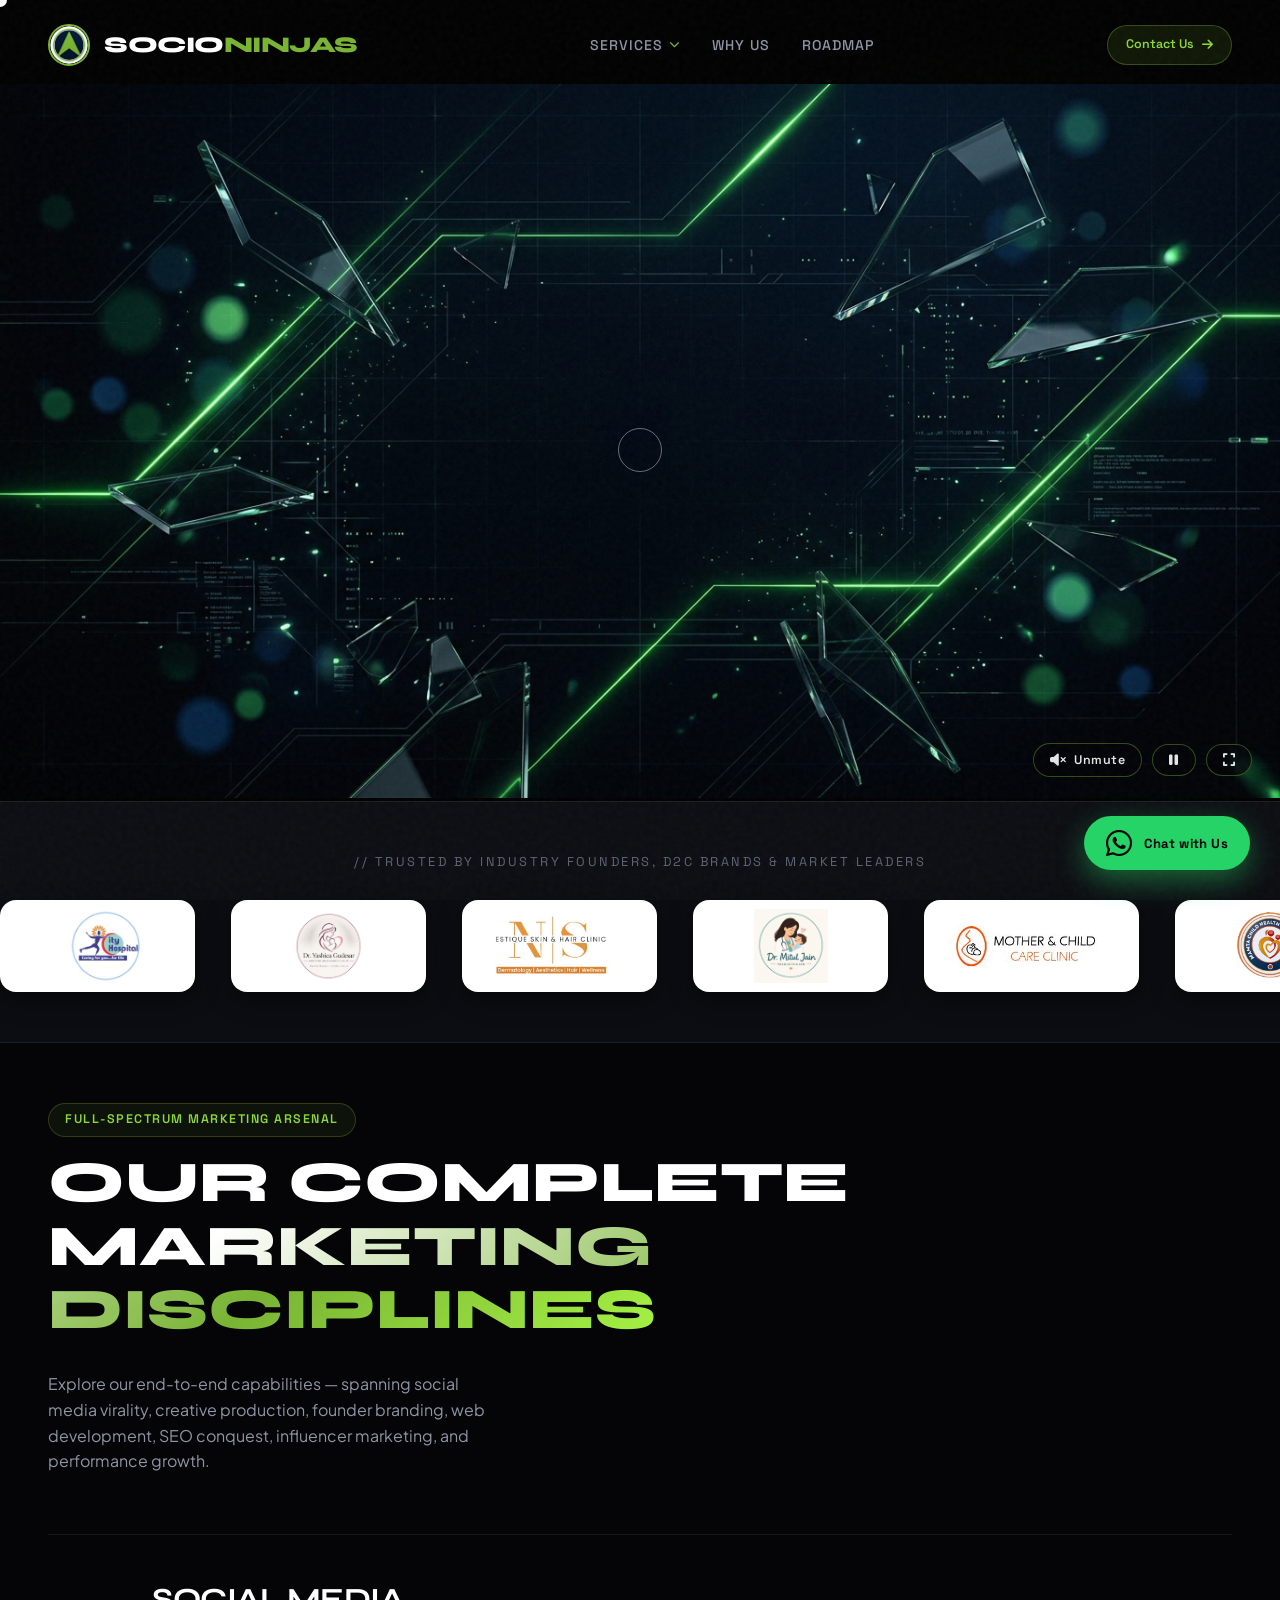
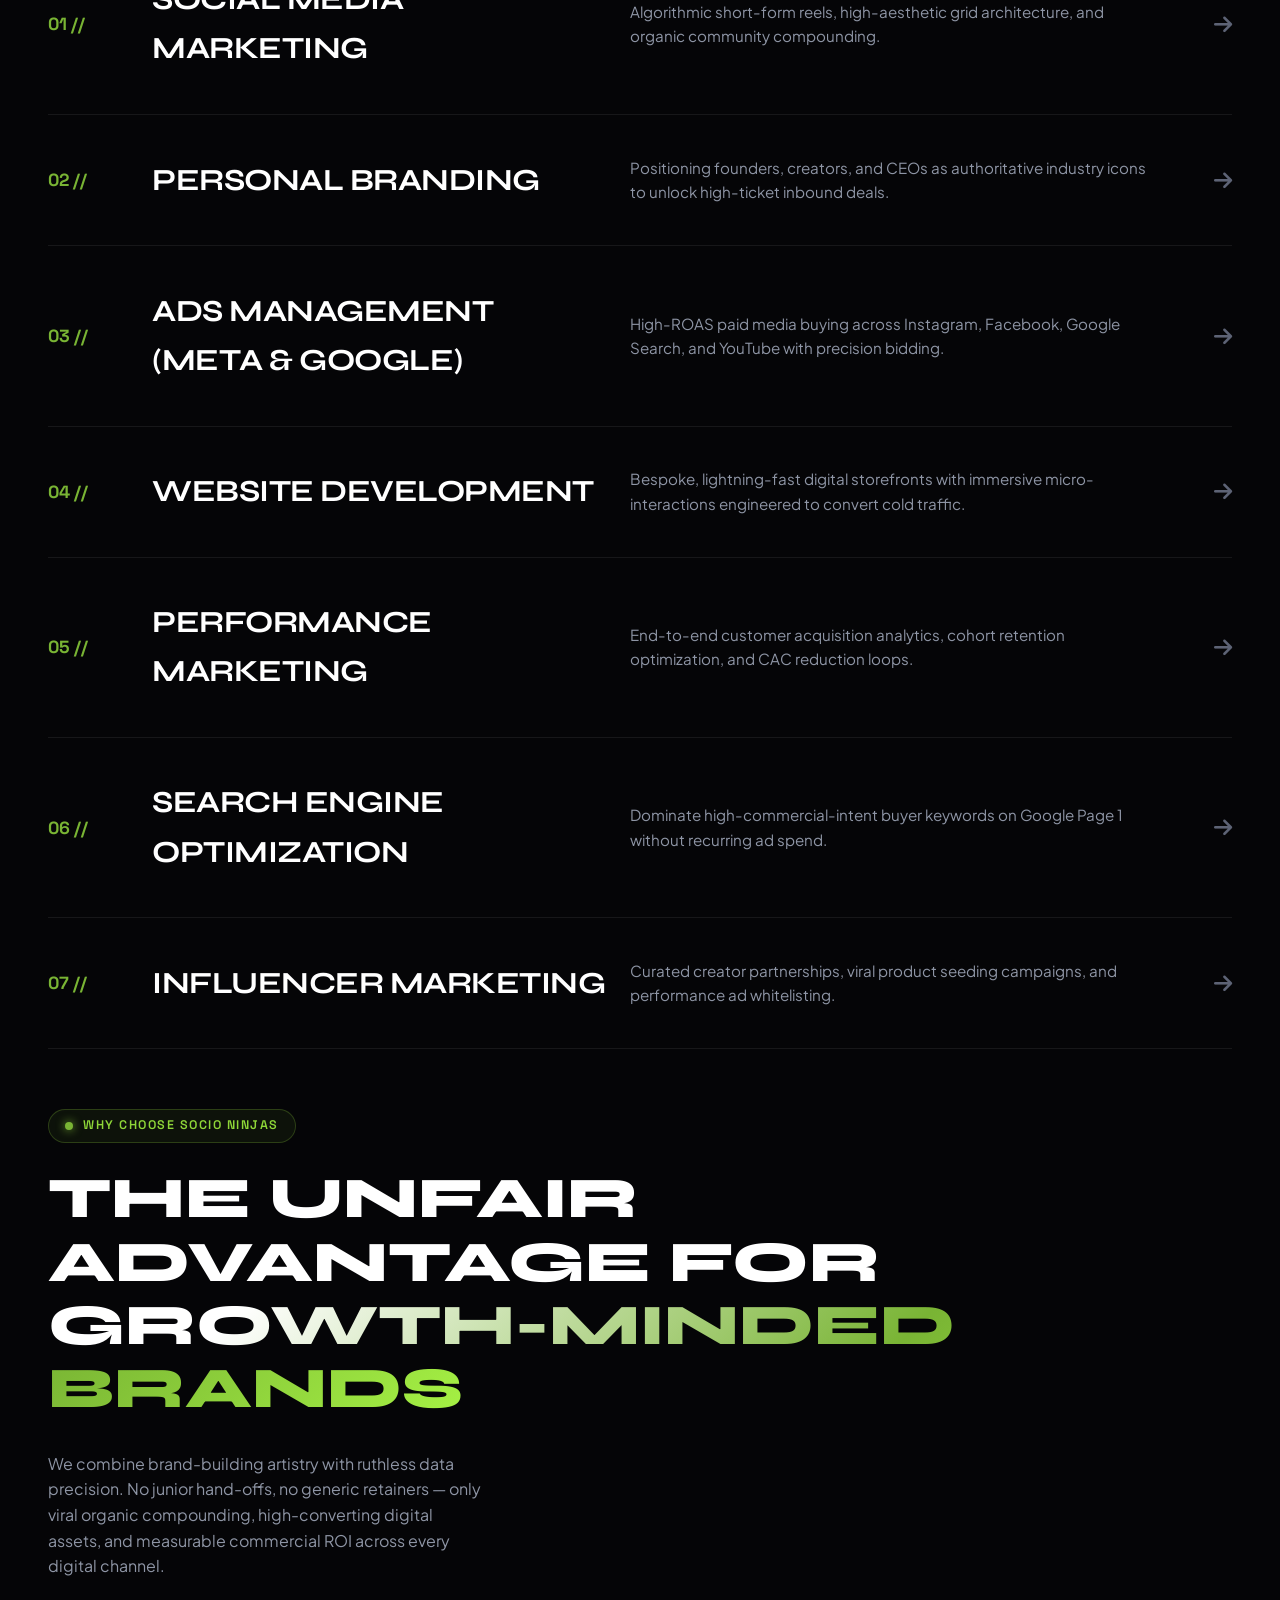
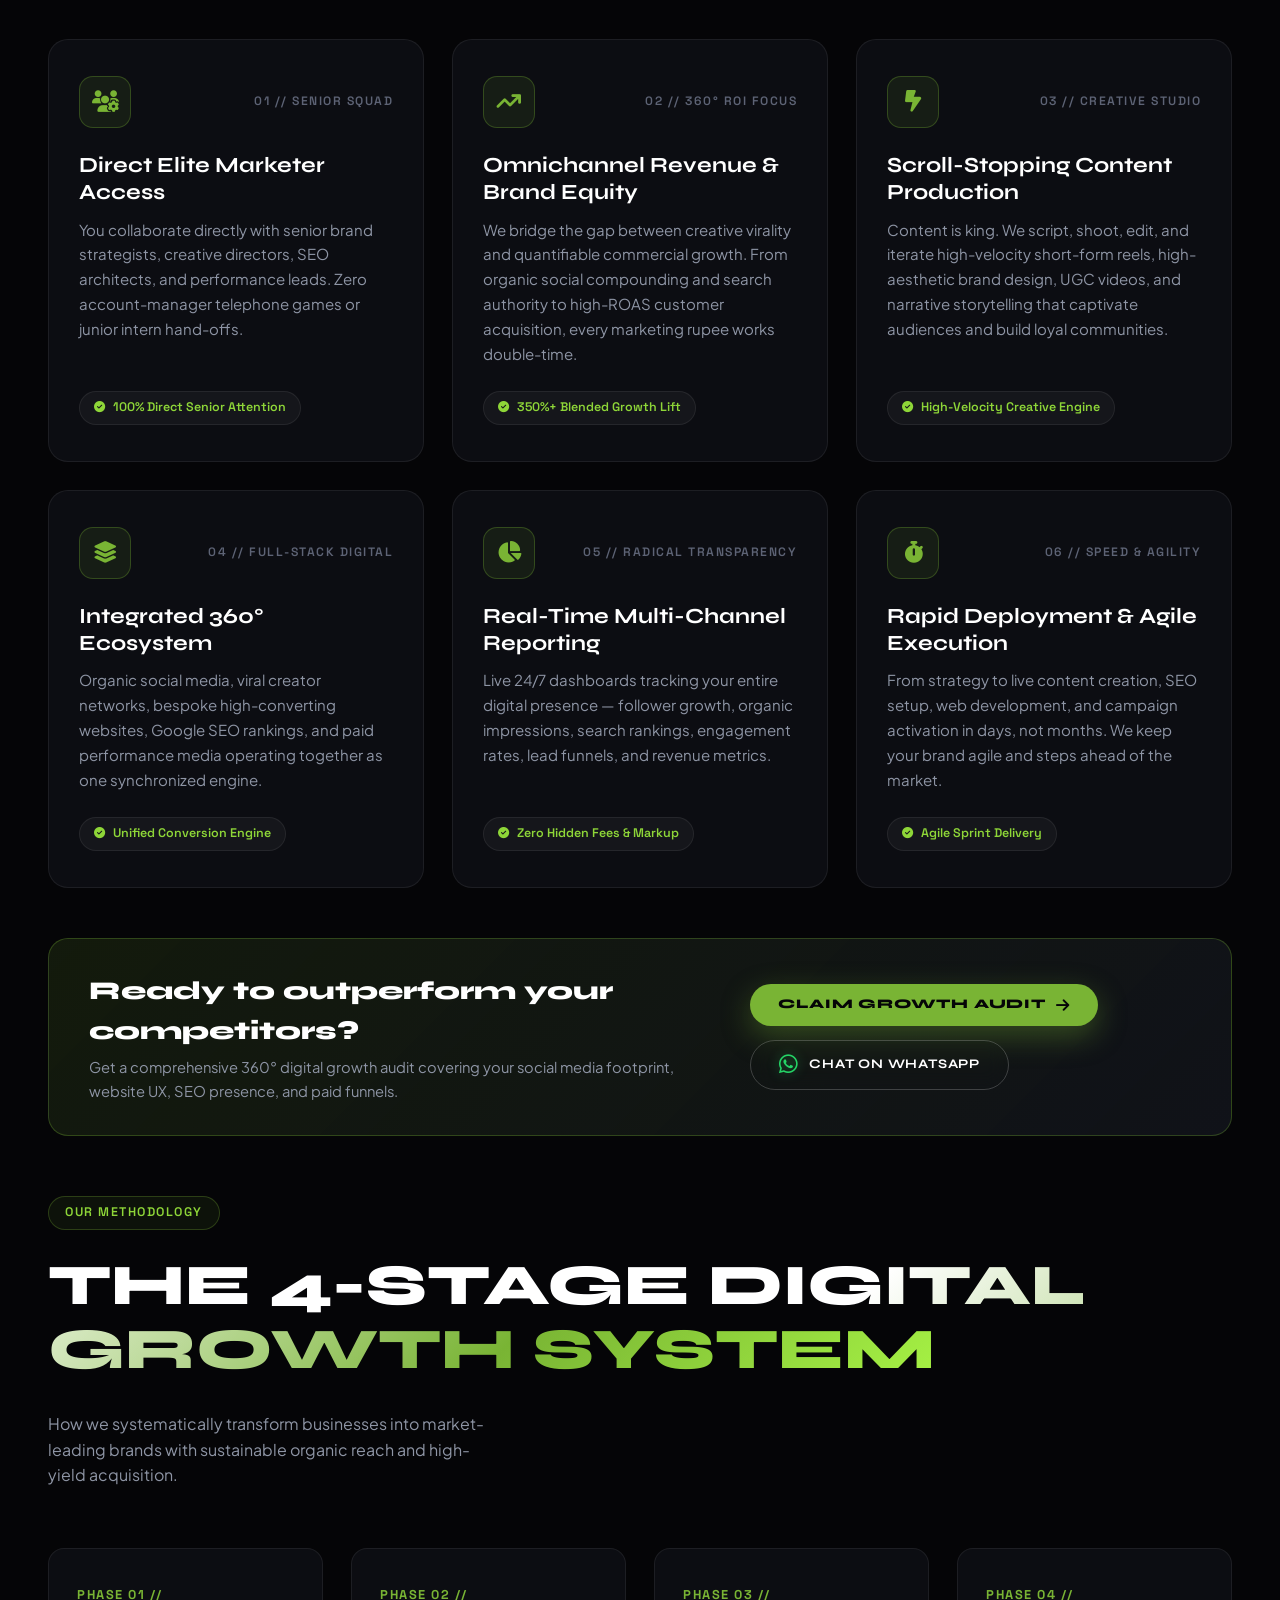
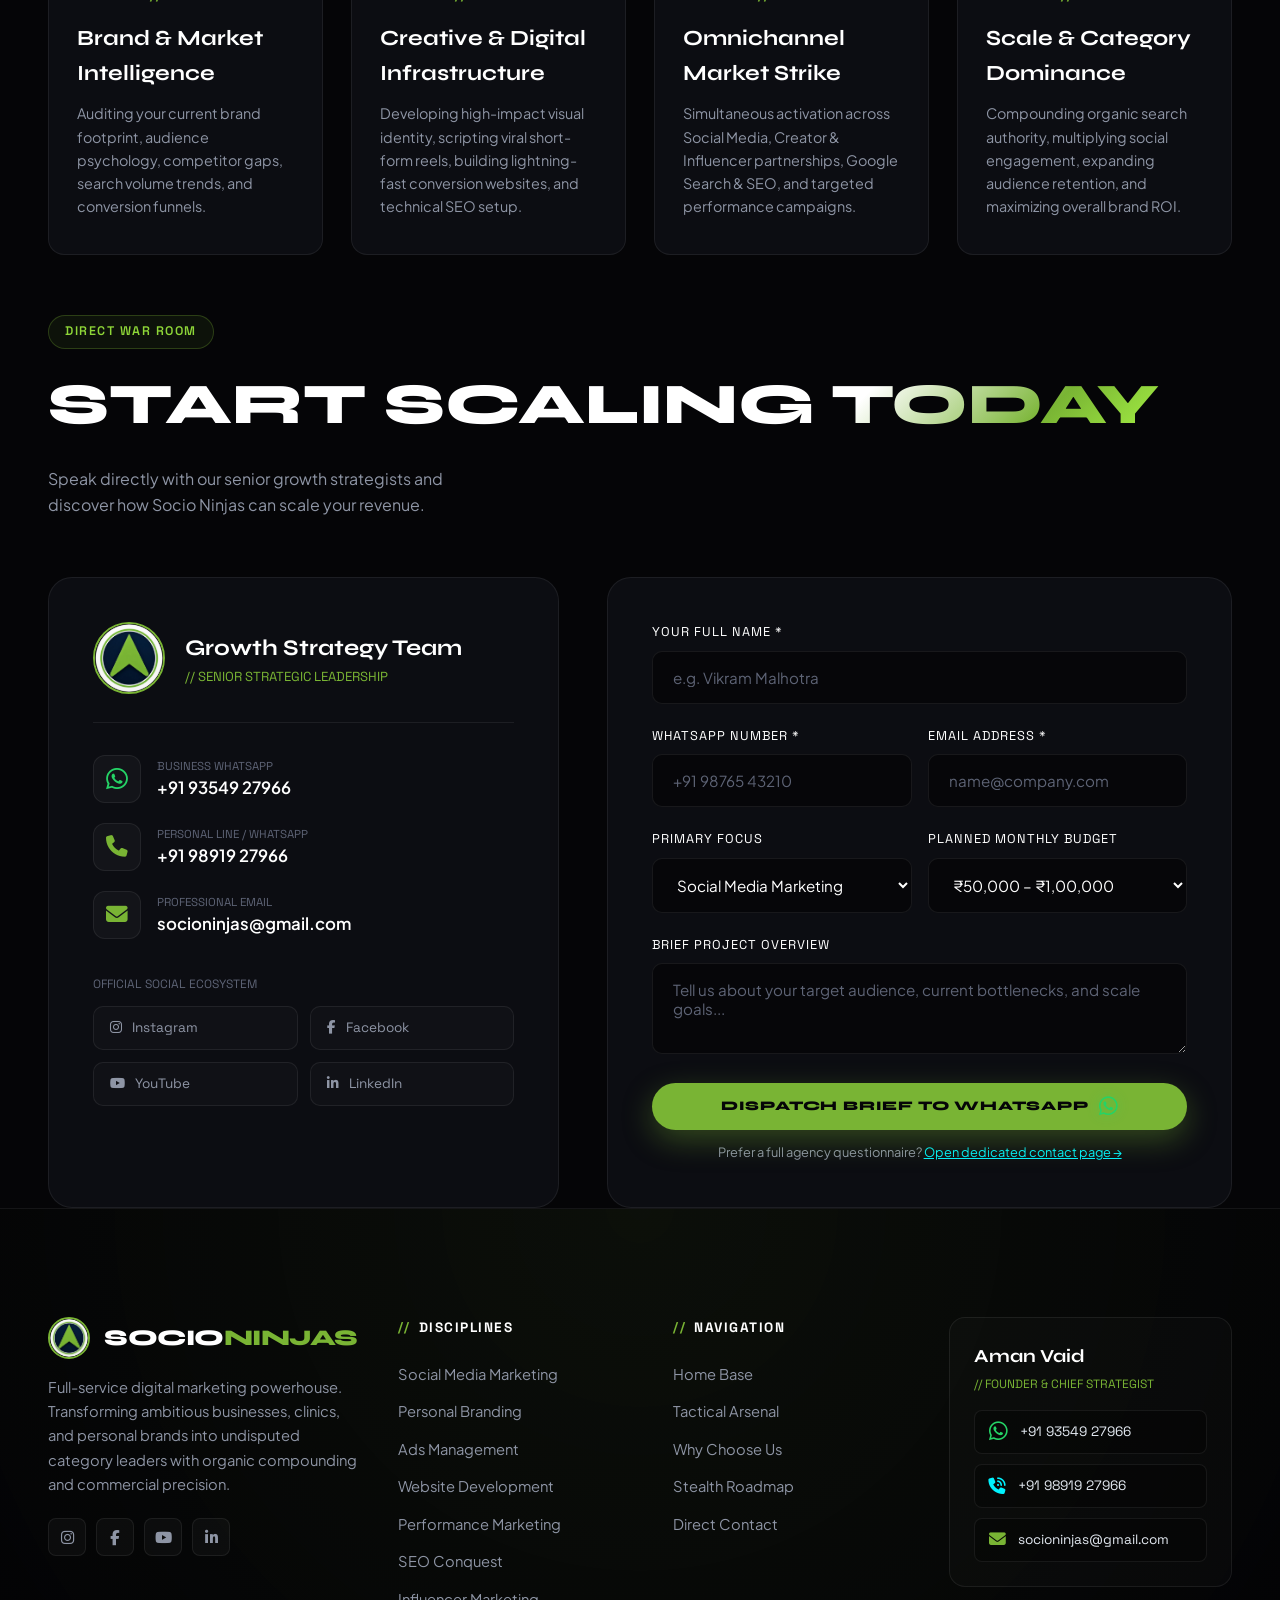
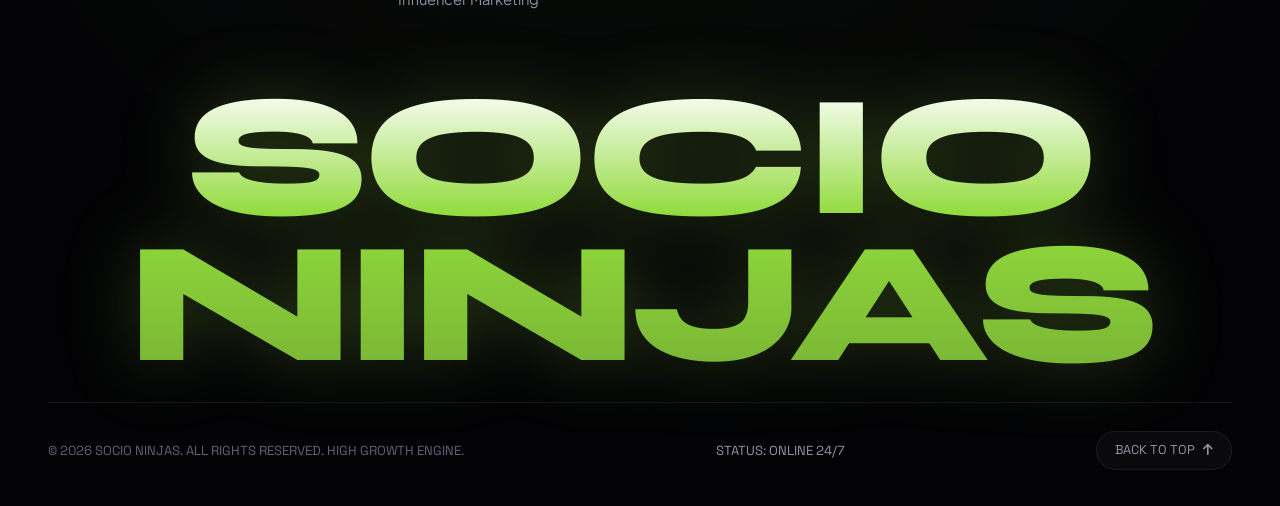
==== index.html @ 7e857481 "ad page" ====
<!DOCTYPE html>
<html lang="en">

<head>
  <meta charset="UTF-8">
  <meta name="viewport" content="width=device-width, initial-scale=1.0">
  <title>SOCIO NINJAS — 360° Digital Marketing &amp; Growth Agency</title>

  <!-- SEO & Brand Metadata -->
  <meta name="description"
    content="Socio Ninjas is an elite 360° digital marketing and growth agency. Specializing in Social Media Marketing, Influencer Campaigns, High-Converting Web Development, SEO Ranking Conquest, Personal Branding, and Meta & Google Ads.">
  <meta name="keywords"
    content="Socio Ninjas, Digital Marketing Agency, Social Media Marketing, Influencer Marketing, Web Development, SEO, Personal Branding, Meta Ads, Google Ads">
  <meta name="author" content="Socio Ninjas">

  <!-- Open Graph -->
  <meta property="og:title" content="SOCIO NINJAS — 360° Digital Marketing &amp; Growth Agency">
  <meta property="og:description"
    content="We scale ambitious brands with viral social media marketing, bespoke web development, SEO ranking conquest, influencer campaigns, and high-ROAS performance systems.">
  <meta property="og:image" content="assets/images/logo.jpeg">
  <meta property="og:type" content="website">

  <!-- Favicon -->
  <link rel="icon" type="image/jpeg" href="assets/images/logo.jpeg">

  <!-- Google Fonts & Font Awesome -->
  <link rel="preconnect" href="https://fonts.googleapis.com">
  <link rel="preconnect" href="https://fonts.gstatic.com" crossorigin>
  <link
    href="https://fonts.googleapis.com/css2?family=Playfair+Display:ital,wght@1,400;1,600&family=Plus+Jakarta+Sans:wght@400;500;600;700;800&family=Space+Grotesk:wght@400;500;600;700&family=Syne:wght@600;700;800;900&display=swap"
    rel="stylesheet">
  <link rel="stylesheet" href="https://cdnjs.cloudflare.com/ajax/libs/font-awesome/6.5.1/css/all.min.css"
    integrity="sha512-DTOQO9RWCH3ppGqcWaEA1BIZOC6xxalwEsw9c2QQeAIftl+Vegovlnee1c9QX4TctnWMn13TZye+giMm8e2LwA=="
    crossorigin="anonymous" referrerpolicy="no-referrer" />

  <!-- Stylesheet -->
  <link rel="stylesheet" href="styles.css">
</head>

<body>

  <!-- Film Grain Overlay -->
  <div class="grain-overlay"></div>

  <!-- Interactive Magnetic Difference Cursor (wsocial.news inspired) -->
  <div class="custom-cursor"></div>
  <div class="cursor-follower-ring"></div>
  <div class="cursor-tag"></div>

  <!-- Navigation Bar -->
  <header class="agency-navbar">
    <div class="container nav-wrapper">
      <a href="#hero" class="brand-identity">
        <img src="assets/images/logo.jpeg" alt="Socio Ninjas Logo">
        <span class="brand-text-logo">SOCIO<span>NINJAS</span></span>
      </a>

      <ul class="nav-links-menu">
        <li class="nav-item has-dropdown">
          <a href="#services" class="nav-link-dropdown-toggle">
            <span>Services</span>
            <i class="fas fa-chevron-down nav-dropdown-arrow"></i>
          </a>
          <div class="nav-dropdown-menu">
            <div class="dropdown-header-tag">// TACTICAL GROWTH DISCIPLINES</div>
            <div class="dropdown-links-grid">
              <a href="ads-management.html" class="dropdown-service-item">
                <div class="dropdown-item-icon"><i class="fas fa-bullseye"></i></div>
                <div class="dropdown-item-info">
                  <span class="dropdown-item-title">Meta &amp; Google Ads</span>
                  <span class="dropdown-item-desc">High-ROAS paid acquisition funnels</span>
                </div>
              </a>
              <a href="social-media-marketing.html" class="dropdown-service-item">
                <div class="dropdown-item-icon"><i class="fas fa-hashtag"></i></div>
                <div class="dropdown-item-info">
                  <span class="dropdown-item-title">Social Media Marketing</span>
                  <span class="dropdown-item-desc">Viral short-form organic architectures</span>
                </div>
              </a>
              <a href="influencer-marketing.html" class="dropdown-service-item">
                <div class="dropdown-item-icon"><i class="fas fa-users-viewfinder"></i></div>
                <div class="dropdown-item-info">
                  <span class="dropdown-item-title">Influencer Marketing</span>
                  <span class="dropdown-item-desc">High-intent creator campaigns</span>
                </div>
              </a>
              <a href="website-development.html" class="dropdown-service-item">
                <div class="dropdown-item-icon"><i class="fas fa-laptop-code"></i></div>
                <div class="dropdown-item-info">
                  <span class="dropdown-item-title">Website Development</span>
                  <span class="dropdown-item-desc">High-converting web architecture</span>
                </div>
              </a>
              <a href="performance-marketing.html" class="dropdown-service-item">
                <div class="dropdown-item-icon"><i class="fas fa-chart-line"></i></div>
                <div class="dropdown-item-info">
                  <span class="dropdown-item-title">Performance Marketing</span>
                  <span class="dropdown-item-desc">CAC reduction &amp; retention loops</span>
                </div>
              </a>
              <a href="personal-branding.html" class="dropdown-service-item">
                <div class="dropdown-item-icon"><i class="fas fa-crown"></i></div>
                <div class="dropdown-item-info">
                  <span class="dropdown-item-title">Personal Branding</span>
                  <span class="dropdown-item-desc">Executive authority &amp; LinkedIn growth</span>
                </div>
              </a>
              <a href="search-engine-optimization.html" class="dropdown-service-item">
                <div class="dropdown-item-icon"><i class="fas fa-magnifying-glass-chart"></i></div>
                <div class="dropdown-item-info">
                  <span class="dropdown-item-title">Search Engine Optimization</span>
                  <span class="dropdown-item-desc">Organic traffic &amp; intent rank conquest</span>
                </div>
              </a>
            </div>
            <div class="dropdown-footer-row">
              <a href="#services" class="dropdown-all-link">
                <span>View Complete Service Matrix (Overview)</span>
                <i class="fas fa-arrow-right"></i>
              </a>
            </div>
          </div>
        </li>
        <li class="nav-item"><a href="#why-us">Why Us</a></li>
        <li class="nav-item"><a href="#methodology">Roadmap</a></li>
      </ul>

      <div style="display: flex; align-items: center; gap: 14px;">
        <a href="contact.html" class="btn-wa-header">
          <span>Contact Us</span>
          <i class="fas fa-arrow-right"></i>
        </a>
        <button class="mobile-menu-toggle" aria-label="Toggle Navigation">
          <i class="fas fa-bars"></i>
        </button>
      </div>
    </div>
  </header>

  <!-- Hero Section: Pure Cinematic Video Presentation -->
  <section class="hero-video-section" id="hero">
    <h1 class="sr-only">SOCIO NINJAS — 360° Digital Marketing &amp; Growth Agency</h1>

    <!-- Ambient Backdrop Brand Glows -->
    <div class="hero-video-glow hero-video-glow-green"></div>
    <div class="hero-video-glow hero-video-glow-cyan"></div>

    <div class="hero-video-container">
      <div class="hero-video-frame">
        <video id="hero-video" class="hero-video-player" autoplay loop muted playsinline poster="assets/images/hero-bg.jpg" preload="auto">
          <source src="assets/video/hero.mp4" type="video/mp4">
          Your browser does not support the video tag.
        </video>

        <!-- Floating Glassmorphic Video Controls -->
        <div class="hero-video-controls">
          <button type="button" id="hero-video-sound" class="hero-ctrl-btn" aria-label="Toggle Sound" title="Toggle Sound">
            <i class="fas fa-volume-mute"></i>
            <span class="ctrl-label">Unmute</span>
          </button>
          <button type="button" id="hero-video-play" class="hero-ctrl-btn" aria-label="Play or Pause" title="Play / Pause">
            <i class="fas fa-pause"></i>
          </button>
          <button type="button" id="hero-video-fullscreen" class="hero-ctrl-btn" aria-label="Fullscreen" title="Fullscreen">
            <i class="fas fa-expand"></i>
          </button>
        </div>
      </div>
    </div>
  </section>

  <!-- Client Logos & Brand Marquee -->
  <section class="client-marquee-container">
    <div class="container">
      <div class="marquee-heading-tag">// TRUSTED BY INDUSTRY FOUNDERS, D2C BRANDS &amp; MARKET LEADERS</div>
    </div>
    <div class="marquee-rail">
      <div class="client-brand-chip"><img src="assets/images/client/WhatsApp Image 2026-10-04 at 2.14.23 PM.jpeg"
          alt="City Hospital Logo"></div>
      <div class="client-brand-chip"><img src="assets/images/client/WhatsApp Image 2026-10-04 at 2.14.24 PM (1).jpeg"
          alt="Dr. Yashica Gudesar Logo"></div>
      <div class="client-brand-chip"><img src="assets/images/client/WhatsApp Image 2026-10-04 at 2.14.24 PM (2).jpeg"
          alt="Estique Skin & Hair Clinic Logo"></div>
      <div class="client-brand-chip"><img src="assets/images/client/WhatsApp Image 2026-10-04 at 2.14.24 PM.jpeg"
          alt="Dr. Mitul Jain Logo"></div>
      <div class="client-brand-chip"><img src="assets/images/client/WhatsApp Image 2026-10-04 at 2.14.25 PM (1).jpeg"
          alt="Mother & Child Care Clinic Logo"></div>
      <div class="client-brand-chip"><img src="assets/images/client/WhatsApp Image 2026-10-04 at 2.14.25 PM.jpeg"
          alt="Mamta Child Health Care Logo"></div>
      <!-- Duplicated for seamless loop -->
      <div class="client-brand-chip"><img src="assets/images/client/WhatsApp Image 2026-10-04 at 2.14.23 PM.jpeg"
          alt="City Hospital Logo"></div>
      <div class="client-brand-chip"><img src="assets/images/client/WhatsApp Image 2026-10-04 at 2.14.24 PM (1).jpeg"
          alt="Dr. Yashica Gudesar Logo"></div>
      <div class="client-brand-chip"><img src="assets/images/client/WhatsApp Image 2026-10-04 at 2.14.24 PM (2).jpeg"
          alt="Estique Skin & Hair Clinic Logo"></div>
      <div class="client-brand-chip"><img src="assets/images/client/WhatsApp Image 2026-10-04 at 2.14.24 PM.jpeg"
          alt="Dr. Mitul Jain Logo"></div>
      <div class="client-brand-chip"><img src="assets/images/client/WhatsApp Image 2026-10-04 at 2.14.25 PM (1).jpeg"
          alt="Mother & Child Care Clinic Logo"></div>
      <div class="client-brand-chip"><img src="assets/images/client/WhatsApp Image 2026-10-04 at 2.14.25 PM.jpeg"
          alt="Mamta Child Health Care Logo"></div>
    </div>
  </section>

  <!-- 7 Core Digital Marketing Services (Interactive Editorial Accordion Rows) -->
  <section class="section-padding services-section" id="services">
    <div class="container">
      <div class="section-head">
        <div>
          <div class="status-pill" style="margin-bottom: 14px;">
            <span>FULL-SPECTRUM MARKETING ARSENAL</span>
          </div>
          <h2 class="section-head-title">OUR COMPLETE <span class="text-gradient-red">MARKETING DISCIPLINES</span></h2>
        </div>
        <p class="section-head-desc">
          Explore our end-to-end capabilities — spanning social media virality, creative production, founder branding, web development, SEO conquest, influencer marketing, and performance growth.
        </p>
      </div>

      <div class="service-rows-container">
        <!-- 01. Social Media Marketing -->
        <div class="service-row-item">
          <div class="service-row-main">
            <span class="service-row-num">01 //</span>
            <h3 class="service-row-name">Social Media Marketing</h3>
            <p class="service-row-summary">
              Algorithmic short-form reels, high-aesthetic grid architecture, and organic community compounding.
            </p>
            <div class="service-row-arrow"><i class="fas fa-arrow-right"></i></div>
          </div>
          <div class="service-drawer-content">
            <div class="service-drawer-grid">
              <div class="drawer-feature-box">
                <h4>Short-Form Video Engine</h4>
                <p>Viral hooks, high-retention editing, and multi-format distribution on Instagram & YouTube Shorts.</p>
              </div>
              <div class="drawer-feature-box">
                <h4>Community Monetization</h4>
                <p>Turning passive viewers into active buyers through interactive stories and direct response funnels.
                </p>
              </div>
              <div class="drawer-feature-box">
                <h4>Expected Benchmark</h4>
                <p>300%+ increase in verified reach and 4x engaged follower growth in 90 days.</p>
              </div>
              <div class="drawer-cta-box" style="display: flex; flex-direction: column; gap: 8px;">
                <a href="social-media-marketing.html" class="btn-magnetic btn-outline-ninja"
                  style="padding: 8px 18px; font-size: 0.75rem; width: 100%; text-align: center; border-color: rgba(0, 242, 254, 0.4); color: var(--c-cyan);">
                  <span>Explore Service Blueprint</span>
                  <i class="fas fa-arrow-right" style="margin-left: 6px;"></i>
                </a>
                <a href="#contact" class="btn-magnetic btn-primary-ninja"
                  style="padding: 8px 18px; font-size: 0.75rem; width: 100%; text-align: center;">
                  <span>Get Strategy Proposal</span>
                </a>
                <a href="https://wa.me/919354927966?text=Hi!%20Let's%20discuss%20Social%20Media%20Marketing%20with%20Socio%20Ninjas."
                  target="_blank" class="btn-magnetic btn-outline-ninja"
                  style="padding: 8px 18px; font-size: 0.75rem; width: 100%; text-align: center;">
                  <i class="fab fa-whatsapp"></i>
                  <span>WhatsApp Us</span>
                </a>
              </div>
            </div>
          </div>
        </div>

        <!-- 02. Personal Branding -->
        <div class="service-row-item">
          <div class="service-row-main">
            <span class="service-row-num">02 //</span>
            <h3 class="service-row-name">Personal Branding</h3>
            <p class="service-row-summary">
              Positioning founders, creators, and CEOs as authoritative industry icons to unlock high-ticket inbound
              deals.
            </p>
            <div class="service-row-arrow"><i class="fas fa-arrow-right"></i></div>
          </div>
          <div class="service-drawer-content">
            <div class="service-drawer-grid">
              <div class="drawer-feature-box">
                <h4>Executive Ghostwriting</h4>
                <p>Data-driven LinkedIn thought leadership, viral Twitter/X breakdowns, and key insights.</p>
              </div>
              <div class="drawer-feature-box">
                <h4>Authority Positioning</h4>
                <p>Podcasts, keynote outreach, and founder storytelling that commands premium pricing.</p>
              </div>
              <div class="drawer-feature-box">
                <h4>Expected Benchmark</h4>
                <p>Establish a high-trust digital moat resulting in continuous inbound client inquiries.</p>
              </div>
              <div class="drawer-cta-box" style="display: flex; flex-direction: column; gap: 8px;">
                <a href="personal-branding.html" class="btn-magnetic btn-outline-ninja"
                  style="padding: 8px 18px; font-size: 0.75rem; width: 100%; text-align: center; border-color: rgba(0, 242, 254, 0.4); color: var(--c-cyan);">
                  <span>Explore Service Blueprint</span>
                  <i class="fas fa-arrow-right" style="margin-left: 6px;"></i>
                </a>
                <a href="#contact" class="btn-magnetic btn-primary-ninja"
                  style="padding: 8px 18px; font-size: 0.75rem; width: 100%; text-align: center;">
                  <span>Get Strategy Proposal</span>
                </a>
                <a href="https://wa.me/919354927966?text=Hi!%20I'd%20like%20to%20scale%20my%20Personal%20Brand%20with%20Socio%20Ninjas."
                  target="_blank" class="btn-magnetic btn-outline-ninja"
                  style="padding: 8px 18px; font-size: 0.75rem; width: 100%; text-align: center;">
                  <i class="fab fa-whatsapp"></i>
                  <span>WhatsApp Us</span>
                </a>
              </div>
            </div>
          </div>
        </div>

        <!-- 03. Ads Management -->
        <div class="service-row-item">
          <div class="service-row-main">
            <span class="service-row-num">03 //</span>
            <h3 class="service-row-name">Ads Management (Meta & Google)</h3>
            <p class="service-row-summary">
              High-ROAS paid media buying across Instagram, Facebook, Google Search, and YouTube with precision bidding.
            </p>
            <div class="service-row-arrow"><i class="fas fa-arrow-right"></i></div>
          </div>
          <div class="service-drawer-content">
            <div class="service-drawer-grid">
              <div class="drawer-feature-box">
                <h4>Full-Funnel Testing</h4>
                <p>Rigorous creative testing matrices, rapid hook iterations, and aggressive scale protocols.</p>
              </div>
              <div class="drawer-feature-box">
                <h4>Server-Side CAPI Tracking</h4>
                <p>Zero data loss with custom pixel architectures and conversion API integrations.</p>
              </div>
              <div class="drawer-feature-box">
                <h4>Expected Benchmark</h4>
                <p>Consistent 4.5x - 7.0x blended ROAS across scaling spend thresholds.</p>
              </div>
              <div class="drawer-cta-box" style="display: flex; flex-direction: column; gap: 8px;">
                <a href="ads-management.html" class="btn-magnetic btn-outline-ninja"
                  style="padding: 8px 18px; font-size: 0.75rem; width: 100%; text-align: center; border-color: rgba(0, 242, 254, 0.4); color: var(--c-cyan);">
                  <span>Explore Service Blueprint</span>
                  <i class="fas fa-arrow-right" style="margin-left: 6px;"></i>
                </a>
                <a href="#contact" class="btn-magnetic btn-primary-ninja"
                  style="padding: 8px 18px; font-size: 0.75rem; width: 100%; text-align: center;">
                  <span>Get Strategy Proposal</span>
                </a>
                <a href="https://wa.me/919354927966?text=Hi!%20I%20need%20high-ROAS%20Ads%20Management%20with%20Socio%20Ninjas."
                  target="_blank" class="btn-magnetic btn-outline-ninja"
                  style="padding: 8px 18px; font-size: 0.75rem; width: 100%; text-align: center;">
                  <i class="fab fa-whatsapp"></i>
                  <span>WhatsApp Us</span>
                </a>
              </div>
            </div>
          </div>
        </div>

        <!-- 04. Website Development -->
        <div class="service-row-item">
          <div class="service-row-main">
            <span class="service-row-num">04 //</span>
            <h3 class="service-row-name">Website Development</h3>
            <p class="service-row-summary">
              Bespoke, lightning-fast digital storefronts with immersive micro-interactions engineered to convert cold
              traffic.
            </p>
            <div class="service-row-arrow"><i class="fas fa-arrow-right"></i></div>
          </div>
          <div class="service-drawer-content">
            <div class="service-drawer-grid">
              <div class="drawer-feature-box">
                <h4>Conversion-First UI/UX</h4>
                <p>Aesthetic layouts with psychology-driven call to action funnels and fluid interactions.</p>
              </div>
              <div class="drawer-feature-box">
                <h4>Speed & Technical SEO</h4>
                <p>Sub-second load speeds, clean semantic code, and Core Web Vitals optimization.</p>
              </div>
              <div class="drawer-feature-box">
                <h4>Expected Benchmark</h4>
                <p>Up to 45% uplift in on-site conversion rates and frictionless WhatsApp lead flows.</p>
              </div>
              <div class="drawer-cta-box" style="display: flex; flex-direction: column; gap: 8px;">
                <a href="website-development.html" class="btn-magnetic btn-outline-ninja"
                  style="padding: 8px 18px; font-size: 0.75rem; width: 100%; text-align: center; border-color: rgba(0, 242, 254, 0.4); color: var(--c-cyan);">
                  <span>Explore Service Blueprint</span>
                  <i class="fas fa-arrow-right" style="margin-left: 6px;"></i>
                </a>
                <a href="#contact" class="btn-magnetic btn-primary-ninja"
                  style="padding: 8px 18px; font-size: 0.75rem; width: 100%; text-align: center;">
                  <span>Get Strategy Proposal</span>
                </a>
                <a href="https://wa.me/919354927966?text=Hi!%20I%20want%20a%20modern%20high-converting%20website%20built%20by%20Socio%20Ninjas."
                  target="_blank" class="btn-magnetic btn-outline-ninja"
                  style="padding: 8px 18px; font-size: 0.75rem; width: 100%; text-align: center;">
                  <i class="fab fa-whatsapp"></i>
                  <span>WhatsApp Us</span>
                </a>
              </div>
            </div>
          </div>
        </div>

        <!-- 05. Performance Marketing -->
        <div class="service-row-item">
          <div class="service-row-main">
            <span class="service-row-num">05 //</span>
            <h3 class="service-row-name">Performance Marketing</h3>
            <p class="service-row-summary">
              End-to-end customer acquisition analytics, cohort retention optimization, and CAC reduction loops.
            </p>
            <div class="service-row-arrow"><i class="fas fa-arrow-right"></i></div>
          </div>
          <div class="service-drawer-content">
            <div class="service-drawer-grid">
              <div class="drawer-feature-box">
                <h4>Multi-Touch Attribution</h4>
                <p>Exact visibility on the highest-yielding channels, customer journeys, and touchpoints.</p>
              </div>
              <div class="drawer-feature-box">
                <h4>Retention & LTV Scale</h4>
                <p>Automated post-purchase flows, email sequences, and customer lifetime value expansion.</p>
              </div>
              <div class="drawer-feature-box">
                <h4>Expected Benchmark</h4>
                <p>30-40% reduction in customer acquisition cost (CAC) while compounding revenue.</p>
              </div>
              <div class="drawer-cta-box" style="display: flex; flex-direction: column; gap: 8px;">
                <a href="performance-marketing.html" class="btn-magnetic btn-outline-ninja"
                  style="padding: 8px 18px; font-size: 0.75rem; width: 100%; text-align: center; border-color: rgba(0, 242, 254, 0.4); color: var(--c-cyan);">
                  <span>Explore Service Blueprint</span>
                  <i class="fas fa-arrow-right" style="margin-left: 6px;"></i>
                </a>
                <a href="#contact" class="btn-magnetic btn-primary-ninja"
                  style="padding: 8px 18px; font-size: 0.75rem; width: 100%; text-align: center;">
                  <span>Get Strategy Proposal</span>
                </a>
                <a href="https://wa.me/919354927966?text=Hi!%20Let's%20build%20a%20Performance%20Marketing%20engine%20with%20Socio%20Ninjas."
                  target="_blank" class="btn-magnetic btn-outline-ninja"
                  style="padding: 8px 18px; font-size: 0.75rem; width: 100%; text-align: center;">
                  <i class="fab fa-whatsapp"></i>
                  <span>WhatsApp Us</span>
                </a>
              </div>
            </div>
          </div>
        </div>

        <!-- 06. Search Engine Optimization (SEO) -->
        <div class="service-row-item">
          <div class="service-row-main">
            <span class="service-row-num">06 //</span>
            <h3 class="service-row-name">Search Engine Optimization</h3>
            <p class="service-row-summary">
              Dominate high-commercial-intent buyer keywords on Google Page 1 without recurring ad spend.
            </p>
            <div class="service-row-arrow"><i class="fas fa-arrow-right"></i></div>
          </div>
          <div class="service-drawer-content">
            <div class="service-drawer-grid">
              <div class="drawer-feature-box">
                <h4>Topical Authority Mapping</h4>
                <p>Dominating high-volume search clusters with comprehensive semantic content silos.</p>
              </div>
              <div class="drawer-feature-box">
                <h4>Editorial Backlink Conquest</h4>
                <p>High-tier domain authority link building and technical core audits.</p>
              </div>
              <div class="drawer-feature-box">
                <h4>Expected Benchmark</h4>
                <p>Compounding organic traffic that consistently converts into inbound warm leads.</p>
              </div>
              <div class="drawer-cta-box" style="display: flex; flex-direction: column; gap: 8px;">
                <a href="search-engine-optimization.html" class="btn-magnetic btn-outline-ninja"
                  style="padding: 8px 18px; font-size: 0.75rem; width: 100%; text-align: center; border-color: rgba(0, 242, 254, 0.4); color: var(--c-cyan);">
                  <span>Explore Service Blueprint</span>
                  <i class="fas fa-arrow-right" style="margin-left: 6px;"></i>
                </a>
                <a href="#contact" class="btn-magnetic btn-primary-ninja"
                  style="padding: 8px 18px; font-size: 0.75rem; width: 100%; text-align: center;">
                  <span>Get Strategy Proposal</span>
                </a>
                <a href="https://wa.me/919354927966?text=Hi!%20I%20want%20to%20rank%20#1%20on%20Google%20with%20Socio%20Ninjas%20SEO."
                  target="_blank" class="btn-magnetic btn-outline-ninja"
                  style="padding: 8px 18px; font-size: 0.75rem; width: 100%; text-align: center;">
                  <i class="fab fa-whatsapp"></i>
                  <span>WhatsApp Us</span>
                </a>
              </div>
            </div>
          </div>
        </div>

        <!-- 07. Influencer Marketing -->
        <div class="service-row-item">
          <div class="service-row-main">
            <span class="service-row-num">07 //</span>
            <h3 class="service-row-name">Influencer Marketing</h3>
            <p class="service-row-summary">
              Curated creator partnerships, viral product seeding campaigns, and performance ad whitelisting.
            </p>
            <div class="service-row-arrow"><i class="fas fa-arrow-right"></i></div>
          </div>
          <div class="service-drawer-content">
            <div class="service-drawer-grid">
              <div class="drawer-feature-box">
                <h4>Vetted Creator Network</h4>
                <p>Zero fake followers. We analyze engagement quality and authentic audience affinity.</p>
              </div>
              <div class="drawer-feature-box">
                <h4>Performance Whitelisting</h4>
                <p>Running dark ads directly from creator handles for maximum trust and lower CPMs.</p>
              </div>
              <div class="drawer-feature-box">
                <h4>Expected Benchmark</h4>
                <p>High-conversion social proof combined with massive viral brand halo effects.</p>
              </div>
              <div class="drawer-cta-box" style="display: flex; flex-direction: column; gap: 8px;">
                <a href="influencer-marketing.html" class="btn-magnetic btn-outline-ninja"
                  style="padding: 8px 18px; font-size: 0.75rem; width: 100%; text-align: center; border-color: rgba(0, 242, 254, 0.4); color: var(--c-cyan);">
                  <span>Explore Service Blueprint</span>
                  <i class="fas fa-arrow-right" style="margin-left: 6px;"></i>
                </a>
                <a href="#contact" class="btn-magnetic btn-primary-ninja"
                  style="padding: 8px 18px; font-size: 0.75rem; width: 100%; text-align: center;">
                  <span>Get Strategy Proposal</span>
                </a>
                <a href="https://wa.me/919354927966?text=Hi!%20Let's%20launch%20an%20Influencer%20Marketing%20campaign%20with%20Socio%20Ninjas."
                  target="_blank" class="btn-magnetic btn-outline-ninja"
                  style="padding: 8px 18px; font-size: 0.75rem; width: 100%; text-align: center;">
                  <i class="fab fa-whatsapp"></i>
                  <span>WhatsApp Us</span>
                </a>
              </div>
            </div>
          </div>
        </div>
      </div>
    </div>
  </section>

  <!-- Why Choose Socio Ninjas (Agency Advantage) -->
  <section class="section-padding why-us-section" id="why-us">
    <div class="container">
      <div class="section-head">
        <div>
          <div class="status-pill">
            <span class="status-dot"></span>
            <span>WHY CHOOSE SOCIO NINJAS</span>
          </div>
          <h2 class="section-head-title">
            THE UNFAIR ADVANTAGE FOR <span class="text-gradient-red">GROWTH-MINDED BRANDS</span>
          </h2>
        </div>
        <p class="section-head-desc">
          We combine brand-building artistry with ruthless data precision. No junior hand-offs, no generic retainers — only viral organic compounding, high-converting digital assets, and measurable commercial ROI across every digital channel.
        </p>
      </div>

      <div class="why-us-grid">
        <!-- Card 1 -->
        <div class="why-us-card">
          <div>
            <div class="why-us-top">
              <div class="why-us-icon-wrap">
                <i class="fas fa-users-gear"></i>
              </div>
              <span class="why-us-tag">01 // SENIOR SQUAD</span>
            </div>
            <h3 class="why-us-title">Direct Elite Marketer Access</h3>
            <p class="why-us-desc">
              You collaborate directly with senior brand strategists, creative directors, SEO architects, and performance leads. Zero account-manager telephone games or junior intern hand-offs.
            </p>
          </div>
          <div class="why-us-badge">
            <i class="fas fa-check-circle"></i>
            <span>100% Direct Senior Attention</span>
          </div>
        </div>

        <!-- Card 2 -->
        <div class="why-us-card">
          <div>
            <div class="why-us-top">
              <div class="why-us-icon-wrap">
                <i class="fas fa-arrow-trend-up"></i>
              </div>
              <span class="why-us-tag">02 // 360° ROI FOCUS</span>
            </div>
            <h3 class="why-us-title">Omnichannel Revenue &amp; Brand Equity</h3>
            <p class="why-us-desc">
              We bridge the gap between creative virality and quantifiable commercial growth. From organic social compounding and search authority to high-ROAS customer acquisition, every marketing rupee works double-time.
            </p>
          </div>
          <div class="why-us-badge">
            <i class="fas fa-check-circle"></i>
            <span>350%+ Blended Growth Lift</span>
          </div>
        </div>

        <!-- Card 3 -->
        <div class="why-us-card">
          <div>
            <div class="why-us-top">
              <div class="why-us-icon-wrap">
                <i class="fas fa-bolt-lightning"></i>
              </div>
              <span class="why-us-tag">03 // CREATIVE STUDIO</span>
            </div>
            <h3 class="why-us-title">Scroll-Stopping Content Production</h3>
            <p class="why-us-desc">
              Content is king. We script, shoot, edit, and iterate high-velocity short-form reels, high-aesthetic brand design, UGC videos, and narrative storytelling that captivate audiences and build loyal communities.
            </p>
          </div>
          <div class="why-us-badge">
            <i class="fas fa-check-circle"></i>
            <span>High-Velocity Creative Engine</span>
          </div>
        </div>

        <!-- Card 4 -->
        <div class="why-us-card">
          <div>
            <div class="why-us-top">
              <div class="why-us-icon-wrap">
                <i class="fas fa-layer-group"></i>
              </div>
              <span class="why-us-tag">04 // FULL-STACK DIGITAL</span>
            </div>
            <h3 class="why-us-title">Integrated 360° Ecosystem</h3>
            <p class="why-us-desc">
              Organic social media, viral creator networks, bespoke high-converting websites, Google SEO rankings, and paid performance media operating together as one synchronized engine.
            </p>
          </div>
          <div class="why-us-badge">
            <i class="fas fa-check-circle"></i>
            <span>Unified Conversion Engine</span>
          </div>
        </div>

        <!-- Card 5 -->
        <div class="why-us-card">
          <div>
            <div class="why-us-top">
              <div class="why-us-icon-wrap">
                <i class="fas fa-chart-pie"></i>
              </div>
              <span class="why-us-tag">05 // RADICAL TRANSPARENCY</span>
            </div>
            <h3 class="why-us-title">Real-Time Multi-Channel Reporting</h3>
            <p class="why-us-desc">
              Live 24/7 dashboards tracking your entire digital presence — follower growth, organic impressions, search rankings, engagement rates, lead funnels, and revenue metrics.
            </p>
          </div>
          <div class="why-us-badge">
            <i class="fas fa-check-circle"></i>
            <span>Zero Hidden Fees &amp; Markup</span>
          </div>
        </div>

        <!-- Card 6 -->
        <div class="why-us-card">
          <div>
            <div class="why-us-top">
              <div class="why-us-icon-wrap">
                <i class="fas fa-stopwatch"></i>
              </div>
              <span class="why-us-tag">06 // SPEED &amp; AGILITY</span>
            </div>
            <h3 class="why-us-title">Rapid Deployment &amp; Agile Execution</h3>
            <p class="why-us-desc">
              From strategy to live content creation, SEO setup, web development, and campaign activation in days, not months. We keep your brand agile and steps ahead of the market.
            </p>
          </div>
          <div class="why-us-badge">
            <i class="fas fa-check-circle"></i>
            <span>Agile Sprint Delivery</span>
          </div>
        </div>
      </div>

      <!-- Quick CTA Bar -->
      <div class="why-us-cta-bar">
        <div>
          <h3>Ready to outperform your competitors?</h3>
          <p>Get a comprehensive 360° digital growth audit covering your social media footprint, website UX, SEO presence, and paid funnels.</p>
        </div>
        <div style="display: flex; gap: 14px; flex-wrap: wrap;">
          <a href="contact.html" class="btn-magnetic btn-primary-ninja">
            <span>Claim Growth Audit</span>
            <i class="fas fa-arrow-right"></i>
          </a>
          <a href="https://wa.me/919354927966?text=Hi!%20I'd%20like%20to%20review%20why%20Socio%20Ninjas%20is%20the%20right%20fit%20for%20my%20brand."
            target="_blank" class="btn-magnetic btn-outline-ninja">
            <i class="fab fa-whatsapp"></i>
            <span>Chat on WhatsApp</span>
          </a>
        </div>
      </div>
    </div>
  </section>

  <!-- 4-Phase Tactical Roadmap -->
  <section class="section-padding" id="methodology">
    <div class="container">
      <div class="section-head">
        <div>
          <div class="status-pill">
            <span>OUR METHODOLOGY</span>
          </div>
          <h2 class="section-head-title">THE 4-STAGE <span class="text-gradient-red">DIGITAL GROWTH SYSTEM</span></h2>
        </div>
        <p class="section-head-desc">
          How we systematically transform businesses into market-leading brands with sustainable organic reach and high-yield acquisition.
        </p>
      </div>

      <div class="roadmap-timeline-grid">
        <div class="roadmap-card">
          <span class="roadmap-phase-tag">PHASE 01 //</span>
          <h3 class="roadmap-title">Brand &amp; Market Intelligence</h3>
          <p style="font-size: 0.9rem; color: var(--c-text-muted);">
            Auditing your current brand footprint, audience psychology, competitor gaps, search volume trends, and conversion funnels.
          </p>
        </div>

        <div class="roadmap-card">
          <span class="roadmap-phase-tag">PHASE 02 //</span>
          <h3 class="roadmap-title">Creative &amp; Digital Infrastructure</h3>
          <p style="font-size: 0.9rem; color: var(--c-text-muted);">
            Developing high-impact visual identity, scripting viral short-form reels, building lightning-fast conversion websites, and technical SEO setup.
          </p>
        </div>

        <div class="roadmap-card">
          <span class="roadmap-phase-tag">PHASE 03 //</span>
          <h3 class="roadmap-title">Omnichannel Market Strike</h3>
          <p style="font-size: 0.9rem; color: var(--c-text-muted);">
            Simultaneous activation across Social Media, Creator &amp; Influencer partnerships, Google Search &amp; SEO, and targeted performance campaigns.
          </p>
        </div>

        <div class="roadmap-card">
          <span class="roadmap-phase-tag">PHASE 04 //</span>
          <h3 class="roadmap-title">Scale &amp; Category Dominance</h3>
          <p style="font-size: 0.9rem; color: var(--c-text-muted);">
            Compounding organic search authority, multiplying social engagement, expanding audience retention, and maximizing overall brand ROI.
          </p>
        </div>
      </div>
    </div>
  </section>


  <!-- War Room Contact & Lead Machine -->
  <section class="section-padding contact-section" id="contact">
    <div class="container">
      <div class="section-head">
        <div>
          <div class="status-pill">
            <span>DIRECT WAR ROOM</span>
          </div>
          <h2 class="section-head-title">START SCALING <span class="text-gradient-red">TODAY</span></h2>
        </div>
        <p class="section-head-desc">
          Speak directly with our senior growth strategists and discover how Socio Ninjas can scale your revenue.
        </p>
      </div>

      <div class="contact-layout-grid">
        <!-- Contact Meta Details -->
        <div class="contact-bio-card">
          <div class="contact-founder-header">
            <img src="assets/images/logo.jpeg" alt="Socio Ninjas Growth Strategy Team" class="founder-img">
            <div class="founder-meta">
              <h3>Growth Strategy Team</h3>
              <p>// SENIOR STRATEGIC LEADERSHIP</p>
            </div>
          </div>

          <ul class="contact-endpoints-list">
            <li class="endpoint-item">
              <div class="endpoint-icon"><i class="fab fa-whatsapp"></i></div>
              <div class="endpoint-meta">
                <div class="label">Business WhatsApp</div>
                <a href="https://wa.me/919354927966" target="_blank" class="value">+91 93549 27966</a>
              </div>
            </li>

            <li class="endpoint-item">
              <div class="endpoint-icon"><i class="fas fa-phone"></i></div>
              <div class="endpoint-meta">
                <div class="label">Personal Line / WhatsApp</div>
                <a href="tel:+919891927966" class="value">+91 98919 27966</a>
              </div>
            </li>

            <li class="endpoint-item">
              <div class="endpoint-icon"><i class="fas fa-envelope"></i></div>
              <div class="endpoint-meta">
                <div class="label">Professional Email</div>
                <a href="mailto:socioninjas@gmail.com" class="value">socioninjas@gmail.com</a>
              </div>
            </li>
          </ul>

          <div
            style="font-family: var(--font-mono); font-size: 0.75rem; text-transform: uppercase; color: var(--c-text-sub); margin-bottom: 12px;">
            OFFICIAL SOCIAL ECOSYSTEM
          </div>
          <div class="socials-matrix">
            <a href="https://www.instagram.com/socio_ninjas/" target="_blank" class="social-link-btn">
              <i class="fab fa-instagram"></i>
              <span>Instagram</span>
            </a>
            <a href="https://www.facebook.com/profile.php?id=61591031723256" target="_blank" class="social-link-btn">
              <i class="fab fa-facebook-f"></i>
              <span>Facebook</span>
            </a>
            <a href="https://www.youtube.com/@SocioNinjas" target="_blank" class="social-link-btn">
              <i class="fab fa-youtube"></i>
              <span>YouTube</span>
            </a>
            <a href="https://www.linkedin.com/company/socio-ninjas/?viewAsMember=true" target="_blank"
              class="social-link-btn">
              <i class="fab fa-linkedin-in"></i>
              <span>LinkedIn</span>
            </a>
          </div>
        </div>

        <!-- Direct Inquiry Form -->
        <div class="contact-form-panel">
          <form id="agency-contact-form">
            <div class="form-group-item">
              <label class="form-input-label" for="client-name">Your Full Name *</label>
              <input type="text" id="client-name" class="agency-input" placeholder="e.g. Vikram Malhotra" required>
            </div>

            <div style="display: grid; grid-template-columns: 1fr 1fr; gap: 16px;">
              <div class="form-group-item">
                <label class="form-input-label" for="client-phone">WhatsApp Number *</label>
                <input type="tel" id="client-phone" class="agency-input" placeholder="+91 98765 43210" required>
              </div>
              <div class="form-group-item">
                <label class="form-input-label" for="client-email">Email Address *</label>
                <input type="email" id="client-email" class="agency-input" placeholder="name@company.com" required>
              </div>
            </div>

            <div style="display: grid; grid-template-columns: 1fr 1fr; gap: 16px;">
              <div class="form-group-item">
                <label class="form-input-label" for="client-service">Primary Focus</label>
                <select id="client-service" class="agency-input" required>
                  <option value="Social Media Marketing">Social Media Marketing</option>
                  <option value="Personal Branding">Personal Branding</option>
                  <option value="Ads Management (Meta & Google)">Ads Management (Meta & Google)</option>
                  <option value="Website Development">Website Development</option>
                  <option value="Performance Marketing">Performance Marketing</option>
                  <option value="Search Engine Optimization">Search Engine Optimization (SEO)</option>
                  <option value="Influencer Marketing">Influencer Marketing</option>
                  <option value="Full Scale Omnichannel Package">Full Scale Omnichannel Package</option>
                </select>
              </div>
              <div class="form-group-item">
                <label class="form-input-label" for="client-budget">Planned Monthly Budget</label>
                <select id="client-budget" class="agency-input">
                  <option value="₹25,000 – ₹50,000">₹25,000 – ₹50,000</option>
                  <option value="₹50,000 – ₹1,00,000" selected>₹50,000 – ₹1,00,000</option>
                  <option value="₹1,00,000 – ₹2,50,000">₹1,00,000 – ₹2,50,000</option>
                  <option value="₹2,50,000+">₹2,50,000+ (High Velocity)</option>
                </select>
              </div>
            </div>

            <div class="form-group-item">
              <label class="form-input-label" for="client-notes">Brief Project Overview</label>
              <textarea id="client-notes" class="agency-input" rows="3"
                placeholder="Tell us about your target audience, current bottlenecks, and scale goals..."></textarea>
            </div>

            <button type="submit" class="btn-magnetic btn-primary-ninja" style="width: 100%;">
              <span>Dispatch Brief to WhatsApp</span>
              <i class="fab fa-whatsapp"></i>
            </button>
            <p style="font-size: 0.8rem; color: var(--c-text-muted); margin-top: 12px; text-align: center;">
              Prefer a full agency questionnaire? <a href="contact.html" style="color: var(--c-cyan); text-decoration: underline;">Open dedicated contact page &rarr;</a>
            </p>
          </form>
        </div>
      </div>
    </div>
  </section>

  <!-- Editorial Watermark Footer -->
  <footer class="agency-footer">
    <div class="container">
      <!-- Main Columns Grid -->
      <div class="footer-main-grid">
        <!-- Brand Info -->
        <div class="footer-brand-col">
          <a href="#hero" class="brand-identity" style="margin-bottom: 16px;">
            <img src="assets/images/logo.jpeg" alt="Socio Ninjas">
            <span class="brand-text-logo">SOCIO<span>NINJAS</span></span>
          </a>
          <p>
            Full-service digital marketing powerhouse. Transforming ambitious businesses, clinics, and personal brands into undisputed category leaders with organic compounding and commercial precision.
          </p>



          <div class="footer-social-strip">
            <a href="https://www.instagram.com/socio_ninjas/" target="_blank" class="footer-social-icon"
              aria-label="Instagram">
              <i class="fab fa-instagram"></i>
            </a>
            <a href="https://www.facebook.com/profile.php?id=61591031723256" target="_blank" class="footer-social-icon"
              aria-label="Facebook">
              <i class="fab fa-facebook-f"></i>
            </a>
            <a href="https://www.youtube.com/@SocioNinjas" target="_blank" class="footer-social-icon"
              aria-label="YouTube">
              <i class="fab fa-youtube"></i>
            </a>
            <a href="https://www.linkedin.com/company/socio-ninjas/?viewAsMember=true" target="_blank"
              class="footer-social-icon" aria-label="LinkedIn">
              <i class="fab fa-linkedin-in"></i>
            </a>
          </div>
        </div>

        <!-- Tactical Disciplines -->
        <div class="footer-nav-col">
          <h4>Disciplines</h4>
          <ul>
            <li><a href="social-media-marketing.html">Social Media Marketing</a></li>
            <li><a href="personal-branding.html">Personal Branding</a></li>
            <li><a href="ads-management.html">Ads Management</a></li>
            <li><a href="website-development.html">Website Development</a></li>
            <li><a href="performance-marketing.html">Performance Marketing</a></li>
            <li><a href="search-engine-optimization.html">SEO Conquest</a></li>
            <li><a href="influencer-marketing.html">Influencer Marketing</a></li>
          </ul>
        </div>

        <!-- Navigation Matrix -->
        <div class="footer-nav-col">
          <h4>Navigation</h4>
          <ul>
            <li><a href="#hero">Home Base</a></li>
            <li><a href="#services">Tactical Arsenal</a></li>
            <li><a href="#why-us">Why Choose Us</a></li>
            <li><a href="#methodology">Stealth Roadmap</a></li>
            <li><a href="contact.html">Direct Contact</a></li>
          </ul>
        </div>

        <!-- Founder Direct Card -->
        <div>
          <div class="footer-contact-card">
            <h5>Aman Vaid</h5>
            <span class="founder-tag">// FOUNDER & CHIEF STRATEGIST</span>

            <div class="footer-contact-links">
              <a href="https://wa.me/919354927966" target="_blank" class="footer-contact-link-item">
                <i class="fab fa-whatsapp" style="color: #25d366;"></i>
                <span>+91 93549 27966</span>
              </a>
              <a href="tel:+919891927966" class="footer-contact-link-item">
                <i class="fas fa-phone-volume" style="color: var(--c-cyan);"></i>
                <span>+91 98919 27966</span>
              </a>
              <a href="mailto:socioninjas@gmail.com" class="footer-contact-link-item">
                <i class="fas fa-envelope" style="color: var(--c-brand);"></i>
                <span>socioninjas@gmail.com</span>
              </a>
            </div>
          </div>
        </div>
      </div>

      <!-- Outlined Giant Brand Watermark -->
      <div class="footer-giant-watermark">
        SOCIO NINJAS
      </div>

      <!-- Bottom Colophon -->
      <div class="footer-bottom-bar">
        <div>© 2026 SOCIO NINJAS. ALL RIGHTS RESERVED. HIGH GROWTH ENGINE.</div>
        <div style="font-family: var(--font-mono); color: var(--c-text-muted);">
          STATUS: ONLINE 24/7
        </div>
        <div>
          <a href="#hero" class="back-to-top-btn">
            <span>BACK TO TOP</span>
            <i class="fas fa-arrow-up"></i>
          </a>
        </div>
      </div>
    </div>
  </footer>

  <!-- Floating WhatsApp Pill Button -->
  <a href="https://wa.me/919354927966?text=Hi!%20I%20want%20to%20scale%20my%20business%20with%20Socio%20Ninjas."
    target="_blank" class="floating-wa-pill" id="floating-wa">
    <i class="fab fa-whatsapp"></i>
    <span>Chat with Us</span>
  </a>

  <!-- Script Engine -->
  <script src="script.js"></script>
</body>

</html>
---- styles.css ----
/* ==========================================================================
   SOCIO NINJAS — AWARD-WINNING DIGITAL AGENCY DESIGN SYSTEM
   Inspired by Red Dash Media, SocialEyes & wsocial.news
   ========================================================================== */

@import url('https://fonts.googleapis.com/css2?family=Plus+Jakarta+Sans:ital,wght@0,300;0,400;0,500;0,600;0,700;0,800;1,300;1,700&family=Syne:wght@500;700;800;900&family=Space+Grotesk:wght@400;500;600;700&display=swap');

:root {
  /* Color Architecture — Socio Ninjas Brand Green (#79B434) */
  --c-bg: #050507;
  --c-surface: #0c0d12;
  --c-surface-card: #11131a;
  --c-surface-card-hover: #161922;

  --c-brand: #79B434;
  --c-brand-glow: rgba(121, 180, 52, 0.4);
  --c-brand-dim: rgba(121, 180, 52, 0.08);
  --c-brand-bright: #91db3c;
  --c-brand-hover: #6ea72d;

  --c-red: #79B434;
  /* Brand green theme */
  --c-red-glow: rgba(121, 180, 52, 0.4);
  --c-red-dim: rgba(121, 180, 52, 0.08);

  --c-orange: #91db3c;
  --c-cyan: #00f2fe;
  --c-cyan-dim: rgba(0, 242, 254, 0.08);
  --c-green: #79B434;
  --c-purple: #8a2be2;

  --c-text-main: #f3f4f6;
  --c-text-muted: #8e95a5;
  --c-text-sub: #5d6375;
  --c-border: rgba(255, 255, 255, 0.07);
  --c-border-hover: rgba(121, 180, 52, 0.4);

  /* Typography */
  --font-display: 'Syne', sans-serif;
  --font-heading: 'Plus Jakarta Sans', sans-serif;
  --font-mono: 'Space Grotesk', monospace;

  /* Transitions */
  --e-ease: cubic-bezier(0.16, 1, 0.3, 1);
  --e-bounce: cubic-bezier(0.34, 1.56, 0.64, 1);
}

/* ==========================================================================
   RESET & FOUNDATIONS
   ========================================================================== */
*,
*::before,
*::after {
  box-sizing: border-box;
  margin: 0;
  padding: 0;
}

html {
  scroll-behavior: smooth;
  background-color: var(--c-bg);
  color: var(--c-text-main);
  font-family: var(--font-heading);
  overflow-x: hidden;
  font-size: 16px;
}

body {
  background-color: var(--c-bg);
  color: var(--c-text-muted);
  line-height: 1.6;
  overflow-x: hidden;
  position: relative;
  -webkit-font-smoothing: antialiased;
}

/* Grain Overlay for Editorial Feel */
.grain-overlay {
  position: fixed;
  top: 0;
  left: 0;
  width: 100vw;
  height: 100vh;
  background-image: url("data:image/svg+xml,%3Csvg viewBox='0 0 200 200' xmlns='http://www.w3.org/2000/svg'%3E%3Cfilter id='noiseFilter'%3E%3CfeTurbulence type='fractalNoise' baseFrequency='0.8' numOctaves='3' stitchTiles='stitch'/%3E%3C/filter%3E%3Crect width='100%25' height='100%25' filter='url(%23noiseFilter)' opacity='0.035'/%3E%3C/svg%3E");
  pointer-events: none;
  z-index: 999;
}

::selection {
  background: var(--c-brand);
  color: #050507;
}

/* ==========================================================================
   INTERACTIVE CURSOR (wsocial.news Difference Blending & Morphing)
   ========================================================================== */
.custom-cursor {
  position: fixed;
  top: 0;
  left: 0;
  width: 14px;
  height: 14px;
  background: #ffffff;
  border-radius: 50%;
  pointer-events: none;
  z-index: 99999;
  transform: translate(-50%, -50%);
  mix-blend-mode: difference;
  transition: transform 0.12s ease-out, width 0.3s var(--e-ease), height 0.3s var(--e-ease), background 0.3s ease;
}

.cursor-follower-ring {
  position: fixed;
  top: 0;
  left: 0;
  width: 44px;
  height: 44px;
  border: 1px solid rgba(255, 255, 255, 0.4);
  border-radius: 50%;
  pointer-events: none;
  z-index: 99998;
  transform: translate(-50%, -50%);
  transition: transform 0.22s ease-out, width 0.35s var(--e-ease), height 0.35s var(--e-ease), border-color 0.3s ease, background 0.3s ease;
}

.cursor-tag {
  position: fixed;
  top: 0;
  left: 0;
  transform: translate(-50%, -50%);
  font-family: var(--font-mono);
  font-size: 10px;
  font-weight: 700;
  letter-spacing: 1.5px;
  text-transform: uppercase;
  color: #000;
  pointer-events: none;
  z-index: 100000;
  opacity: 0;
  transition: opacity 0.2s var(--e-ease);
}

/* Hover States */
body.is-hovering .custom-cursor {
  width: 32px;
  height: 32px;
  background: var(--c-brand);
  mix-blend-mode: normal;
}

body.is-hovering .cursor-follower-ring {
  width: 64px;
  height: 64px;
  border-color: rgba(121, 180, 52, 0.6);
}

body.is-viewing .custom-cursor {
  width: 76px;
  height: 76px;
  background: #ffffff;
  mix-blend-mode: normal;
}

body.is-viewing .cursor-tag {
  opacity: 1;
}

body.is-viewing .cursor-follower-ring {
  opacity: 0;
}

@media (max-width: 991px) {

  .custom-cursor,
  .cursor-follower-ring,
  .cursor-tag {
    display: none !important;
  }
}

/* ==========================================================================
   LAYOUT & CONTAINERS
   ========================================================================== */
.container {
  width: 100%;
  max-width: 1360px;
  margin: 0 auto;
  padding: 0 clamp(20px, 4vw, 48px);
}

.section-padding {
  padding: 60px 0 0px;
}

/* Editorial Typography */
.font-display {
  font-family: var(--font-display);
}

.font-mono {
  font-family: var(--font-mono);
}

.italic-serif {
  font-family: 'Playfair Display', Georgia, serif;
  font-style: italic;
  font-weight: 400;
  color: #ffffff;
}

.text-gradient-red,
.text-gradient-brand {
  background: linear-gradient(135deg, #ffffff 15%, #79B434 65%, #a6f244 100%);
  -webkit-background-clip: text;
  -webkit-text-fill-color: transparent;
}

.text-gradient-cyan {
  background: linear-gradient(135deg, #ffffff 20%, #00f2fe 100%);
  -webkit-background-clip: text;
  -webkit-text-fill-color: transparent;
}

.status-pill {
  display: inline-flex;
  align-items: center;
  align-self: flex-start;
  width: fit-content;
  max-width: max-content;
  gap: 10px;
  padding: 6px 16px;
  background: rgba(121, 180, 52, 0.08);
  border: 1px solid rgba(121, 180, 52, 0.28);
  border-radius: 99px;
  font-family: var(--font-mono);
  font-size: 0.78rem;
  font-weight: 600;
  text-transform: uppercase;
  letter-spacing: 1.5px;
  color: #8ed638;
  margin-bottom: 24px;
}

.status-pill[style*="margin: 0 auto"],
.status-pill[style*="margin:0 auto"] {
  align-self: center;
}

.hero-stage .status-pill {
  align-self: flex-start;
  width: fit-content;
  max-width: max-content;
}

.status-dot {
  width: 8px;
  height: 8px;
  border-radius: 50%;
  background-color: var(--c-brand);
  box-shadow: 0 0 10px var(--c-brand);
  animation: pulse-ring 1.8s infinite cubic-bezier(0.215, 0.61, 0.355, 1);
}

@keyframes pulse-ring {
  0% {
    transform: scale(0.9);
    box-shadow: 0 0 0 0 rgba(121, 180, 52, 0.7);
  }

  70% {
    transform: scale(1.1);
    box-shadow: 0 0 0 8px rgba(121, 180, 52, 0);
  }

  100% {
    transform: scale(0.9);
    box-shadow: 0 0 0 0 rgba(121, 180, 52, 0);
  }
}

/* ==========================================================================
   BUTTONS (Modern Magnetic Hover & Editorial Feel)
   ========================================================================== */
.btn-magnetic {
  display: inline-flex;
  align-items: center;
  justify-content: center;
  gap: 10px;
  padding: 13px 28px;
  font-family: var(--font-display);
  font-size: 0.82rem;
  font-weight: 700;
  text-transform: uppercase;
  letter-spacing: 0.8px;
  line-height: 1.2;
  text-decoration: none;
  border-radius: 99px;
  cursor: pointer;
  position: relative;
  overflow: hidden;
  transition: all 0.35s var(--e-ease);
  border: none;
}

.btn-magnetic i {
  font-size: 0.95rem;
  transition: transform 0.25s ease;
}

.btn-magnetic i.fa-whatsapp,
.btn-magnetic .fab.fa-whatsapp,
.btn-outline-ninja i.fa-whatsapp,
.btn-outline-ninja .fab.fa-whatsapp {
  font-size: 1.35rem;
  color: #25d366;
  filter: drop-shadow(0 0 6px rgba(37, 211, 102, 0.45));
  flex-shrink: 0;
}

.btn-primary-ninja {
  background: var(--c-brand);
  color: #050507;
  font-weight: 800;
  box-shadow: 0 10px 30px rgba(121, 180, 52, 0.35);
}

.btn-primary-ninja:hover {
  background: #8ce034;
  transform: translateY(-3px) scale(1.02);
  box-shadow: 0 18px 40px rgba(121, 180, 52, 0.55);
}

.btn-outline-ninja {
  background: transparent;
  color: #ffffff;
  border: 1px solid rgba(255, 255, 255, 0.2);
  backdrop-filter: blur(10px);
}

.btn-outline-ninja:hover {
  background: rgba(255, 255, 255, 0.08);
  border-color: #ffffff;
  transform: translateY(-3px);
}

.btn-outline-ninja:hover i.fa-whatsapp {
  transform: scale(1.15);
}

.btn-wa-header {
  display: inline-flex;
  align-items: center;
  gap: 8px;
  padding: 9px 18px;
  border-radius: 99px;
  background: rgba(121, 180, 52, 0.12);
  border: 1px solid rgba(121, 180, 52, 0.35);
  color: #8ed638;
  font-family: var(--font-mono);
  font-size: 0.78rem;
  font-weight: 600;
  text-decoration: none;
  transition: all 0.3s var(--e-ease);
}

.btn-wa-header i.fa-whatsapp,
.btn-wa-header .fab.fa-whatsapp {
  font-size: 1.25rem;
  color: #25d366;
}

.btn-wa-header:hover {
  background: var(--c-brand);
  color: #050507;
  box-shadow: 0 8px 24px rgba(121, 180, 52, 0.4);
}

/* ==========================================================================
   NAVIGATION
   ========================================================================== */
.agency-navbar {
  position: fixed;
  top: 0;
  left: 0;
  width: 100%;
  z-index: 1000;
  padding: 24px 0;
  transition: all 0.4s var(--e-ease);
}

.agency-navbar.scrolled {
  padding: 14px 0;
  background: rgba(5, 5, 7, 0.85);
  backdrop-filter: blur(20px);
  -webkit-backdrop-filter: blur(20px);
  border-bottom: 1px solid var(--c-border);
}

.nav-wrapper {
  display: flex;
  align-items: center;
  justify-content: space-between;
}

.brand-identity {
  display: flex;
  align-items: center;
  gap: 14px;
  text-decoration: none;
  color: #ffffff;
}

.brand-identity img {
  width: 42px;
  height: 42px;
  border-radius: 50%;
  object-fit: cover;
  border: 2px solid var(--c-brand);
}

.brand-text-logo {
  font-family: var(--font-display);
  font-size: 1.4rem;
  font-weight: 900;
  letter-spacing: -0.5px;
  line-height: 1;
}

.brand-text-logo span {
  color: var(--c-brand);
}

.nav-links-menu {
  display: flex;
  align-items: center;
  gap: 32px;
  list-style: none;
}

.nav-item {
  position: relative;
}

.nav-item>a {
  font-family: var(--font-mono);
  font-size: 0.88rem;
  font-weight: 500;
  text-transform: uppercase;
  letter-spacing: 1px;
  color: var(--c-text-muted);
  text-decoration: none;
  transition: color 0.25s ease;
  position: relative;
  display: inline-flex;
  align-items: center;
  gap: 6px;
  padding: 8px 0;
}

.nav-item>a:hover,
.nav-item.active-nav>a {
  color: #ffffff;
}

.nav-item>a::after {
  content: '';
  position: absolute;
  bottom: 0px;
  left: 0;
  width: 0;
  height: 2px;
  background: var(--c-brand);
  transition: width 0.3s var(--e-ease);
}

.nav-item>a:hover::after,
.nav-item.active-nav>a::after {
  width: 100%;
}

.nav-dropdown-arrow {
  font-size: 0.65rem;
  transition: transform 0.3s ease;
  color: var(--c-brand);
}

@media (min-width: 769px) {
  .nav-item.has-dropdown:hover .nav-dropdown-arrow {
    transform: rotate(180deg);
  }

  /* Multi-Page Services Dropdown Menu Desktop */
  .nav-dropdown-menu {
    position: absolute;
    top: calc(100% + 12px);
    left: 50%;
    transform: translateX(-50%) translateY(12px);
    width: 620px;
    background: rgba(11, 13, 19, 0.96);
    backdrop-filter: blur(28px);
    -webkit-backdrop-filter: blur(28px);
    border: 1px solid rgba(121, 180, 52, 0.35);
    border-radius: 18px;
    padding: 24px;
    opacity: 0;
    visibility: hidden;
    pointer-events: none;
    box-shadow: 0 25px 60px rgba(0, 0, 0, 0.8), 0 0 35px rgba(121, 180, 52, 0.12);
    transition: all 0.3s var(--e-ease);
    z-index: 1001;
  }

  .nav-dropdown-menu::before {
    content: '';
    position: absolute;
    top: -16px;
    left: 0;
    width: 100%;
    height: 16px;
  }

  .nav-item.has-dropdown:hover .nav-dropdown-menu {
    opacity: 1;
    visibility: visible;
    pointer-events: auto;
    transform: translateX(-50%) translateY(0);
  }
}

.dropdown-header-tag {
  font-family: var(--font-mono);
  font-size: 0.72rem;
  font-weight: 700;
  letter-spacing: 1.5px;
  color: var(--c-brand);
  margin-bottom: 14px;
  padding-bottom: 8px;
  border-bottom: 1px solid var(--c-border);
}

.dropdown-links-grid {
  display: grid;
  grid-template-columns: 1fr 1fr;
  gap: 10px;
}

.dropdown-service-item {
  display: flex;
  align-items: center;
  gap: 12px;
  padding: 10px 12px;
  border-radius: 10px;
  text-decoration: none;
  background: transparent;
  border: 1px solid transparent;
  transition: all 0.25s ease;
}

.dropdown-service-item:hover,
.dropdown-service-item.active-page {
  background: rgba(121, 180, 52, 0.1);
  border-color: rgba(121, 180, 52, 0.35);
  transform: translateX(4px);
}

.dropdown-item-icon {
  width: 36px;
  height: 36px;
  border-radius: 8px;
  background: rgba(255, 255, 255, 0.04);
  border: 1px solid var(--c-border);
  display: flex;
  align-items: center;
  justify-content: center;
  color: var(--c-brand);
  font-size: 0.95rem;
  flex-shrink: 0;
  transition: all 0.25s ease;
}

.dropdown-service-item:hover .dropdown-item-icon,
.dropdown-service-item.active-page .dropdown-item-icon {
  background: var(--c-brand);
  color: #050507;
  box-shadow: 0 0 15px rgba(121, 180, 52, 0.4);
}

.dropdown-item-info {
  display: flex;
  flex-direction: column;
}

.dropdown-item-title {
  font-family: var(--font-heading);
  font-size: 0.88rem;
  font-weight: 700;
  color: #ffffff;
  line-height: 1.2;
}

.dropdown-item-desc {
  font-family: var(--font-heading);
  font-size: 0.72rem;
  color: var(--c-text-sub);
  line-height: 1.3;
  margin-top: 2px;
}

.dropdown-footer-row {
  margin-top: 14px;
  padding-top: 12px;
  border-top: 1px solid var(--c-border);
}

.dropdown-all-link {
  display: flex;
  align-items: center;
  justify-content: space-between;
  font-family: var(--font-mono);
  font-size: 0.78rem;
  color: var(--c-text-muted);
  text-decoration: none;
  padding: 6px 8px;
  border-radius: 6px;
  transition: all 0.25s ease;
}

.dropdown-all-link:hover {
  color: var(--c-brand);
  background: rgba(255, 255, 255, 0.03);
}

.mobile-menu-toggle {
  display: none;
  background: transparent;
  border: 1px solid var(--c-border);
  color: #ffffff;
  font-size: 1.2rem;
  padding: 8px 12px;
  border-radius: 8px;
  cursor: pointer;
}

.sr-only {
  position: absolute;
  width: 1px;
  height: 1px;
  padding: 0;
  margin: -1px;
  overflow: hidden;
  clip: rect(0, 0, 0, 0);
  white-space: nowrap;
  border-width: 0;
}

/* ==========================================================================
   HERO VIDEO SECTION — FULL WIDTH BRAND VIDEO PRESENTATION (UNCROPPED)
   ========================================================================== */
.hero-video-section {
  position: relative;
  width: 100%;
  display: flex;
  flex-direction: column;
  align-items: center;
  justify-content: center;
  padding: clamp(75px, 9vh, 85px) 0 0 0;
  background-color: #000000;
  overflow: hidden;
}

.hero-video-container {
  width: 100%;
  max-width: 100%;
  margin: 0;
  padding: 0;
  display: block;
  position: relative;
  z-index: 2;
}

.hero-video-frame {
  position: relative;
  width: 100%;
  max-width: 100%;
  aspect-ratio: 16 / 9;
  border-radius: 0;
  border: none;
  box-shadow: none;
  overflow: hidden;
  background: #000000;
  margin: 0;
}

.hero-video-frame:hover {
  border-color: transparent;
  box-shadow: none;
}

.hero-video-player {
  width: 100%;
  height: 100%;
  aspect-ratio: 16 / 9;
  object-fit: contain;
  display: block;
  background: #000000;
  cursor: pointer;
}

/* Ambient Backdrop Glows */
.hero-video-glow {
  position: absolute;
  pointer-events: none;
  filter: blur(120px);
  z-index: 1;
  border-radius: 50%;
}

.hero-video-glow-green {
  top: 15%;
  right: 5%;
  width: clamp(280px, 35vw, 600px);
  height: clamp(280px, 35vw, 600px);
  background: radial-gradient(circle, rgba(121, 180, 52, 0.18) 0%, rgba(5, 5, 7, 0) 70%);
}

.hero-video-glow-cyan {
  bottom: 10%;
  left: 5%;
  width: clamp(240px, 30vw, 500px);
  height: clamp(240px, 30vw, 500px);
  background: radial-gradient(circle, rgba(0, 242, 254, 0.1) 0%, rgba(5, 5, 7, 0) 70%);
}

/* Floating Glassmorphic Video Controls */
.hero-video-controls {
  position: absolute;
  bottom: 24px;
  right: 28px;
  display: flex;
  align-items: center;
  gap: 10px;
  z-index: 10;
  opacity: 0.9;
  transition: opacity 0.3s ease;
}

.hero-video-frame:hover .hero-video-controls {
  opacity: 1;
}

.hero-ctrl-btn {
  display: inline-flex;
  align-items: center;
  justify-content: center;
  gap: 8px;
  padding: 8px 16px;
  background: rgba(5, 5, 7, 0.78);
  border: 1px solid rgba(121, 180, 52, 0.45);
  backdrop-filter: blur(14px);
  -webkit-backdrop-filter: blur(14px);
  color: #ffffff;
  border-radius: 99px;
  font-family: var(--font-mono);
  font-size: 0.78rem;
  font-weight: 600;
  letter-spacing: 0.5px;
  cursor: pointer;
  transition: all 0.25s var(--e-ease);
}

.hero-ctrl-btn:hover {
  background: var(--c-brand);
  color: #050507;
  border-color: var(--c-brand);
  box-shadow: 0 0 20px rgba(121, 180, 52, 0.5);
  transform: translateY(-2px);
}

.hero-ctrl-btn i {
  font-size: 0.88rem;
}

@media (max-width: 768px) {
  .hero-video-section {
    padding-top: 75px;
    padding-bottom: 0;
  }

  .hero-video-controls {
    bottom: 12px;
    right: 12px;
    gap: 6px;
  }

  .hero-ctrl-btn {
    padding: 6px 12px;
    font-size: 0.72rem;
  }

  .hero-ctrl-btn .ctrl-label {
    display: none;
  }
}

/* ==========================================================================
   HERO SECTION — EDITORIAL & HIGH ENERGY (Socio Ninjas Brand Style)
   ========================================================================== */
.hero-stage {
  min-height: 100vh;
  height: 100vh;
  height: 100dvh;
  position: relative;
  display: flex;
  flex-direction: column;
  justify-content: space-between;
  padding-top: clamp(80px, 11vh, 105px);
  padding-bottom: clamp(18px, 3vh, 32px);
  background-color: var(--c-bg);
  background-image:
    radial-gradient(ellipse at 80% 25%, rgba(121, 180, 52, 0.2) 0%, transparent 55%),
    radial-gradient(ellipse at 15% 80%, rgba(0, 242, 254, 0.08) 0%, transparent 45%),
    linear-gradient(180deg, rgba(5, 5, 7, 0.72) 0%, rgba(5, 5, 7, 0.8) 50%, rgba(5, 5, 7, 0.94) 100%),
    url('assets/images/hero-bg.jpg');
  background-size: cover;
  background-position: center center;
  background-repeat: no-repeat;
  overflow: hidden;
}

.hero-stage.hero-ads {
  height: auto;
  min-height: 100vh;
  padding-bottom: clamp(40px, 6vh, 70px);
  background-image:
    radial-gradient(ellipse at 80% 25%, rgba(255, 70, 70, 0.18) 0%, transparent 55%),
    radial-gradient(ellipse at 15% 80%, rgba(121, 180, 52, 0.12) 0%, transparent 45%),
    linear-gradient(180deg, rgba(5, 5, 7, 0.72) 0%, rgba(5, 5, 7, 0.82) 50%, rgba(5, 5, 7, 0.95) 100%),
    url('assets/images/hero-ads.jpg');
}

.hero-stage.hero-smm {
  background-image:
    radial-gradient(ellipse at 80% 25%, rgba(121, 180, 52, 0.2) 0%, transparent 55%),
    radial-gradient(ellipse at 15% 80%, rgba(254, 44, 85, 0.16) 0%, transparent 45%),
    linear-gradient(180deg, rgba(5, 5, 7, 0.72) 0%, rgba(5, 5, 7, 0.82) 50%, rgba(5, 5, 7, 0.95) 100%),
    url('assets/images/hero-smm.jpg');
}

.hero-stage.hero-influencer {
  background-image:
    radial-gradient(ellipse at 80% 25%, rgba(193, 53, 132, 0.18) 0%, transparent 55%),
    radial-gradient(ellipse at 15% 80%, rgba(0, 242, 254, 0.14) 0%, transparent 45%),
    linear-gradient(180deg, rgba(5, 5, 7, 0.72) 0%, rgba(5, 5, 7, 0.82) 50%, rgba(5, 5, 7, 0.95) 100%),
    url('assets/images/hero-influencer.jpg');
}

.hero-stage.hero-webdev {
  background-image:
    radial-gradient(ellipse at 80% 25%, rgba(0, 242, 254, 0.18) 0%, transparent 55%),
    radial-gradient(ellipse at 15% 80%, rgba(121, 180, 52, 0.14) 0%, transparent 45%),
    linear-gradient(180deg, rgba(5, 5, 7, 0.72) 0%, rgba(5, 5, 7, 0.82) 50%, rgba(5, 5, 7, 0.95) 100%),
    url('assets/images/hero-webdev.jpg');
}

.hero-stage.hero-performance {
  background-image:
    radial-gradient(ellipse at 80% 25%, rgba(121, 180, 52, 0.22) 0%, transparent 55%),
    radial-gradient(ellipse at 15% 80%, rgba(255, 170, 0, 0.15) 0%, transparent 45%),
    linear-gradient(180deg, rgba(5, 5, 7, 0.72) 0%, rgba(5, 5, 7, 0.82) 50%, rgba(5, 5, 7, 0.95) 100%),
    url('assets/images/hero-performance.jpg');
}

.hero-stage.hero-branding {
  background-image:
    radial-gradient(ellipse at 80% 25%, rgba(255, 215, 0, 0.16) 0%, transparent 55%),
    radial-gradient(ellipse at 15% 80%, rgba(121, 180, 52, 0.14) 0%, transparent 45%),
    linear-gradient(180deg, rgba(5, 5, 7, 0.72) 0%, rgba(5, 5, 7, 0.82) 50%, rgba(5, 5, 7, 0.95) 100%),
    url('assets/images/hero-branding.jpg');
}

.hero-stage.hero-seo {
  background-image:
    radial-gradient(ellipse at 80% 25%, rgba(0, 242, 254, 0.18) 0%, transparent 55%),
    radial-gradient(ellipse at 15% 80%, rgba(121, 180, 52, 0.16) 0%, transparent 45%),
    linear-gradient(180deg, rgba(5, 5, 7, 0.72) 0%, rgba(5, 5, 7, 0.82) 50%, rgba(5, 5, 7, 0.95) 100%),
    url('assets/images/hero-seo.jpg');
}

.hero-stage .container {
  height: 100%;
  display: flex;
  flex-direction: column;
  justify-content: space-between;
  position: relative;
  z-index: 2;
}

.hero-backdrop-glow {
  position: absolute;
  top: 5%;
  right: -5%;
  width: 500px;
  height: 500px;
  background: radial-gradient(circle, rgba(121, 180, 52, 0.22) 0%, rgba(5, 5, 7, 0) 70%);
  filter: blur(80px);
  pointer-events: none;
  z-index: 1;
}

.hero-backdrop-glow-cyan {
  position: absolute;
  bottom: 0%;
  left: -5%;
  width: 450px;
  height: 450px;
  background: radial-gradient(circle, rgba(0, 242, 254, 0.1) 0%, rgba(5, 5, 7, 0) 70%);
  filter: blur(80px);
  pointer-events: none;
  z-index: 1;
}

.hero-headline {
  font-family: var(--font-display);
  font-size: clamp(2.3rem, 4.3vw, 4.3rem);
  font-weight: 900;
  line-height: 1.04;
  letter-spacing: -0.035em;
  color: #ffffff;
  text-transform: uppercase;
  max-width: 17ch;
  margin-bottom: clamp(10px, 1.8vh, 20px);
}

.hero-subtext-grid {
  display: grid;
  grid-template-columns: 1.25fr 0.75fr;
  gap: clamp(16px, 2.5vw, 36px);
  align-items: center;
  margin-top: clamp(6px, 1.2vh, 16px);
  padding-bottom: clamp(12px, 2vh, 22px);
  border-bottom: 1px solid var(--c-border);
}

.hero-lead-para {
  font-size: clamp(0.92rem, 1.1vw, 1.12rem);
  color: var(--c-text-muted);
  line-height: 1.55;
  max-width: 560px;
}

.hero-lead-para strong {
  color: #ffffff;
}

.hero-actions-row {
  display: flex;
  flex-wrap: wrap;
  gap: 14px;
  align-items: center;
}

.hero-actions-row .btn-magnetic {
  padding: clamp(11px, 1.4vh, 15px) clamp(22px, 2vw, 32px);
  font-size: clamp(0.82rem, 0.95vw, 0.92rem);
}

.hero-ticker-metrics {
  display: grid;
  grid-template-columns: repeat(4, 1fr);
  gap: clamp(14px, 2vw, 28px);
  padding-top: clamp(12px, 2vh, 22px);
}

.metric-node {
  border-left: 2px solid var(--c-border);
  padding-left: clamp(12px, 1.5vw, 18px);
  transition: border-color 0.3s ease;
}

.metric-node:hover {
  border-color: var(--c-brand);
}

.metric-node-val {
  font-family: var(--font-display);
  font-size: clamp(1.8rem, 2.8vw, 2.8rem);
  font-weight: 800;
  color: #ffffff;
  line-height: 1;
}

.metric-node-label {
  font-family: var(--font-mono);
  font-size: clamp(0.72rem, 0.82vw, 0.8rem);
  text-transform: uppercase;
  color: var(--c-text-sub);
  letter-spacing: 1px;
  margin-top: 4px;
}

/* ==========================================================================
   CLIENT SHOWCASE MARQUEE (Mono Logo Ticker)
   ========================================================================== */
.client-marquee-container {
  padding: 50px 0;
  background: var(--c-surface);
  border-top: 1px solid var(--c-border);
  border-bottom: 1px solid var(--c-border);
  overflow: hidden;
  position: relative;
}

.marquee-heading-tag {
  font-family: var(--font-mono);
  font-size: 0.8rem;
  letter-spacing: 2.5px;
  text-transform: uppercase;
  color: var(--c-text-sub);
  text-align: center;
  margin-bottom: 28px;
}

.marquee-rail {
  display: flex;
  gap: 36px;
  width: max-content;
  animation: scrollRail 35s linear infinite;
  align-items: center;
}

.marquee-rail:hover {
  animation-play-state: paused;
}

@keyframes scrollRail {
  0% {
    transform: translateX(0);
  }

  100% {
    transform: translateX(-50%);
  }
}

.client-brand-chip {
  height: 92px;
  padding: 10px 24px;
  background: #ffffff;
  border: 1px solid rgba(255, 255, 255, 0.4);
  border-radius: 16px;
  display: flex;
  align-items: center;
  justify-content: center;
  min-width: 195px;
  box-shadow: 0 8px 25px rgba(0, 0, 0, 0.45);
  transition: all 0.35s var(--e-ease);
}

.client-brand-chip img {
  max-height: 74px;
  max-width: 165px;
  width: auto;
  height: auto;
  object-fit: contain;
  filter: none !important;
  opacity: 1 !important;
  image-rendering: -webkit-optimize-contrast;
  transition: transform 0.3s ease;
}

.client-brand-chip:hover {
  background: #ffffff;
  border-color: var(--c-brand);
  transform: translateY(-5px) scale(1.04);
  box-shadow: 0 12px 35px rgba(121, 180, 52, 0.45);
}

.client-brand-chip:hover img {
  transform: scale(1.06);
}

/* ==========================================================================
   SERVICES ARSENAL (Interactive Editorial Rows)
   ========================================================================== */
.services-section {
  position: relative;
}

.section-head {
  display: flex;
  justify-content: space-between;
  align-items: flex-end;
  margin-bottom: 60px;
  gap: 30px;
  flex-wrap: wrap;
}

.section-head-title {
  font-family: var(--font-display);
  font-size: clamp(2.2rem, 4.5vw, 4rem);
  font-weight: 800;
  color: #ffffff;
  line-height: 1.1;
  text-transform: uppercase;
}

.section-head-desc {
  max-width: 440px;
  font-size: 1rem;
  color: var(--c-text-muted);
}

/* Editorial Service Rows */
.service-rows-container {
  display: flex;
  flex-direction: column;
}

.service-row-item {
  border-top: 1px solid var(--c-border);
  padding: clamp(28px, 4.5vh, 48px) 0;
  transition: background 0.35s var(--e-ease), padding-left 0.35s var(--e-ease);
  position: relative;
  cursor: pointer;
}

.service-row-item:last-child {
  border-bottom: 1px solid var(--c-border);
}

.service-row-item:hover {
  background: rgba(255, 255, 255, 0.015);
  padding-left: 20px;
}

.service-row-main {
  display: grid;
  grid-template-columns: 80px 1.4fr 1.6fr 60px;
  align-items: center;
  gap: 24px;
}

.service-row-num {
  font-family: var(--font-mono);
  font-size: 1.1rem;
  color: var(--c-brand);
  font-weight: 700;
}

.service-row-name {
  font-family: var(--font-display);
  font-size: clamp(1.4rem, 2.4vw, 2.2rem);
  font-weight: 700;
  color: #ffffff;
  text-transform: uppercase;
  letter-spacing: -0.5px;
  transition: color 0.3s ease;
}

.service-row-item:hover .service-row-name {
  color: var(--c-brand);
}

.service-row-summary {
  font-size: 0.95rem;
  color: var(--c-text-muted);
  line-height: 1.6;
}

.service-row-arrow {
  font-size: 1.3rem;
  color: var(--c-text-sub);
  transition: transform 0.35s var(--e-bounce), color 0.3s ease;
  display: flex;
  justify-content: flex-end;
}

.service-row-item:hover .service-row-arrow {
  color: #ffffff;
  transform: translateX(8px) rotate(-45deg);
}

/* Service Detail Drawer (Accordion) */
.service-drawer-content {
  max-height: 0;
  overflow: hidden;
  transition: max-height 0.5s var(--e-ease), opacity 0.35s ease;
  opacity: 0;
}

.service-row-item.is-active .service-drawer-content {
  max-height: 1200px;
  opacity: 1;
  padding-top: 24px;
}

.service-drawer-grid {
  display: grid;
  grid-template-columns: repeat(3, 1fr) 1.2fr;
  gap: 20px;
  background: var(--c-surface-card);
  border: 1px solid var(--c-border);
  border-radius: 14px;
  padding: 24px;
  margin-top: 10px;
}

.drawer-feature-box h4 {
  font-family: var(--font-mono);
  font-size: 0.8rem;
  text-transform: uppercase;
  color: var(--c-brand);
  letter-spacing: 1px;
  margin-bottom: 8px;
}

.drawer-feature-box p {
  font-size: 0.88rem;
  color: var(--c-text-main);
  line-height: 1.5;
}

.drawer-cta-box {
  display: flex;
  flex-direction: column;
  justify-content: center;
  align-items: stretch;
  gap: 10px;
  border-left: 1px solid var(--c-border);
  padding-left: 20px;
}

/* ==========================================================================
   WHY CHOOSE SOCIO NINJAS (Tactical Differentiators Grid)
   ========================================================================== */
.why-us-section {
  position: relative;
  background-color: var(--c-bg);
}

.why-us-grid {
  display: grid;
  grid-template-columns: repeat(3, 1fr);
  gap: 28px;
  margin-top: 48px;
}

.why-us-card {
  background: var(--c-surface);
  border: 1px solid var(--c-border);
  border-radius: 20px;
  padding: 36px 30px;
  position: relative;
  overflow: hidden;
  display: flex;
  flex-direction: column;
  justify-content: space-between;
  transition: all 0.4s var(--e-ease);
}

.why-us-card::before {
  content: '';
  position: absolute;
  top: 0;
  left: 0;
  right: 0;
  height: 2px;
  background: linear-gradient(90deg, transparent, rgba(121, 180, 52, 0.4), transparent);
  opacity: 0;
  transition: opacity 0.4s ease;
}

.why-us-card:hover {
  background: var(--c-surface-card-hover);
  border-color: rgba(121, 180, 52, 0.45);
  transform: translateY(-6px);
  box-shadow: 0 20px 45px rgba(0, 0, 0, 0.4), 0 0 30px rgba(121, 180, 52, 0.12);
}

.why-us-card:hover::before {
  opacity: 1;
}

.why-us-top {
  display: flex;
  align-items: center;
  justify-content: space-between;
  margin-bottom: 24px;
}

.why-us-icon-wrap {
  width: 52px;
  height: 52px;
  border-radius: 14px;
  background: rgba(121, 180, 52, 0.1);
  border: 1px solid rgba(121, 180, 52, 0.3);
  display: flex;
  align-items: center;
  justify-content: center;
  color: var(--c-brand);
  font-size: 1.35rem;
  transition: all 0.35s var(--e-ease);
}

.why-us-card:hover .why-us-icon-wrap {
  background: var(--c-brand);
  color: #050507;
  transform: scale(1.08) rotate(3deg);
  box-shadow: 0 0 20px rgba(121, 180, 52, 0.5);
}

.why-us-tag {
  font-family: var(--font-mono);
  font-size: 0.76rem;
  letter-spacing: 1.5px;
  text-transform: uppercase;
  color: var(--c-text-sub);
  font-weight: 600;
}

.why-us-title {
  font-family: var(--font-display);
  font-size: 1.35rem;
  font-weight: 700;
  color: #ffffff;
  line-height: 1.25;
  margin-bottom: 12px;
  transition: color 0.3s ease;
}

.why-us-card:hover .why-us-title {
  color: #ffffff;
}

.why-us-desc {
  font-size: 0.94rem;
  color: var(--c-text-muted);
  line-height: 1.65;
  margin-bottom: 24px;
}

.why-us-badge {
  display: inline-flex;
  align-items: center;
  gap: 8px;
  padding: 6px 14px;
  border-radius: 99px;
  background: rgba(255, 255, 255, 0.04);
  border: 1px solid var(--c-border);
  font-family: var(--font-mono);
  font-size: 0.78rem;
  font-weight: 600;
  color: #8ed638;
  width: fit-content;
}

.why-us-badge i {
  font-size: 0.7rem;
}

.why-us-cta-bar {
  margin-top: 50px;
  background: linear-gradient(135deg, rgba(121, 180, 52, 0.12) 0%, rgba(17, 19, 26, 0.95) 100%);
  border: 1px solid rgba(121, 180, 52, 0.3);
  border-radius: 20px;
  padding: 32px 40px;
  display: flex;
  align-items: center;
  justify-content: space-between;
  gap: 24px;
  position: relative;
  overflow: hidden;
}

.why-us-cta-bar h3 {
  font-family: var(--font-display);
  font-size: clamp(1.3rem, 2vw, 1.8rem);
  font-weight: 800;
  color: #ffffff;
}

.why-us-cta-bar p {
  color: var(--c-text-muted);
  font-size: 0.92rem;
  margin-top: 4px;
}

@media (max-width: 1024px) {
  .why-us-grid {
    grid-template-columns: repeat(2, 1fr);
  }

  .why-us-cta-bar {
    flex-direction: column;
    text-align: center;
  }
}

@media (max-width: 680px) {
  .why-us-grid {
    grid-template-columns: 1fr;
  }

  .why-us-cta-bar {
    padding: 24px 20px;
  }
}

/* ==========================================================================
   THE 4-STEP NINJA ROADMAP (Modern Timeline)
   ========================================================================== */
.roadmap-timeline-grid {
  display: grid;
  grid-template-columns: repeat(4, 1fr);
  gap: 28px;
  position: relative;
  margin-top: 50px;
}

.roadmap-card {
  background: var(--c-surface);
  border: 1px solid var(--c-border);
  border-radius: 16px;
  padding: 36px 28px;
  position: relative;
  transition: all 0.35s var(--e-ease);
}

.roadmap-card:hover {
  background: var(--c-surface-card-hover);
  border-color: rgba(121, 180, 52, 0.4);
  transform: translateY(-6px);
}

.roadmap-phase-tag {
  font-family: var(--font-mono);
  font-size: 0.8rem;
  color: var(--c-brand);
  font-weight: 700;
  letter-spacing: 1.5px;
  margin-bottom: 16px;
  display: block;
}

.roadmap-title {
  font-family: var(--font-display);
  font-size: 1.35rem;
  font-weight: 700;
  color: #ffffff;
  margin-bottom: 12px;
}

/* ==========================================================================
   PROVEN CASE STUDIES & WORK SHOWCASE
   ========================================================================== */
.work-grid {
  display: grid;
  grid-template-columns: repeat(3, 1fr);
  gap: 32px;
}

.work-card {
  background: var(--c-surface);
  border: 1px solid var(--c-border);
  border-radius: 18px;
  overflow: hidden;
  transition: all 0.4s var(--e-ease);
  position: relative;
}

.work-card:hover {
  border-color: rgba(121, 180, 52, 0.4);
  transform: translateY(-6px);
  box-shadow: 0 25px 50px rgba(0, 0, 0, 0.7);
}

.work-media-wrap {
  width: 100%;
  aspect-ratio: 16/10;
  position: relative;
  overflow: hidden;
}

.work-media-wrap img {
  width: 100%;
  height: 100%;
  object-fit: cover;
  transition: transform 0.6s var(--e-ease);
}

.work-card:hover .work-media-wrap img {
  transform: scale(1.06);
}

.work-tag-badge {
  position: absolute;
  top: 14px;
  left: 14px;
  background: rgba(5, 5, 7, 0.85);
  backdrop-filter: blur(10px);
  border: 1px solid var(--c-border);
  padding: 4px 12px;
  border-radius: 99px;
  font-family: var(--font-mono);
  font-size: 0.75rem;
  color: #ffffff;
}

.work-body {
  padding: 28px;
}

.work-title {
  font-family: var(--font-display);
  font-size: 1.3rem;
  font-weight: 700;
  color: #ffffff;
  margin-bottom: 10px;
}

.work-metrics-strip {
  display: flex;
  justify-content: space-between;
  align-items: center;
  background: rgba(255, 255, 255, 0.02);
  border: 1px solid var(--c-border);
  border-radius: 10px;
  padding: 12px 18px;
  margin-top: 20px;
}

.work-metrics-strip span {
  font-family: var(--font-mono);
  font-size: 0.75rem;
  color: var(--c-text-sub);
}

.work-metrics-strip strong {
  font-family: var(--font-display);
  font-size: 1.15rem;
  color: var(--c-brand);
}

/* ==========================================================================
   WAR ROOM CONTACT & LEAD CAPTURE
   ========================================================================== */
.contact-section {
  position: relative;
}

.contact-layout-grid {
  display: grid;
  grid-template-columns: 0.9fr 1.1fr;
  gap: 48px;
}

.contact-bio-card {
  background: var(--c-surface);
  border: 1px solid var(--c-border);
  border-radius: 24px;
  padding: 44px;
}

.contact-founder-header {
  display: flex;
  align-items: center;
  gap: 20px;
  margin-bottom: 32px;
  padding-bottom: 28px;
  border-bottom: 1px solid var(--c-border);
}

.founder-img {
  width: 72px;
  height: 72px;
  border-radius: 50%;
  object-fit: cover;
  border: 2px solid var(--c-brand);
}

.founder-meta h3 {
  font-family: var(--font-display);
  font-size: 1.4rem;
  color: #ffffff;
}

.founder-meta p {
  font-family: var(--font-mono);
  font-size: 0.82rem;
  color: var(--c-brand);
}

.contact-endpoints-list {
  list-style: none;
  margin-bottom: 36px;
}

.endpoint-item {
  display: flex;
  align-items: center;
  gap: 16px;
  margin-bottom: 20px;
}

.endpoint-icon {
  width: 48px;
  height: 48px;
  border-radius: 12px;
  background: rgba(255, 255, 255, 0.03);
  border: 1px solid var(--c-border);
  display: flex;
  align-items: center;
  justify-content: center;
  color: var(--c-brand);
  font-size: 1.35rem;
}

.endpoint-icon i.fa-whatsapp,
.endpoint-icon .fab.fa-whatsapp {
  font-size: 1.55rem;
  color: #25d366;
}

.endpoint-meta .label {
  font-family: var(--font-mono);
  font-size: 0.72rem;
  text-transform: uppercase;
  color: var(--c-text-sub);
}

.endpoint-meta .value {
  font-family: var(--font-heading);
  font-size: 1.05rem;
  font-weight: 600;
  color: #ffffff;
  text-decoration: none;
  transition: color 0.2s ease;
}

.endpoint-meta .value:hover {
  color: var(--c-brand);
}

/* Social Grid Matrix */
.socials-matrix {
  display: grid;
  grid-template-columns: repeat(2, 1fr);
  gap: 12px;
}

.social-link-btn {
  display: flex;
  align-items: center;
  gap: 10px;
  padding: 10px 16px;
  background: rgba(255, 255, 255, 0.02);
  border: 1px solid var(--c-border);
  border-radius: 10px;
  color: var(--c-text-muted);
  text-decoration: none;
  font-family: var(--font-mono);
  font-size: 0.85rem;
  transition: all 0.3s ease;
}

.social-link-btn:hover {
  background: var(--c-brand);
  color: #050507;
  border-color: var(--c-brand);
}

/* Contact Form */
.contact-form-panel {
  background: var(--c-surface);
  border: 1px solid var(--c-border);
  border-radius: 24px;
  padding: 44px;
}

.form-group-item {
  margin-bottom: 22px;
}

.form-input-label {
  display: block;
  font-family: var(--font-mono);
  font-size: 0.8rem;
  text-transform: uppercase;
  letter-spacing: 1px;
  color: #ffffff;
  margin-bottom: 8px;
}

.agency-input {
  width: 100%;
  padding: 16px 20px;
  background: rgba(5, 5, 7, 0.7);
  border: 1px solid var(--c-border);
  border-radius: 10px;
  color: #ffffff;
  font-family: var(--font-heading);
  font-size: 0.95rem;
  transition: all 0.25s ease;
}

.agency-input:focus {
  outline: none;
  border-color: var(--c-brand);
  box-shadow: 0 0 20px rgba(121, 180, 52, 0.25);
}

.agency-input::placeholder {
  color: var(--c-text-sub);
}

/* ==========================================================================
   FOOTER
   ========================================================================== */
.agency-footer {
  background: radial-gradient(circle at 50% 0%, rgba(121, 180, 52, 0.06) 0%, #030305 70%);
  border-top: 1px solid var(--c-border);
  padding: clamp(80px, 12vh, 120px) 0 36px;
  position: relative;
  overflow: hidden;
}

/* Grand Footer Top CTA Banner */
.footer-cta-banner {
  background: linear-gradient(135deg, rgba(22, 25, 36, 0.8) 0%, rgba(12, 13, 18, 0.95) 100%);
  border: 1px solid rgba(121, 180, 52, 0.25);
  border-radius: 24px;
  padding: clamp(40px, 6vw, 64px);
  margin-bottom: 70px;
  display: grid;
  grid-template-columns: 1.2fr 0.8fr;
  gap: 40px;
  align-items: center;
  position: relative;
  overflow: hidden;
  box-shadow: 0 25px 60px rgba(0, 0, 0, 0.6), 0 0 40px rgba(121, 180, 52, 0.12);
}

.footer-cta-banner::before {
  content: '';
  position: absolute;
  top: 0;
  left: 0;
  width: 100%;
  height: 2px;
  background: linear-gradient(90deg, transparent, var(--c-brand), var(--c-cyan), transparent);
}

.footer-cta-title {
  font-family: var(--font-display);
  font-size: clamp(2rem, 3.8vw, 3.4rem);
  font-weight: 900;
  color: #ffffff;
  line-height: 1.08;
  text-transform: uppercase;
  margin-bottom: 12px;
}

.footer-cta-desc {
  font-size: 1.05rem;
  color: var(--c-text-muted);
  line-height: 1.6;
}

.footer-cta-actions {
  display: flex;
  flex-direction: column;
  gap: 14px;
  align-items: flex-end;
}

/* Footer Main Grid */
.footer-main-grid {
  display: grid;
  grid-template-columns: 1.3fr 1fr 1fr 1.2fr;
  gap: 40px;
  margin-bottom: 60px;
}

.footer-brand-col p {
  font-size: 0.92rem;
  color: var(--c-text-muted);
  line-height: 1.65;
  margin: 16px 0 22px;
  max-width: 320px;
}

/* Live Status Badge in Footer */
.footer-live-status {
  display: inline-flex;
  align-items: center;
  gap: 10px;
  padding: 8px 16px;
  background: rgba(255, 255, 255, 0.03);
  border: 1px solid var(--c-border);
  border-radius: 99px;
  font-family: var(--font-mono);
  font-size: 0.78rem;
  color: #cbd5e1;
  margin-bottom: 24px;
}

.footer-live-dot {
  width: 8px;
  height: 8px;
  border-radius: 50%;
  background-color: var(--c-brand);
  box-shadow: 0 0 10px var(--c-brand);
  animation: pulse-ring 2s infinite;
}

/* Footer Nav Columns */
.footer-nav-col h4 {
  font-family: var(--font-mono);
  font-size: 0.85rem;
  text-transform: uppercase;
  color: #ffffff;
  letter-spacing: 1.5px;
  margin-bottom: 22px;
  position: relative;
  display: flex;
  align-items: center;
  gap: 8px;
}

.footer-nav-col h4::before {
  content: '//';
  color: var(--c-brand);
  font-size: 0.8rem;
}

.footer-nav-col ul {
  list-style: none;
}

.footer-nav-col ul li {
  margin-bottom: 12px;
}

.footer-nav-col ul li a {
  color: var(--c-text-muted);
  text-decoration: none;
  font-size: 0.92rem;
  transition: all 0.25s var(--e-ease);
  display: inline-flex;
  align-items: center;
  gap: 6px;
}

.footer-nav-col ul li a:hover {
  color: #ffffff;
  transform: translateX(4px);
}

.footer-nav-col ul li a:hover::before {
  content: '→';
  color: var(--c-brand);
}

/* Founder Direct Connect Card in Footer */
.footer-contact-card {
  background: rgba(255, 255, 255, 0.02);
  border: 1px solid var(--c-border);
  border-radius: 16px;
  padding: 24px;
}

.footer-contact-card h5 {
  font-family: var(--font-display);
  font-size: 1.15rem;
  color: #ffffff;
  margin-bottom: 4px;
}

.footer-contact-card span.founder-tag {
  font-family: var(--font-mono);
  font-size: 0.75rem;
  color: var(--c-brand);
  display: block;
  margin-bottom: 16px;
}

.footer-contact-links {
  display: flex;
  flex-direction: column;
  gap: 10px;
}

.footer-contact-link-item {
  display: flex;
  align-items: center;
  gap: 12px;
  padding: 10px 14px;
  background: rgba(0, 0, 0, 0.3);
  border: 1px solid var(--c-border);
  border-radius: 8px;
  color: #e2e8f0;
  text-decoration: none;
  font-family: var(--font-mono);
  font-size: 0.85rem;
  transition: all 0.25s ease;
}

.footer-contact-link-item:hover {
  background: rgba(121, 180, 52, 0.12);
  border-color: rgba(121, 180, 52, 0.4);
  color: #ffffff;
  transform: translateY(-2px);
}

.footer-contact-link-item i {
  font-size: 1.05rem;
  flex-shrink: 0;
}

.footer-contact-link-item i.fa-whatsapp,
.footer-contact-link-item .fab.fa-whatsapp {
  font-size: 1.35rem;
}

/* Footer Social Icon Bar */
.footer-social-strip {
  display: flex;
  gap: 10px;
  margin-top: 18px;
}

.footer-social-icon {
  width: 38px;
  height: 38px;
  border-radius: 8px;
  background: rgba(255, 255, 255, 0.03);
  border: 1px solid var(--c-border);
  display: flex;
  align-items: center;
  justify-content: center;
  color: var(--c-text-muted);
  text-decoration: none;
  font-size: 0.95rem;
  transition: all 0.25s ease;
}

.footer-social-icon:hover {
  background: var(--c-brand);
  color: #050507;
  border-color: var(--c-brand);
  transform: translateY(-3px);
  box-shadow: 0 6px 15px rgba(121, 180, 52, 0.4);
}

/* High-Impact Solid / Gradient Giant Brand Title */
.footer-giant-watermark {
  font-family: var(--font-display);
  font-size: clamp(3.5rem, 13.5vw, 12.5rem);
  font-weight: 900;
  text-transform: uppercase;
  text-align: center;
  line-height: 0.85;
  user-select: none;
  pointer-events: none;
  margin: 45px 0 25px;
  letter-spacing: -0.04em;
  background: linear-gradient(180deg, #ffffff 0%, #91db3c 45%, #79B434 100%);
  -webkit-background-clip: text;
  -webkit-text-fill-color: transparent;
  color: var(--c-brand);
  -webkit-text-stroke: 0;
  filter: drop-shadow(0 0 35px rgba(121, 180, 52, 0.3));
  transition: all 0.4s var(--e-ease);
}

.agency-footer:hover .footer-giant-watermark {
  background: linear-gradient(180deg, #ffffff 15%, #a6f244 55%, #79B434 100%);
  -webkit-background-clip: text;
  -webkit-text-fill-color: transparent;
  filter: drop-shadow(0 0 50px rgba(121, 180, 52, 0.5));
}

/* Colophon Bottom Bar */
.footer-bottom-bar {
  display: flex;
  justify-content: space-between;
  align-items: center;
  padding-top: 28px;
  border-top: 1px solid var(--c-border);
  font-family: var(--font-mono);
  font-size: 0.82rem;
  color: var(--c-text-sub);
  flex-wrap: wrap;
  gap: 16px;
}

.back-to-top-btn {
  display: inline-flex;
  align-items: center;
  gap: 8px;
  padding: 8px 18px;
  background: rgba(255, 255, 255, 0.03);
  border: 1px solid var(--c-border);
  border-radius: 99px;
  color: var(--c-text-muted);
  text-decoration: none;
  font-family: var(--font-mono);
  font-size: 0.8rem;
  transition: all 0.3s var(--e-ease);
}

.back-to-top-btn:hover {
  background: var(--c-brand);
  color: #050507;
  border-color: var(--c-brand);
  transform: translateY(-3px);
}

/* ==========================================================================
   FLOATING WHATSAPP PILL
   ========================================================================== */
.floating-wa-pill {
  position: fixed;
  bottom: 30px;
  right: 30px;
  z-index: 9999;
  display: flex;
  align-items: center;
  gap: 12px;
  background: #25d366;
  color: #050507;
  padding: 12px 22px;
  border-radius: 99px;
  text-decoration: none;
  font-family: var(--font-mono);
  font-weight: 700;
  font-size: 0.82rem;
  letter-spacing: 0.4px;
  box-shadow: 0 10px 30px rgba(37, 211, 102, 0.45);
  transition: transform 0.3s var(--e-bounce), box-shadow 0.3s ease;
}

.floating-wa-pill:hover {
  transform: translateY(-4px) scale(1.05);
  box-shadow: 0 16px 40px rgba(37, 211, 102, 0.65);
}

.floating-wa-pill i {
  font-size: 1.85rem;
  color: #050507;
  display: flex;
  align-items: center;
  justify-content: center;
}

/* ==========================================================================
   RICH SERVICE PAGE COMPONENTS & ARCHITECTURE
   ========================================================================== */

/* 1. Comparison Matrix (Broken Way vs. Ninja Engine) */
.comparison-grid {
  display: grid;
  grid-template-columns: 1fr 1fr;
  gap: 32px;
  margin-top: 40px;
}

.comparison-card {
  border-radius: 16px;
  padding: 36px;
  position: relative;
  transition: all 0.35s var(--e-ease);
}

.comparison-card.card-negative {
  background: rgba(255, 255, 255, 0.02);
  border: 1px solid rgba(255, 255, 255, 0.1);
}

.comparison-card.card-positive {
  background: rgba(121, 180, 52, 0.04);
  border: 1px solid rgba(121, 180, 52, 0.35);
  box-shadow: 0 10px 40px rgba(121, 180, 52, 0.08);
}

.comparison-card:hover {
  transform: translateY(-4px);
}

.comparison-header {
  display: flex;
  align-items: center;
  gap: 14px;
  margin-bottom: 24px;
  padding-bottom: 18px;
  border-bottom: 1px solid var(--c-border);
}

.comparison-icon {
  width: 44px;
  height: 44px;
  border-radius: 10px;
  display: flex;
  align-items: center;
  justify-content: center;
  font-size: 1.2rem;
}

.card-negative .comparison-icon {
  background: rgba(255, 255, 255, 0.05);
  color: var(--c-text-sub);
}

.card-positive .comparison-icon {
  background: rgba(121, 180, 52, 0.15);
  color: var(--c-brand);
}

.comparison-title {
  font-family: var(--font-display);
  font-size: 1.35rem;
  font-weight: 700;
  color: #ffffff;
}

.comparison-list {
  list-style: none;
  display: flex;
  flex-direction: column;
  gap: 16px;
}

.comparison-item {
  display: flex;
  align-items: flex-start;
  gap: 14px;
  font-size: 0.95rem;
  line-height: 1.55;
  color: var(--c-text-main);
}

.comparison-item i {
  margin-top: 4px;
  font-size: 0.9rem;
  flex-shrink: 0;
}

.card-negative .comparison-item i {
  color: #94a3b8;
}

.card-positive .comparison-item i {
  color: var(--c-brand);
}

/* 2. Deep Tactical Deliverables (3-Col Grid) */
.deep-deliverables-grid {
  display: grid;
  grid-template-columns: repeat(3, 1fr);
  gap: 28px;
  margin-top: 40px;
}

.deliverable-deep-card {
  background: var(--c-surface);
  border: 1px solid var(--c-border);
  border-radius: 16px;
  padding: 34px 28px;
  display: flex;
  flex-direction: column;
  justify-content: space-between;
  position: relative;
  transition: all 0.35s var(--e-ease);
}

.deliverable-deep-card:hover {
  background: var(--c-surface-card-hover);
  border-color: rgba(121, 180, 52, 0.4);
  transform: translateY(-6px);
  box-shadow: 0 20px 40px rgba(0, 0, 0, 0.6);
}

.deliverable-top-meta {
  display: flex;
  justify-content: space-between;
  align-items: center;
  margin-bottom: 18px;
}

.deliverable-module-tag {
  font-family: var(--font-mono);
  font-size: 0.75rem;
  color: var(--c-brand);
  font-weight: 700;
  letter-spacing: 1.5px;
}

.deliverable-card-icon {
  width: 40px;
  height: 40px;
  border-radius: 8px;
  background: rgba(255, 255, 255, 0.04);
  border: 1px solid var(--c-border);
  display: flex;
  align-items: center;
  justify-content: center;
  color: var(--c-brand);
  font-size: 1.1rem;
  transition: all 0.3s ease;
}

.deliverable-deep-card:hover .deliverable-card-icon {
  background: var(--c-brand);
  color: #050507;
  border-color: var(--c-brand);
  transform: rotate(-6deg) scale(1.08);
}

.deliverable-card-title {
  font-family: var(--font-display);
  font-size: 1.25rem;
  font-weight: 700;
  color: #ffffff;
  margin-bottom: 12px;
  line-height: 1.3;
}

.deliverable-card-desc {
  font-size: 0.9rem;
  color: var(--c-text-muted);
  line-height: 1.6;
  margin-bottom: 20px;
}

.deliverable-points-list {
  list-style: none;
  display: flex;
  flex-direction: column;
  gap: 10px;
  padding-top: 16px;
  border-top: 1px solid var(--c-border);
}

.deliverable-points-list li {
  font-size: 0.84rem;
  color: #e2e8f0;
  display: flex;
  align-items: center;
  gap: 10px;
}

.deliverable-points-list li i {
  color: var(--c-brand);
  font-size: 0.75rem;
}

/* 3. Tech Stack & Platform Weapons Grid */
.tech-stack-grid {
  display: grid;
  grid-template-columns: repeat(4, 1fr);
  gap: 20px;
  margin-top: 36px;
}

.tech-tool-card {
  background: var(--c-surface);
  border: 1px solid var(--c-border);
  border-radius: 12px;
  padding: 20px;
  display: flex;
  align-items: center;
  gap: 16px;
  transition: all 0.3s ease;
}

.tech-tool-card:hover {
  background: rgba(121, 180, 52, 0.08);
  border-color: rgba(121, 180, 52, 0.4);
  transform: translateY(-3px);
}

.tech-tool-icon {
  width: 44px;
  height: 44px;
  border-radius: 10px;
  background: rgba(255, 255, 255, 0.03);
  border: 1px solid var(--c-border);
  display: flex;
  align-items: center;
  justify-content: center;
  font-size: 1.3rem;
  color: var(--c-brand);
  flex-shrink: 0;
}

.tech-tool-name {
  font-family: var(--font-display);
  font-size: 1rem;
  font-weight: 700;
  color: #ffffff;
  margin-bottom: 2px;
}

.tech-tool-role {
  font-family: var(--font-mono);
  font-size: 0.75rem;
  color: var(--c-text-sub);
  letter-spacing: 0.5px;
}

/* 4. Operational Guarantees & Deliverables SLA */
.operational-grid {
  display: grid;
  grid-template-columns: repeat(4, 1fr);
  gap: 24px;
  margin-top: 36px;
}

.operational-card {
  background: var(--c-surface);
  border: 1px solid var(--c-border);
  border-radius: 14px;
  padding: 28px 22px;
  position: relative;
  transition: all 0.3s ease;
}

.operational-card:hover {
  border-color: rgba(121, 180, 52, 0.4);
  transform: translateY(-4px);
}

.operational-icon-wrap {
  width: 42px;
  height: 42px;
  border-radius: 8px;
  background: rgba(121, 180, 52, 0.1);
  color: var(--c-brand);
  display: flex;
  align-items: center;
  justify-content: center;
  font-size: 1.1rem;
  margin-bottom: 16px;
}

.operational-title {
  font-family: var(--font-display);
  font-size: 1.1rem;
  font-weight: 700;
  color: #ffffff;
  margin-bottom: 10px;
}

.operational-desc {
  font-size: 0.86rem;
  color: var(--c-text-muted);
  line-height: 1.5;
}

/* 5. Service FAQ Accordion */
.service-faq-container {
  display: flex;
  flex-direction: column;
  gap: 16px;
  max-width: 960px;
  margin: 40px auto 0;
}

.service-faq-item {
  background: var(--c-surface);
  border: 1px solid var(--c-border);
  border-radius: 14px;
  overflow: hidden;
  transition: all 0.3s ease;
}

.service-faq-item.is-open {
  border-color: rgba(121, 180, 52, 0.4);
  background: var(--c-surface-card);
}

.faq-header-btn {
  width: 100%;
  padding: 22px 28px;
  background: transparent;
  border: none;
  display: flex;
  justify-content: space-between;
  align-items: center;
  text-align: left;
  cursor: pointer;
  color: #ffffff;
  font-family: var(--font-display);
  font-size: 1.15rem;
  font-weight: 700;
  gap: 20px;
}

.faq-toggle-icon {
  width: 32px;
  height: 32px;
  border-radius: 50%;
  background: rgba(255, 255, 255, 0.04);
  border: 1px solid var(--c-border);
  display: flex;
  align-items: center;
  justify-content: center;
  font-size: 0.85rem;
  color: var(--c-text-sub);
  transition: all 0.3s ease;
  flex-shrink: 0;
}

.service-faq-item.is-open .faq-toggle-icon {
  background: var(--c-brand);
  color: #050507;
  transform: rotate(180deg);
}

.faq-content-body {
  max-height: 0;
  overflow: hidden;
  transition: max-height 0.4s var(--e-ease), padding 0.3s ease;
  padding: 0 28px;
  color: var(--c-text-muted);
  font-size: 0.95rem;
  line-height: 1.7;
}

.service-faq-item.is-open .faq-content-body {
  max-height: 800px;
  padding: 0 28px 24px;
}

/* ==========================================================================
   RESPONSIVE BREAKPOINTS (Mobile, Tablet & Desktop Ergonomics)
   ========================================================================== */

/* Tablets & Small Laptops (<= 1024px) */
@media (max-width: 1024px) {
  .hero-subtext-grid {
    grid-template-columns: 1fr;
    gap: 20px;
  }

  .service-row-main {
    grid-template-columns: 50px 1.4fr 1fr 30px;
  }

  .roadmap-timeline-grid {
    grid-template-columns: repeat(2, 1fr);
  }

  .work-grid {
    grid-template-columns: repeat(2, 1fr);
  }

  .contact-layout-grid {
    grid-template-columns: 1fr;
  }

  .footer-main-grid {
    grid-template-columns: 1fr 1fr;
    gap: 36px;
  }

  .comparison-grid {
    grid-template-columns: 1fr;
  }

  .deep-deliverables-grid {
    grid-template-columns: repeat(2, 1fr);
  }

  .tech-stack-grid {
    grid-template-columns: repeat(2, 1fr);
  }

  .operational-grid {
    grid-template-columns: repeat(2, 1fr);
  }
}

/* Medium Tablets & Short Viewports (<= 991px or height <= 680px) */
@media (max-width: 991px),
(max-height: 680px) {
  .hero-stage {
    min-height: 100vh;
    height: auto;
    padding-top: 110px;
    padding-bottom: 50px;
  }

  .hero-stage .container {
    height: auto;
  }
}

/* Mobile Devices & Small Tablets (<= 768px) */
@media (max-width: 768px) {
  .agency-navbar {
    padding: 16px 0;
  }

  .agency-navbar.scrolled {
    padding: 12px 0;
  }

  .brand-identity img {
    width: 36px;
    height: 36px;
  }

  .brand-text-logo {
    font-size: 1.2rem;
  }

  .btn-wa-header {
    display: none !important;
  }

  .mobile-menu-toggle {
    display: flex;
    align-items: center;
    justify-content: center;
    width: 42px;
    height: 42px;
    background: rgba(255, 255, 255, 0.04);
    border: 1px solid var(--c-border);
    color: #ffffff;
    font-size: 1.25rem;
    border-radius: 10px;
    cursor: pointer;
    transition: all 0.25s ease;
  }

  .mobile-menu-toggle:hover {
    background: rgba(121, 180, 52, 0.15);
    border-color: var(--c-brand);
    color: var(--c-brand);
  }

  body.mobile-nav-open {
    overflow: hidden;
  }

  .nav-links-menu {
    position: fixed;
    top: 0;
    right: -100%;
    width: 85%;
    max-width: 320px;
    height: 100vh;
    height: 100dvh;
    max-height: 100dvh;
    background: #090a0f;
    border-left: 1px solid var(--c-border);
    flex-direction: column;
    align-items: flex-start;
    padding: 85px 24px 120px;
    gap: 20px;
    transition: right 0.35s var(--e-ease);
    z-index: 999;
    box-shadow: -10px 0 40px rgba(0, 0, 0, 0.8);
    overflow-y: auto;
    overflow-x: hidden;
    -webkit-overflow-scrolling: touch;
    overscroll-behavior: contain;
    overscroll-behavior-y: contain;
  }

  .nav-links-menu::-webkit-scrollbar {
    width: 4px;
  }

  .nav-links-menu::-webkit-scrollbar-thumb {
    background: rgba(121, 180, 52, 0.4);
    border-radius: 4px;
  }

  .nav-links-menu.active {
    right: 0;
  }

  .nav-item {
    width: 100%;
  }

  .nav-item>a {
    font-size: 1.05rem;
    width: 100%;
    justify-content: space-between;
    padding: 10px 0;
  }

  .nav-item>a::after {
    display: none !important;
  }

  .nav-dropdown-menu {
    position: static;
    left: auto;
    top: auto;
    transform: none;
    width: 100%;
    max-width: 100%;
    box-sizing: border-box;
    opacity: 1;
    visibility: visible;
    pointer-events: auto;
    background: rgba(255, 255, 255, 0.03);
    border: 1px solid rgba(121, 180, 52, 0.25);
    border-radius: 12px;
    padding: 14px 12px;
    box-shadow: none;
    margin-top: 8px;
    display: none;
  }

  .nav-item.has-dropdown.mobile-open .nav-dropdown-menu {
    display: block;
    animation: fadeInDrawer 0.25s ease forwards;
  }

  @keyframes fadeInDrawer {
    from { opacity: 0; transform: translateY(-4px); }
    to { opacity: 1; transform: translateY(0); }
  }

  .nav-item.has-dropdown.mobile-open .nav-dropdown-arrow {
    transform: rotate(180deg);
  }

  .dropdown-header-tag {
    font-size: 0.68rem;
    margin-bottom: 10px;
    padding-bottom: 6px;
  }

  .dropdown-links-grid {
    display: flex;
    flex-direction: column;
    gap: 6px;
    width: 100%;
  }

  .dropdown-service-item {
    display: flex;
    align-items: center;
    gap: 12px;
    padding: 10px 12px;
    width: 100%;
    box-sizing: border-box;
    border-radius: 8px;
    background: rgba(255, 255, 255, 0.02);
    border: 1px solid rgba(255, 255, 255, 0.04);
  }

  .dropdown-service-item:hover,
  .dropdown-service-item.active-page {
    background: rgba(121, 180, 52, 0.12);
    border-color: rgba(121, 180, 52, 0.4);
  }

  .dropdown-item-icon {
    width: 32px;
    height: 32px;
    font-size: 0.85rem;
    flex-shrink: 0;
  }

  .dropdown-item-info {
    display: flex;
    flex-direction: column;
  }

  .dropdown-item-title {
    font-size: 0.88rem;
    font-weight: 600;
    color: #ffffff;
    line-height: 1.3;
  }

  .dropdown-item-desc {
    display: none;
  }

  .dropdown-footer-row {
    margin-top: 10px;
    padding-top: 10px;
  }

  .dropdown-all-link {
    font-size: 0.78rem;
    justify-content: center;
  }

  /* Hero Section */
  .hero-headline {
    font-size: clamp(2rem, 7.5vw, 2.9rem);
    line-height: 1.1;
    letter-spacing: -0.02em;
    margin-bottom: 16px;
  }

  .status-pill {
    font-size: 0.7rem;
    padding: 5px 12px;
    letter-spacing: 1px;
    margin-bottom: 14px;
    line-height: 1.4;
    width: fit-content;
    max-width: 100%;
    align-self: flex-start;
  }

  .hero-subtext-grid {
    grid-template-columns: 1fr;
    gap: 20px;
    margin-top: 14px;
    padding-bottom: 24px;
  }

  .hero-lead-para {
    font-size: 0.95rem;
    line-height: 1.6;
  }

  .hero-actions-row {
    flex-direction: column;
    width: 100%;
    gap: 12px;
  }

  .hero-actions-row .btn-magnetic {
    width: 100%;
    justify-content: center;
    padding: 14px 24px;
    font-size: 0.88rem;
  }

  .hero-ticker-metrics {
    grid-template-columns: repeat(2, 1fr);
    gap: 16px;
    padding-top: 24px;
  }

  .metric-node {
    padding-left: 14px;
  }

  .metric-node-val {
    font-size: 1.8rem;
  }

  .metric-node-label {
    font-size: 0.72rem;
  }

  /* Section Headings */
  .section-head {
    flex-direction: column;
    align-items: flex-start;
    margin-bottom: 36px;
    gap: 12px;
  }

  .section-head-title {
    font-size: clamp(1.8rem, 6.5vw, 2.4rem);
  }

  .section-head-desc {
    font-size: 0.94rem;
  }

  /* Services Rows */
  .service-row-item {
    padding: 22px 0;
  }

  .service-row-main {
    grid-template-columns: 1fr;
    gap: 10px;
  }

  .service-row-arrow {
    display: none;
  }

  .service-row-num {
    font-size: 0.92rem;
  }

  .service-row-name {
    font-size: 1.35rem;
  }

  .service-row-item.is-active .service-drawer-content {
    max-height: 2000px;
    padding-top: 18px;
  }

  .service-drawer-grid {
    grid-template-columns: 1fr;
    gap: 16px;
    padding: 20px 16px;
  }

  .drawer-cta-box {
    border-left: none;
    border-top: 1px solid var(--c-border);
    padding-left: 0;
    padding-top: 16px;
    width: 100%;
    align-items: stretch;
  }

  .drawer-cta-box .btn-magnetic {
    width: 100%;
    justify-content: center;
  }

  /* Why Choose Us Grid */
  .why-us-grid {
    grid-template-columns: 1fr;
    gap: 18px;
    margin-top: 32px;
  }

  .why-us-card {
    padding: 26px 20px;
    border-radius: 16px;
  }

  .why-us-cta-bar {
    flex-direction: column;
    text-align: center;
    padding: 28px 20px;
    gap: 20px;
    margin-top: 36px;
  }

  .why-us-cta-bar div:last-child {
    width: 100%;
    flex-direction: column;
  }

  .why-us-cta-bar .btn-magnetic {
    width: 100%;
    justify-content: center;
  }

  /* Roadmap */
  .roadmap-timeline-grid {
    grid-template-columns: 1fr;
    gap: 18px;
    margin-top: 32px;
  }

  .roadmap-card {
    padding: 26px 20px;
    border-radius: 16px;
  }

  /* Work / Case Studies */
  .work-grid {
    grid-template-columns: 1fr;
    gap: 24px;
  }

  .work-card-media {
    height: 220px;
  }

  .work-card-content {
    padding: 24px 20px;
  }

  /* Contact & Form */
  .contact-layout-grid {
    grid-template-columns: 1fr;
    gap: 28px;
  }

  .contact-bio-card,
  .contact-form-panel {
    padding: 26px 20px;
    border-radius: 18px;
  }

  .agency-input,
  select.agency-input,
  textarea.agency-input {
    font-size: 16px !important;
    /* Prevents iOS auto-zoom on input */
    padding: 14px 16px;
  }

  .form-btn-row .btn-magnetic {
    width: 100%;
    justify-content: center;
  }

  /* Footer */
  .footer-main-grid {
    grid-template-columns: 1fr;
    gap: 32px;
    margin-bottom: 36px;
  }

  .footer-giant-watermark {
    font-size: clamp(2.6rem, 12vw, 5.5rem);
    margin: 30px 0 20px;
    line-height: 0.95;
    word-break: break-word;
  }

  .footer-bottom-bar {
    flex-direction: column;
    gap: 14px;
    text-align: center;
    padding-top: 20px;
  }

  /* Floating WhatsApp Button */
  .floating-wa-pill span {
    display: none;
  }

  .floating-wa-pill {
    width: 56px;
    height: 56px;
    padding: 0;
    display: flex;
    align-items: center;
    justify-content: center;
    border-radius: 50%;
    bottom: 20px;
    right: 20px;
  }

  .floating-wa-pill i {
    font-size: 2rem;
  }

  /* Subpage elements */
  .deep-deliverables-grid {
    grid-template-columns: 1fr;
  }

  .tech-stack-grid {
    grid-template-columns: 1fr;
  }

  .operational-grid {
    grid-template-columns: 1fr;
  }

  .comparison-card {
    padding: 22px 18px;
  }
}

/* Extra Small Phones (<= 480px) */
@media (max-width: 480px) {
  .container {
    padding: 0 16px;
  }

  .hero-headline {
    font-size: clamp(1.85rem, 8.5vw, 2.4rem);
  }

  .hero-ticker-metrics {
    grid-template-columns: 1fr 1fr;
    gap: 12px;
  }

  .metric-node-val {
    font-size: 1.55rem;
  }

  .socials-matrix {
    grid-template-columns: 1fr;
  }

  .faq-header-btn {
    padding: 18px 20px;
    font-size: 1.02rem;
  }

  .faq-content-body {
    padding: 0 20px 20px;
  }
}

/* ==========================================================================
   SERVICE PAGE VISUAL SHOWCASE & MEDIA COMPONENTS
   ========================================================================== */
.service-hero-visual-card {
  margin: 32px 0 24px;
  background: rgba(12, 13, 18, 0.85);
  border: 1px solid rgba(121, 180, 52, 0.35);
  border-radius: 16px;
  overflow: hidden;
  box-shadow: 0 25px 60px rgba(0, 0, 0, 0.8), 0 0 40px rgba(121, 180, 52, 0.15);
  backdrop-filter: blur(16px);
  -webkit-backdrop-filter: blur(16px);
  transition: all 0.4s var(--e-ease);
}

.service-hero-visual-card:hover {
  border-color: rgba(121, 180, 52, 0.6);
  box-shadow: 0 30px 80px rgba(0, 0, 0, 0.9), 0 0 60px rgba(121, 180, 52, 0.25);
  transform: translateY(-4px);
}

.service-visual-header {
  display: flex;
  align-items: center;
  justify-content: space-between;
  padding: 12px 20px;
  background: rgba(5, 5, 7, 0.9);
  border-bottom: 1px solid var(--c-border);
}

.service-visual-dots {
  display: flex;
  gap: 8px;
}

.service-visual-dots .dot {
  width: 10px;
  height: 10px;
  border-radius: 50%;
}

.service-visual-dots .dot-red { background: #ff5f56; }
.service-visual-dots .dot-yellow { background: #ffbd2e; }
.service-visual-dots .dot-green { background: #27c93f; }

.service-visual-title-tag {
  font-family: var(--font-mono);
  font-size: 0.74rem;
  letter-spacing: 1px;
  color: var(--c-text-muted);
  font-weight: 600;
}

.service-visual-status {
  display: flex;
  align-items: center;
  gap: 8px;
  font-family: var(--font-mono);
  font-size: 0.72rem;
  color: var(--c-brand);
  font-weight: 700;
  letter-spacing: 1px;
}

.service-visual-media {
  position: relative;
  width: 100%;
  aspect-ratio: 16 / 9;
  max-height: 480px;
  background: #000;
  overflow: hidden;
}

.service-showcase-img {
  width: 100%;
  height: 100%;
  object-fit: cover;
  display: block;
  transition: transform 0.6s var(--e-ease);
}

.service-hero-visual-card:hover .service-showcase-img {
  transform: scale(1.02);
}

.service-media-overlay-badge {
  position: absolute;
  bottom: 16px;
  right: 18px;
  display: inline-flex;
  align-items: center;
  gap: 8px;
  padding: 8px 16px;
  background: rgba(5, 5, 7, 0.85);
  border: 1px solid rgba(121, 180, 52, 0.5);
  backdrop-filter: blur(12px);
  -webkit-backdrop-filter: blur(12px);
  border-radius: 99px;
  font-family: var(--font-mono);
  font-size: 0.78rem;
  font-weight: 700;
  color: #a6f244;
  box-shadow: 0 10px 25px rgba(0, 0, 0, 0.5);
}

/* Feature Media Split Banner */
.media-banner-card {
  display: grid;
  grid-template-columns: 1fr 1.15fr;
  gap: 36px;
  align-items: center;
  background: linear-gradient(135deg, rgba(12, 13, 18, 0.95) 0%, rgba(17, 19, 26, 0.9) 100%);
  border: 1px solid rgba(121, 180, 52, 0.3);
  border-radius: 20px;
  padding: 36px;
  position: relative;
  overflow: hidden;
  box-shadow: 0 20px 50px rgba(0, 0, 0, 0.6);
}

.media-banner-card::before {
  content: '';
  position: absolute;
  top: -50px;
  right: -50px;
  width: 250px;
  height: 250px;
  background: radial-gradient(circle, rgba(121, 180, 52, 0.15) 0%, transparent 70%);
  filter: blur(40px);
  pointer-events: none;
}

.media-banner-title {
  font-family: var(--font-display);
  font-size: clamp(1.4rem, 2.2vw, 1.9rem);
  font-weight: 800;
  color: #ffffff;
  line-height: 1.25;
  margin-bottom: 14px;
}

.media-banner-desc {
  font-size: 0.95rem;
  color: var(--c-text-muted);
  line-height: 1.65;
  margin-bottom: 24px;
}

.media-banner-metrics-mini {
  display: flex;
  gap: 24px;
  padding-top: 20px;
  border-top: 1px solid var(--c-border);
}

.mini-stat {
  display: flex;
  flex-direction: column;
}

.mini-stat .stat-number {
  font-family: var(--font-display);
  font-size: 1.5rem;
  font-weight: 800;
  color: var(--c-brand);
  line-height: 1;
}

.mini-stat .stat-lbl {
  font-family: var(--font-mono);
  font-size: 0.72rem;
  color: var(--c-text-sub);
  letter-spacing: 0.8px;
  text-transform: uppercase;
  margin-top: 4px;
}

.media-banner-image-wrap {
  position: relative;
  border-radius: 14px;
  overflow: hidden;
  border: 1px solid rgba(121, 180, 52, 0.35);
  box-shadow: 0 15px 40px rgba(0, 0, 0, 0.7);
  aspect-ratio: 16 / 9;
  background: #000;
}

.media-banner-img {
  width: 100%;
  height: 100%;
  object-fit: cover;
  display: block;
  transition: transform 0.5s ease;
}

.media-banner-card:hover .media-banner-img {
  transform: scale(1.03);
}

.image-corner-tag {
  position: absolute;
  top: 12px;
  right: 12px;
  background: rgba(5, 5, 7, 0.85);
  border: 1px solid rgba(121, 180, 52, 0.4);
  backdrop-filter: blur(8px);
  padding: 4px 10px;
  border-radius: 6px;
  font-family: var(--font-mono);
  font-size: 0.7rem;
  color: #8ed638;
  font-weight: 700;
  letter-spacing: 1px;
}

/* Card Embedded Previews */
.deliverable-card-media-preview {
  margin: 16px 0 20px;
  border-radius: 10px;
  overflow: hidden;
  position: relative;
  aspect-ratio: 16 / 9;
  border: 1px solid rgba(121, 180, 52, 0.25);
  background: #000;
}

.card-embedded-img {
  width: 100%;
  height: 100%;
  object-fit: cover;
  display: block;
  transition: transform 0.4s ease;
}

.deliverable-deep-card:hover .card-embedded-img {
  transform: scale(1.05);
}

.media-thumb-tag {
  position: absolute;
  bottom: 8px;
  left: 8px;
  background: rgba(5, 5, 7, 0.85);
  border: 1px solid rgba(121, 180, 52, 0.45);
  padding: 3px 8px;
  border-radius: 4px;
  font-family: var(--font-mono);
  font-size: 0.68rem;
  font-weight: 700;
  color: #a6f244;
  letter-spacing: 0.5px;
}

/* Visual War Room Gallery */
.visual-war-room-grid {
  display: grid;
  grid-template-columns: repeat(2, 1fr);
  gap: 28px;
  margin-top: 40px;
}

.war-room-media-card {
  background: var(--c-surface);
  border: 1px solid var(--c-border);
  border-radius: 16px;
  overflow: hidden;
  transition: all 0.35s var(--e-ease);
  display: flex;
  flex-direction: column;
}

.war-room-media-card:hover {
  background: var(--c-surface-card);
  border-color: rgba(121, 180, 52, 0.45);
  transform: translateY(-5px);
  box-shadow: 0 20px 45px rgba(0, 0, 0, 0.7), 0 0 35px rgba(121, 180, 52, 0.15);
}

.war-room-thumb {
  position: relative;
  aspect-ratio: 16 / 9;
  overflow: hidden;
  background: #000;
  border-bottom: 1px solid var(--c-border);
}

.war-room-thumb img {
  width: 100%;
  height: 100%;
  object-fit: cover;
  display: block;
  transition: transform 0.5s ease;
}

.war-room-media-card:hover .war-room-thumb img {
  transform: scale(1.04);
}

.war-room-card-body {
  padding: 24px;
  display: flex;
  flex-direction: column;
  justify-content: space-between;
  flex: 1;
}

.war-room-category {
  font-family: var(--font-mono);
  font-size: 0.74rem;
  color: var(--c-brand);
  letter-spacing: 1.5px;
  text-transform: uppercase;
  font-weight: 700;
  margin-bottom: 8px;
}

.war-room-title {
  font-family: var(--font-display);
  font-size: 1.2rem;
  font-weight: 700;
  color: #ffffff;
  margin-bottom: 10px;
  line-height: 1.3;
}

.war-room-desc {
  font-size: 0.88rem;
  color: var(--c-text-muted);
  line-height: 1.6;
}

@media (max-width: 900px) {
  .media-banner-card {
    grid-template-columns: 1fr;
    padding: 24px;
    gap: 24px;
  }

  .visual-war-room-grid {
    grid-template-columns: 1fr;
  }
}
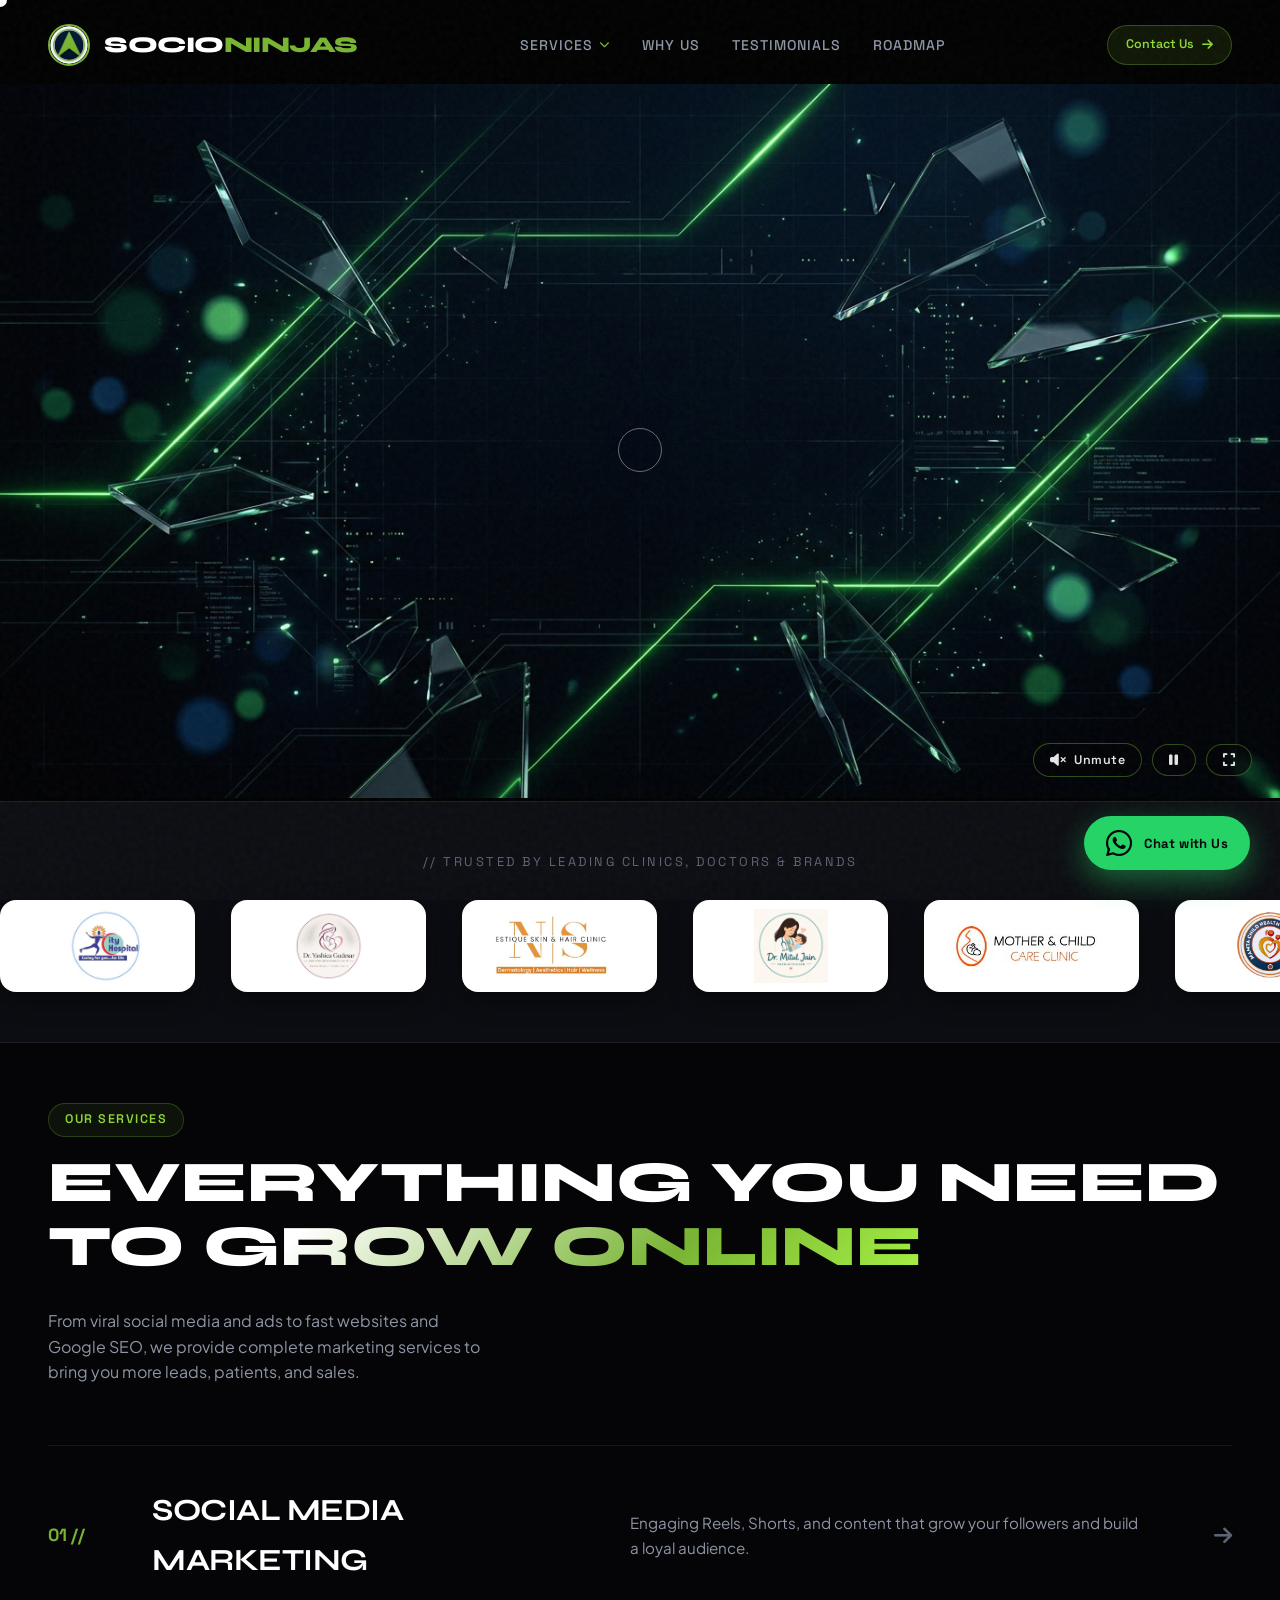
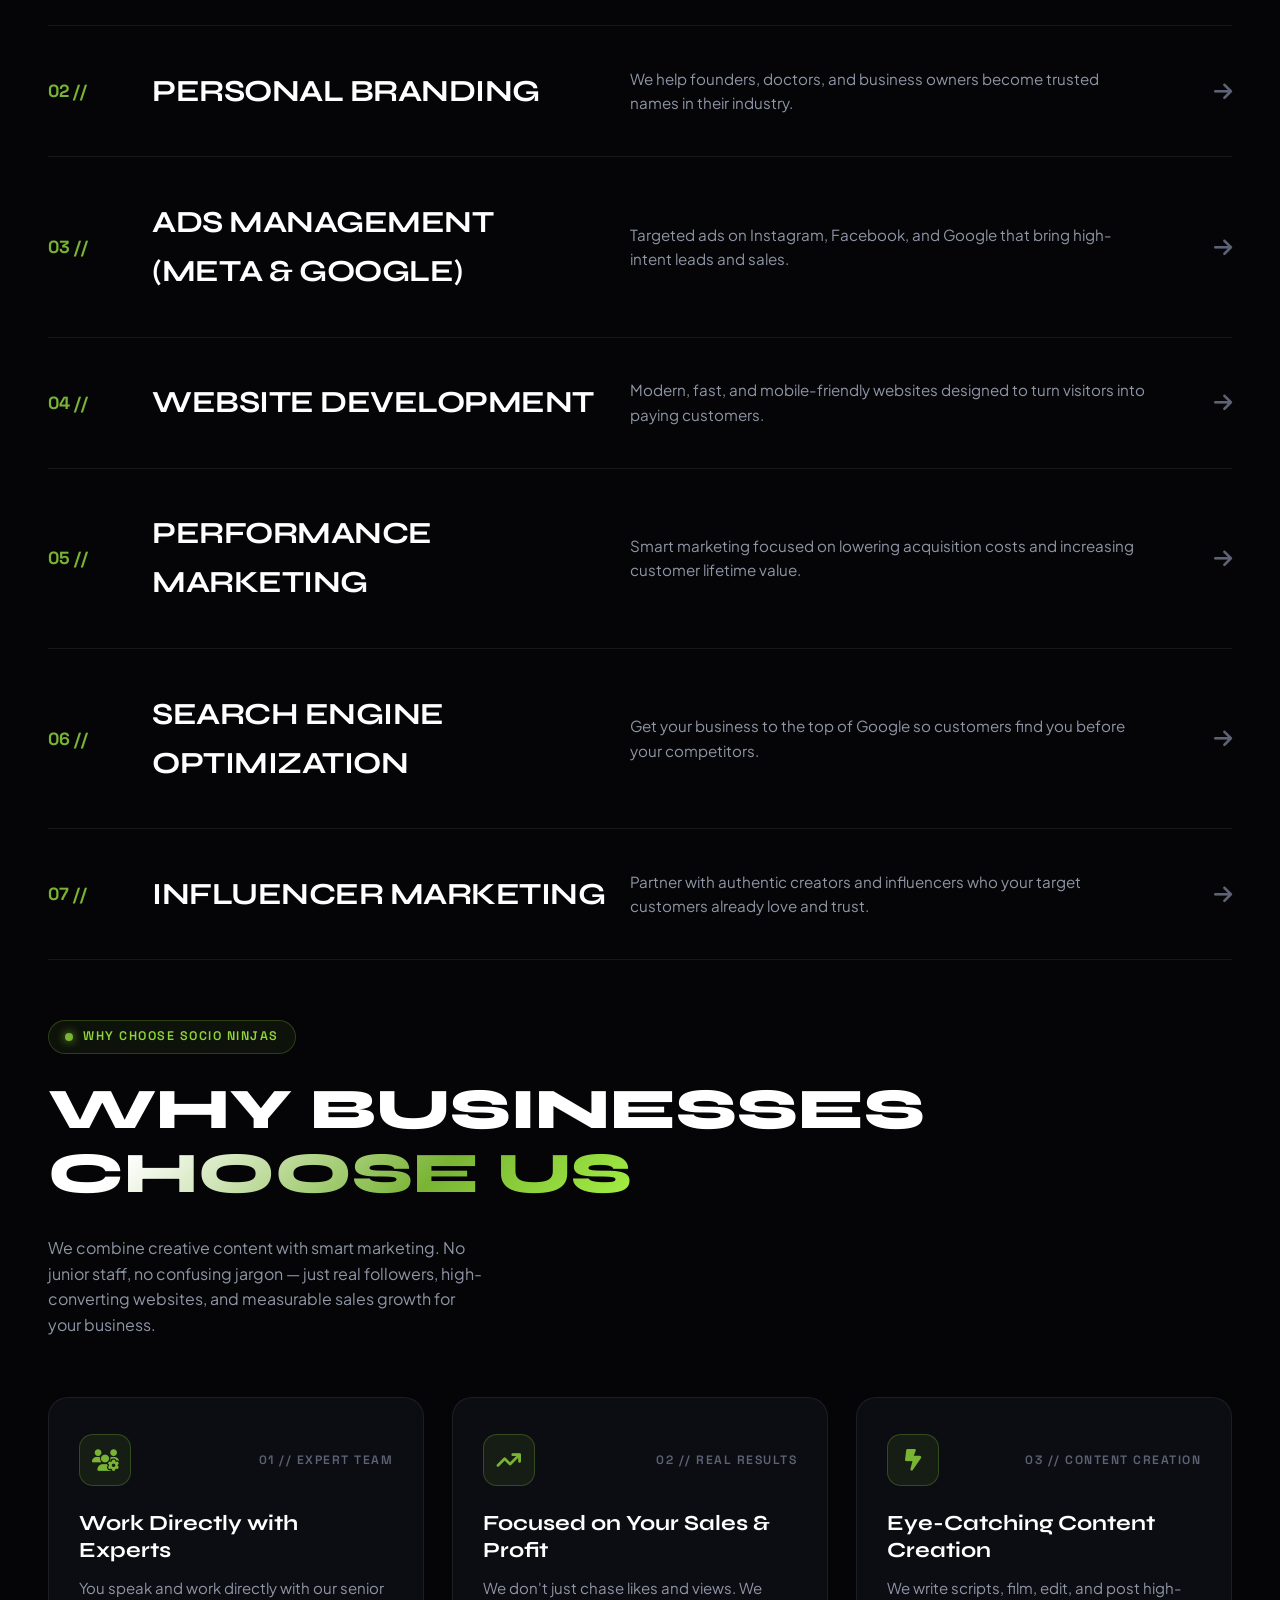
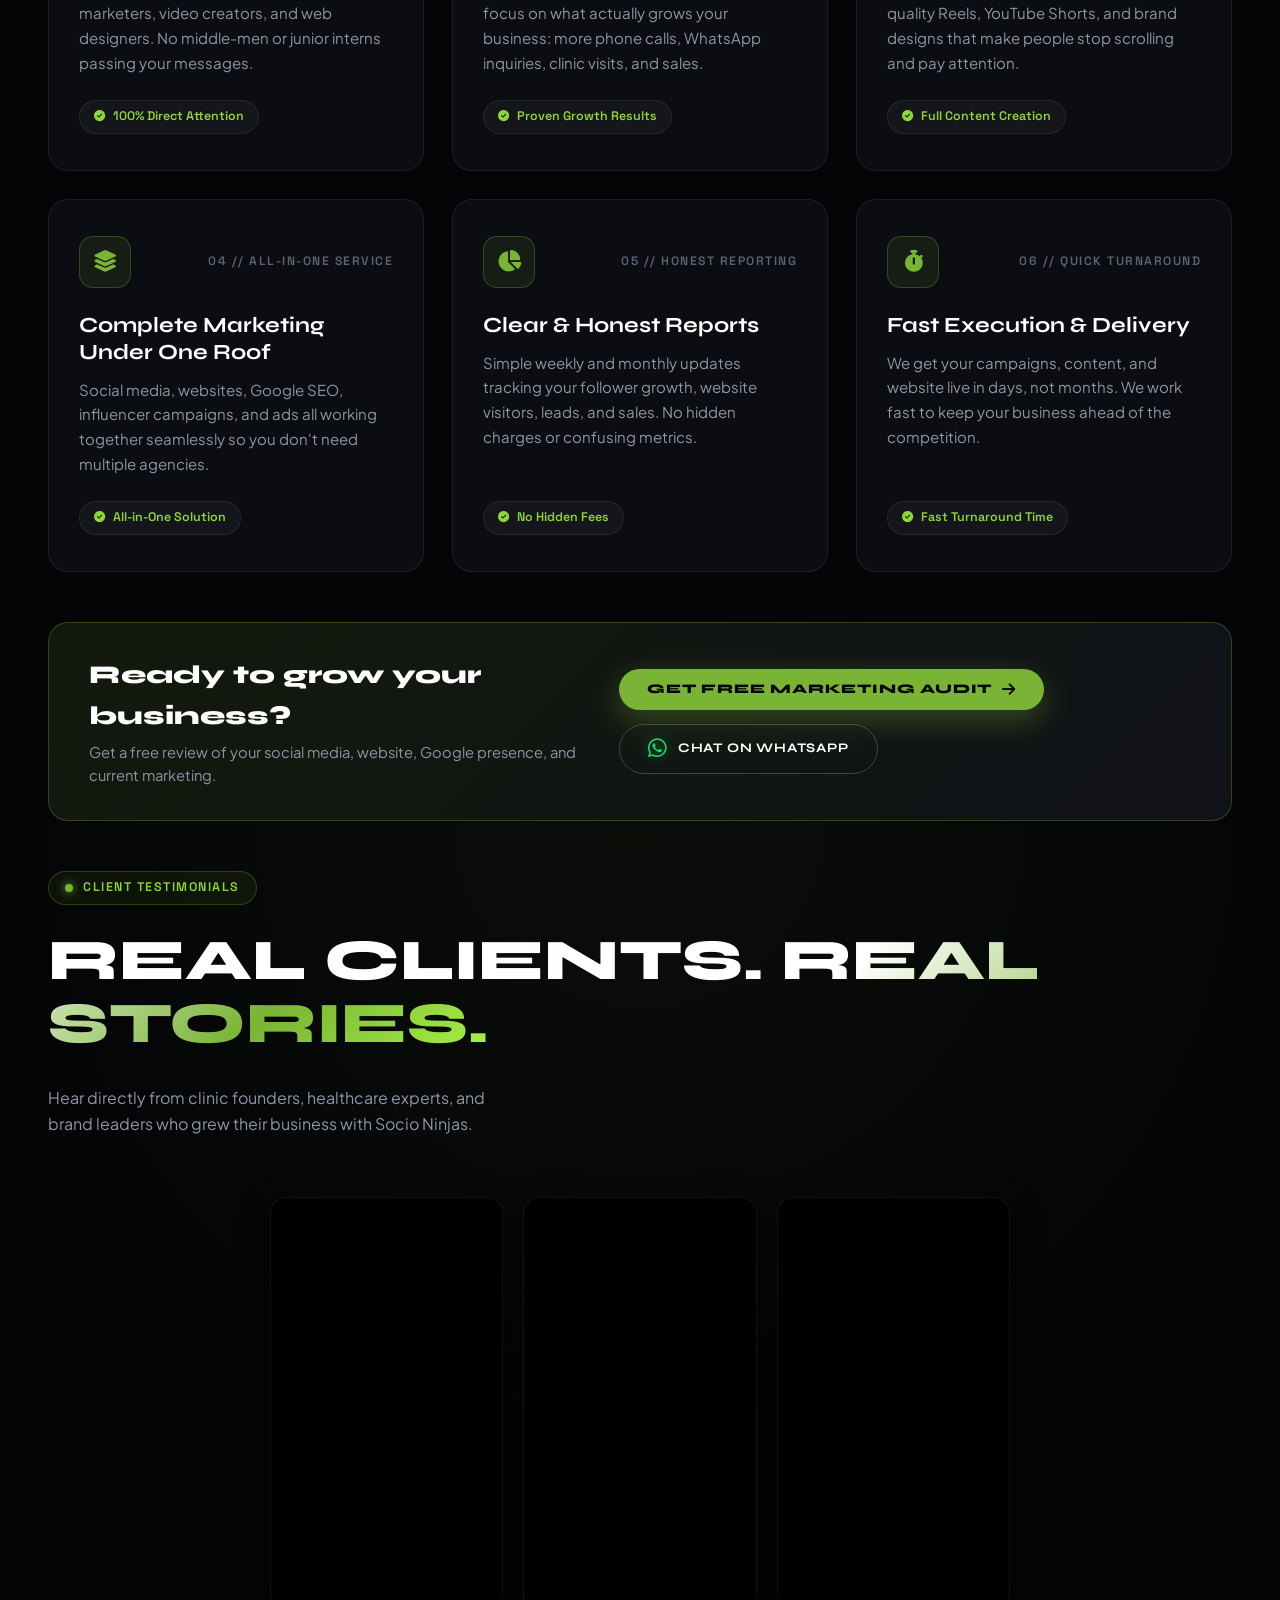
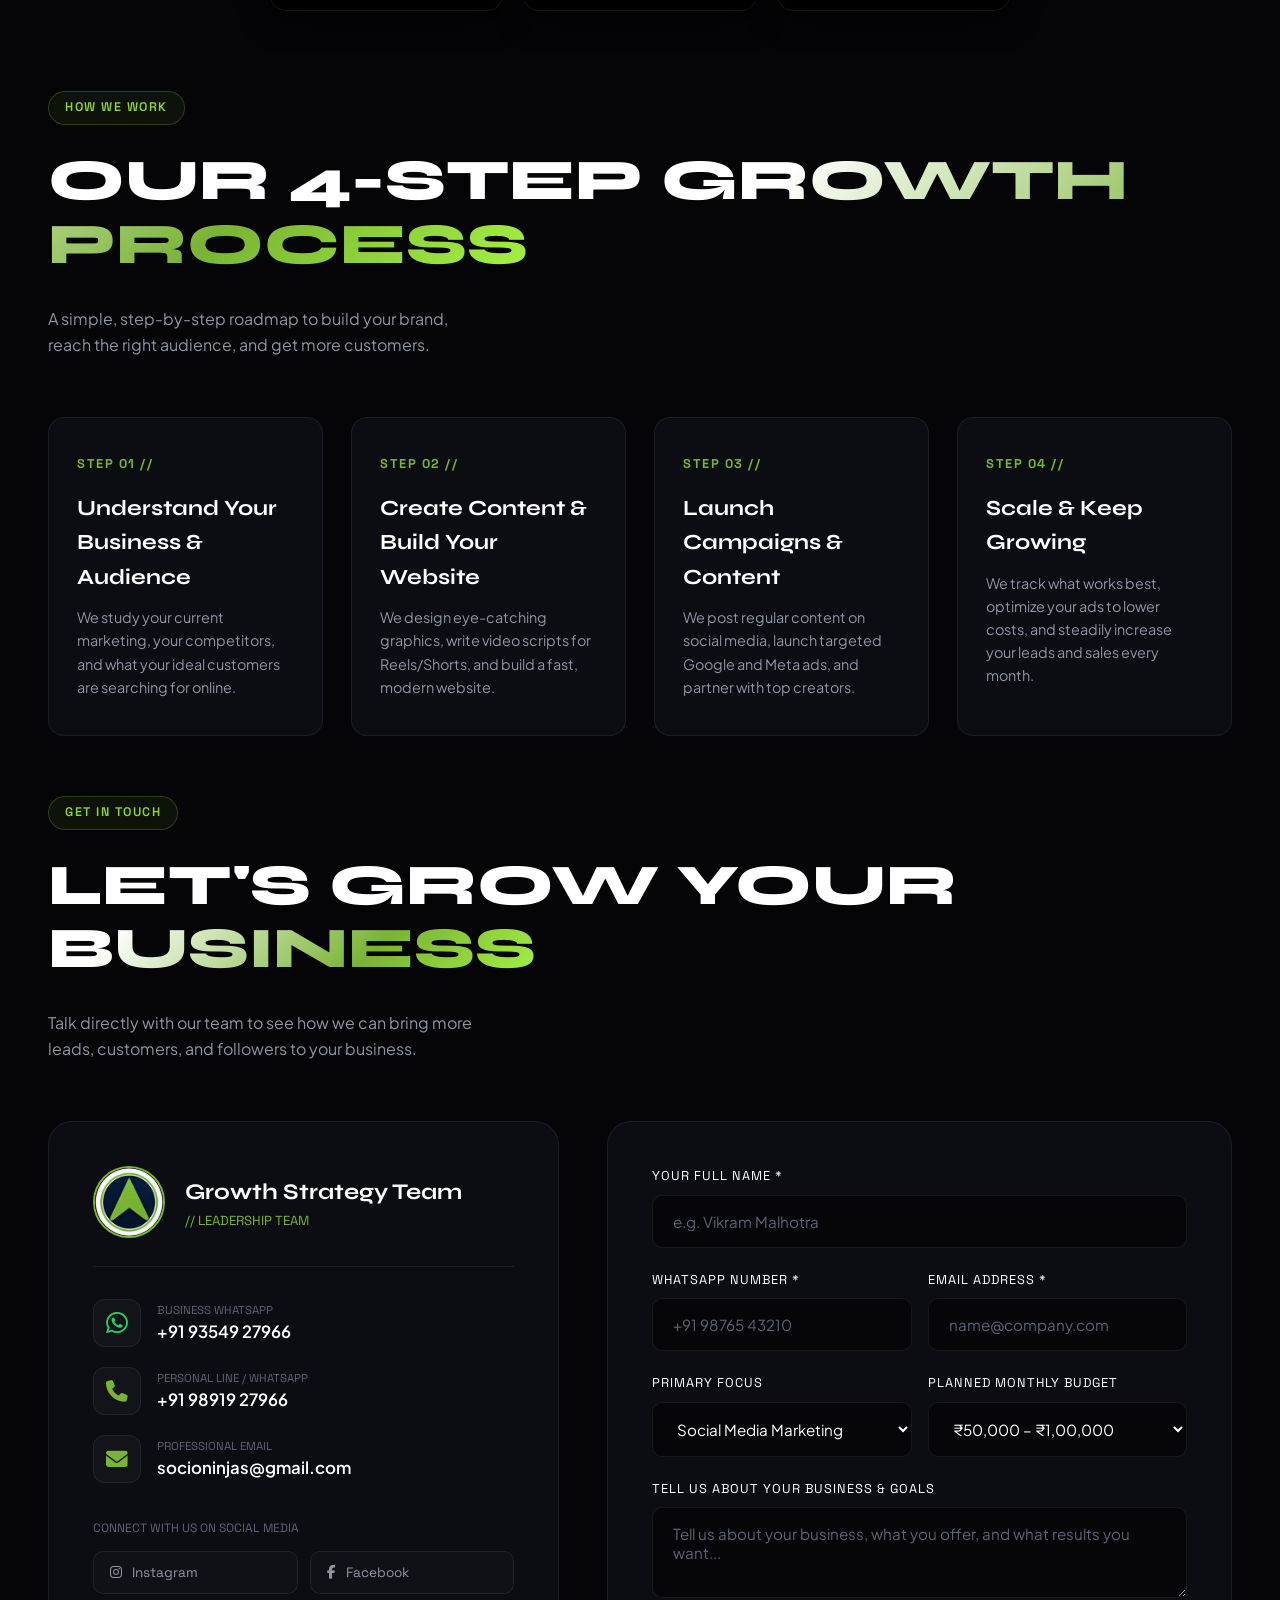
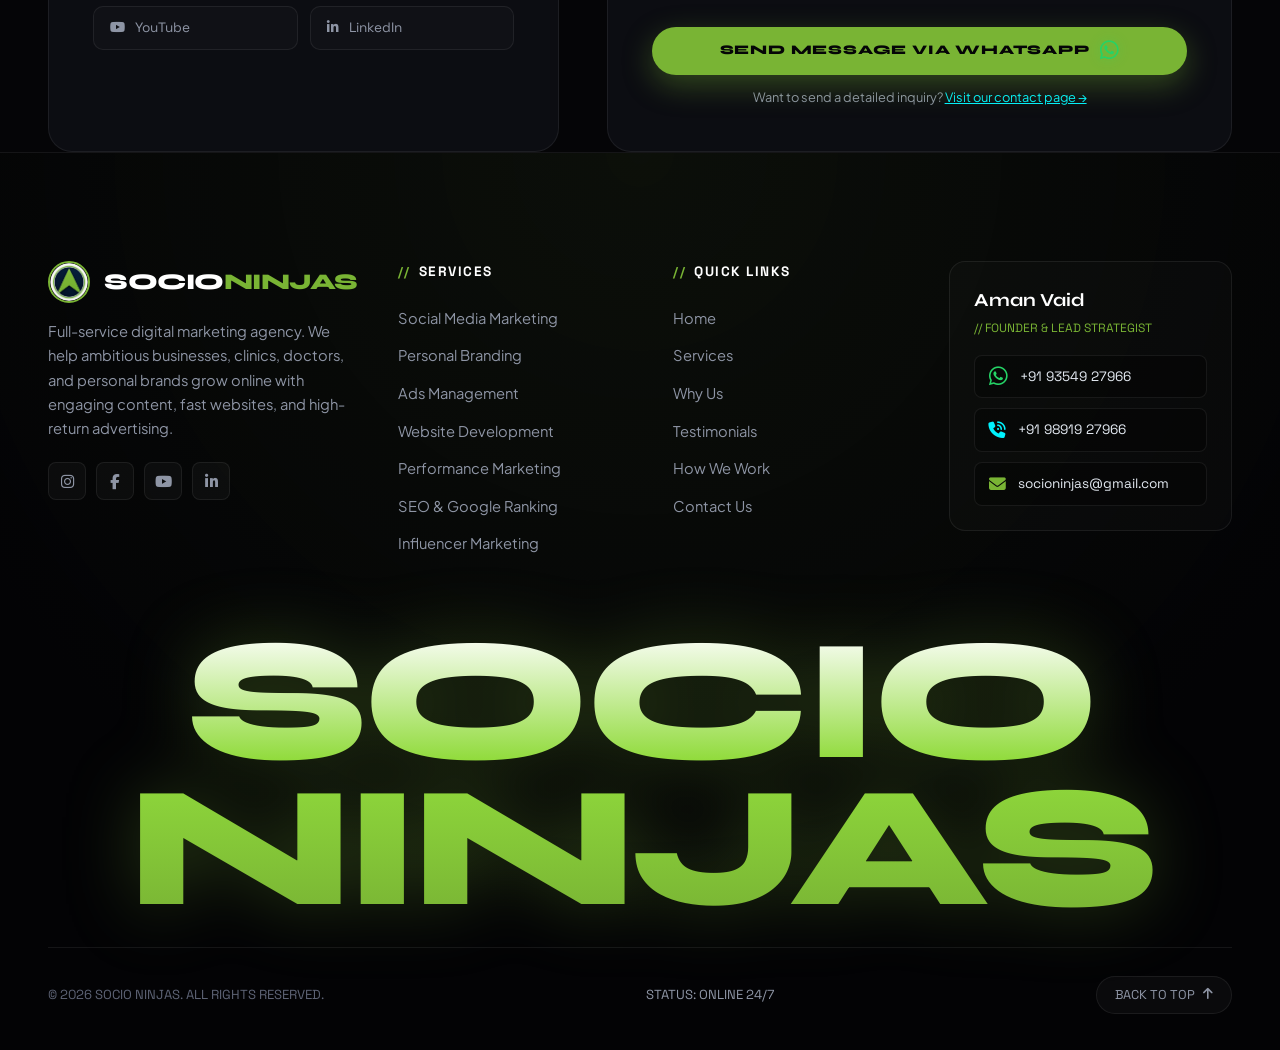
==== commit d13c5711: "page english change" ====
--- a/index.html
+++ b/index.html
@@ -8,7 +8,7 @@
 
   <!-- SEO & Brand Metadata -->
   <meta name="description"
-    content="Socio Ninjas is an elite 360° digital marketing and growth agency. Specializing in Social Media Marketing, Influencer Campaigns, High-Converting Web Development, SEO Ranking Conquest, Personal Branding, and Meta & Google Ads.">
+    content="Socio Ninjas is a digital marketing agency that helps brands, clinics, and doctors grow with social media marketing, ads, web design, SEO, and personal branding.">
   <meta name="keywords"
     content="Socio Ninjas, Digital Marketing Agency, Social Media Marketing, Influencer Marketing, Web Development, SEO, Personal Branding, Meta Ads, Google Ads">
   <meta name="author" content="Socio Ninjas">
@@ -16,7 +16,7 @@
   <!-- Open Graph -->
   <meta property="og:title" content="SOCIO NINJAS — 360° Digital Marketing &amp; Growth Agency">
   <meta property="og:description"
-    content="We scale ambitious brands with viral social media marketing, bespoke web development, SEO ranking conquest, influencer campaigns, and high-ROAS performance systems.">
+    content="We help businesses grow with social media, modern websites, Google SEO, influencer marketing, and high-return ads.">
   <meta property="og:image" content="assets/images/logo.jpeg">
   <meta property="og:type" content="website">
 
@@ -62,67 +62,68 @@
             <i class="fas fa-chevron-down nav-dropdown-arrow"></i>
           </a>
           <div class="nav-dropdown-menu">
-            <div class="dropdown-header-tag">// TACTICAL GROWTH DISCIPLINES</div>
+            <div class="dropdown-header-tag">// OUR SERVICES</div>
             <div class="dropdown-links-grid">
               <a href="ads-management.html" class="dropdown-service-item">
                 <div class="dropdown-item-icon"><i class="fas fa-bullseye"></i></div>
                 <div class="dropdown-item-info">
                   <span class="dropdown-item-title">Meta &amp; Google Ads</span>
-                  <span class="dropdown-item-desc">High-ROAS paid acquisition funnels</span>
+                  <span class="dropdown-item-desc">Targeted ads that bring paying customers</span>
                 </div>
               </a>
               <a href="social-media-marketing.html" class="dropdown-service-item">
                 <div class="dropdown-item-icon"><i class="fas fa-hashtag"></i></div>
                 <div class="dropdown-item-info">
                   <span class="dropdown-item-title">Social Media Marketing</span>
-                  <span class="dropdown-item-desc">Viral short-form organic architectures</span>
+                  <span class="dropdown-item-desc">Engaging Reels, Shorts &amp; social growth</span>
                 </div>
               </a>
               <a href="influencer-marketing.html" class="dropdown-service-item">
                 <div class="dropdown-item-icon"><i class="fas fa-users-viewfinder"></i></div>
                 <div class="dropdown-item-info">
                   <span class="dropdown-item-title">Influencer Marketing</span>
-                  <span class="dropdown-item-desc">High-intent creator campaigns</span>
+                  <span class="dropdown-item-desc">Trusted creator &amp; influencer partnerships</span>
                 </div>
               </a>
               <a href="website-development.html" class="dropdown-service-item">
                 <div class="dropdown-item-icon"><i class="fas fa-laptop-code"></i></div>
                 <div class="dropdown-item-info">
                   <span class="dropdown-item-title">Website Development</span>
-                  <span class="dropdown-item-desc">High-converting web architecture</span>
+                  <span class="dropdown-item-desc">Fast, modern websites that convert visitors</span>
                 </div>
               </a>
               <a href="performance-marketing.html" class="dropdown-service-item">
                 <div class="dropdown-item-icon"><i class="fas fa-chart-line"></i></div>
                 <div class="dropdown-item-info">
                   <span class="dropdown-item-title">Performance Marketing</span>
-                  <span class="dropdown-item-desc">CAC reduction &amp; retention loops</span>
+                  <span class="dropdown-item-desc">Data-driven marketing to maximize profits</span>
                 </div>
               </a>
               <a href="personal-branding.html" class="dropdown-service-item">
                 <div class="dropdown-item-icon"><i class="fas fa-crown"></i></div>
                 <div class="dropdown-item-info">
                   <span class="dropdown-item-title">Personal Branding</span>
-                  <span class="dropdown-item-desc">Executive authority &amp; LinkedIn growth</span>
+                  <span class="dropdown-item-desc">Build authority for founders &amp; doctors</span>
                 </div>
               </a>
               <a href="search-engine-optimization.html" class="dropdown-service-item">
                 <div class="dropdown-item-icon"><i class="fas fa-magnifying-glass-chart"></i></div>
                 <div class="dropdown-item-info">
                   <span class="dropdown-item-title">Search Engine Optimization</span>
-                  <span class="dropdown-item-desc">Organic traffic &amp; intent rank conquest</span>
+                  <span class="dropdown-item-desc">Rank on page 1 of Google search</span>
                 </div>
               </a>
             </div>
             <div class="dropdown-footer-row">
               <a href="#services" class="dropdown-all-link">
-                <span>View Complete Service Matrix (Overview)</span>
+                <span>View All Services Overview</span>
                 <i class="fas fa-arrow-right"></i>
               </a>
             </div>
           </div>
         </li>
         <li class="nav-item"><a href="#why-us">Why Us</a></li>
+        <li class="nav-item"><a href="#testimonials">Testimonials</a></li>
         <li class="nav-item"><a href="#methodology">Roadmap</a></li>
       </ul>
 
@@ -173,7 +174,7 @@
   <!-- Client Logos & Brand Marquee -->
   <section class="client-marquee-container">
     <div class="container">
-      <div class="marquee-heading-tag">// TRUSTED BY INDUSTRY FOUNDERS, D2C BRANDS &amp; MARKET LEADERS</div>
+      <div class="marquee-heading-tag">// TRUSTED BY LEADING CLINICS, DOCTORS &amp; BRANDS</div>
     </div>
     <div class="marquee-rail">
       <div class="client-brand-chip"><img src="assets/images/client/WhatsApp Image 2026-10-04 at 2.14.23 PM.jpeg"
@@ -210,12 +211,12 @@
       <div class="section-head">
         <div>
           <div class="status-pill" style="margin-bottom: 14px;">
-            <span>FULL-SPECTRUM MARKETING ARSENAL</span>
-          </div>
-          <h2 class="section-head-title">OUR COMPLETE <span class="text-gradient-red">MARKETING DISCIPLINES</span></h2>
+            <span>OUR SERVICES</span>
+          </div>
+          <h2 class="section-head-title">EVERYTHING YOU NEED TO <span class="text-gradient-red">GROW ONLINE</span></h2>
         </div>
         <p class="section-head-desc">
-          Explore our end-to-end capabilities — spanning social media virality, creative production, founder branding, web development, SEO conquest, influencer marketing, and performance growth.
+          From viral social media and ads to fast websites and Google SEO, we provide complete marketing services to bring you more leads, patients, and sales.
         </p>
       </div>
 
@@ -226,34 +227,33 @@
             <span class="service-row-num">01 //</span>
             <h3 class="service-row-name">Social Media Marketing</h3>
             <p class="service-row-summary">
-              Algorithmic short-form reels, high-aesthetic grid architecture, and organic community compounding.
+              Engaging Reels, Shorts, and content that grow your followers and build a loyal audience.
             </p>
             <div class="service-row-arrow"><i class="fas fa-arrow-right"></i></div>
           </div>
           <div class="service-drawer-content">
             <div class="service-drawer-grid">
               <div class="drawer-feature-box">
-                <h4>Short-Form Video Engine</h4>
-                <p>Viral hooks, high-retention editing, and multi-format distribution on Instagram & YouTube Shorts.</p>
-              </div>
-              <div class="drawer-feature-box">
-                <h4>Community Monetization</h4>
-                <p>Turning passive viewers into active buyers through interactive stories and direct response funnels.
-                </p>
-              </div>
-              <div class="drawer-feature-box">
-                <h4>Expected Benchmark</h4>
-                <p>300%+ increase in verified reach and 4x engaged follower growth in 90 days.</p>
+                <h4>Viral Reels &amp; Shorts</h4>
+                <p>Creative hooks, trending music, and professional video editing for Instagram and YouTube.</p>
+              </div>
+              <div class="drawer-feature-box">
+                <h4>Turn Followers into Customers</h4>
+                <p>Engage your audience through stories, comments, and direct messages that drive inquiries.</p>
+              </div>
+              <div class="drawer-feature-box">
+                <h4>Expected Results</h4>
+                <p>3x to 5x increase in reach and strong follower growth within 90 days.</p>
               </div>
               <div class="drawer-cta-box" style="display: flex; flex-direction: column; gap: 8px;">
                 <a href="social-media-marketing.html" class="btn-magnetic btn-outline-ninja"
                   style="padding: 8px 18px; font-size: 0.75rem; width: 100%; text-align: center; border-color: rgba(0, 242, 254, 0.4); color: var(--c-cyan);">
-                  <span>Explore Service Blueprint</span>
+                  <span>View Service Details</span>
                   <i class="fas fa-arrow-right" style="margin-left: 6px;"></i>
                 </a>
                 <a href="#contact" class="btn-magnetic btn-primary-ninja"
                   style="padding: 8px 18px; font-size: 0.75rem; width: 100%; text-align: center;">
-                  <span>Get Strategy Proposal</span>
+                  <span>Get Free Proposal</span>
                 </a>
                 <a href="https://wa.me/919354927966?text=Hi!%20Let's%20discuss%20Social%20Media%20Marketing%20with%20Socio%20Ninjas."
                   target="_blank" class="btn-magnetic btn-outline-ninja"
@@ -272,34 +272,33 @@
             <span class="service-row-num">02 //</span>
             <h3 class="service-row-name">Personal Branding</h3>
             <p class="service-row-summary">
-              Positioning founders, creators, and CEOs as authoritative industry icons to unlock high-ticket inbound
-              deals.
+              We help founders, doctors, and business owners become trusted names in their industry.
             </p>
             <div class="service-row-arrow"><i class="fas fa-arrow-right"></i></div>
           </div>
           <div class="service-drawer-content">
             <div class="service-drawer-grid">
               <div class="drawer-feature-box">
-                <h4>Executive Ghostwriting</h4>
-                <p>Data-driven LinkedIn thought leadership, viral Twitter/X breakdowns, and key insights.</p>
-              </div>
-              <div class="drawer-feature-box">
-                <h4>Authority Positioning</h4>
-                <p>Podcasts, keynote outreach, and founder storytelling that commands premium pricing.</p>
-              </div>
-              <div class="drawer-feature-box">
-                <h4>Expected Benchmark</h4>
-                <p>Establish a high-trust digital moat resulting in continuous inbound client inquiries.</p>
+                <h4>Content Writing</h4>
+                <p>Insightful LinkedIn posts, articles, and Twitter threads written for you.</p>
+              </div>
+              <div class="drawer-feature-box">
+                <h4>Build Authority &amp; Trust</h4>
+                <p>Podcast appearances, founder stories, and interviews that build high trust.</p>
+              </div>
+              <div class="drawer-feature-box">
+                <h4>Expected Results</h4>
+                <p>Become the go-to expert in your field and receive regular client inquiries.</p>
               </div>
               <div class="drawer-cta-box" style="display: flex; flex-direction: column; gap: 8px;">
                 <a href="personal-branding.html" class="btn-magnetic btn-outline-ninja"
                   style="padding: 8px 18px; font-size: 0.75rem; width: 100%; text-align: center; border-color: rgba(0, 242, 254, 0.4); color: var(--c-cyan);">
-                  <span>Explore Service Blueprint</span>
+                  <span>View Service Details</span>
                   <i class="fas fa-arrow-right" style="margin-left: 6px;"></i>
                 </a>
                 <a href="#contact" class="btn-magnetic btn-primary-ninja"
                   style="padding: 8px 18px; font-size: 0.75rem; width: 100%; text-align: center;">
-                  <span>Get Strategy Proposal</span>
+                  <span>Get Free Proposal</span>
                 </a>
                 <a href="https://wa.me/919354927966?text=Hi!%20I'd%20like%20to%20scale%20my%20Personal%20Brand%20with%20Socio%20Ninjas."
                   target="_blank" class="btn-magnetic btn-outline-ninja"
@@ -316,35 +315,35 @@
         <div class="service-row-item">
           <div class="service-row-main">
             <span class="service-row-num">03 //</span>
-            <h3 class="service-row-name">Ads Management (Meta & Google)</h3>
+            <h3 class="service-row-name">Ads Management (Meta &amp; Google)</h3>
             <p class="service-row-summary">
-              High-ROAS paid media buying across Instagram, Facebook, Google Search, and YouTube with precision bidding.
+              Targeted ads on Instagram, Facebook, and Google that bring high-intent leads and sales.
             </p>
             <div class="service-row-arrow"><i class="fas fa-arrow-right"></i></div>
           </div>
           <div class="service-drawer-content">
             <div class="service-drawer-grid">
               <div class="drawer-feature-box">
-                <h4>Full-Funnel Testing</h4>
-                <p>Rigorous creative testing matrices, rapid hook iterations, and aggressive scale protocols.</p>
-              </div>
-              <div class="drawer-feature-box">
-                <h4>Server-Side CAPI Tracking</h4>
-                <p>Zero data loss with custom pixel architectures and conversion API integrations.</p>
-              </div>
-              <div class="drawer-feature-box">
-                <h4>Expected Benchmark</h4>
-                <p>Consistent 4.5x - 7.0x blended ROAS across scaling spend thresholds.</p>
+                <h4>Creative Ad Testing</h4>
+                <p>We test multiple video and image ads to find what brings the highest returns.</p>
+              </div>
+              <div class="drawer-feature-box">
+                <h4>Accurate Lead Tracking</h4>
+                <p>Full conversion tracking so you know exactly where every lead and sale comes from.</p>
+              </div>
+              <div class="drawer-feature-box">
+                <h4>Expected Results</h4>
+                <p>4x to 7x return on ad spend with lower cost per customer.</p>
               </div>
               <div class="drawer-cta-box" style="display: flex; flex-direction: column; gap: 8px;">
                 <a href="ads-management.html" class="btn-magnetic btn-outline-ninja"
                   style="padding: 8px 18px; font-size: 0.75rem; width: 100%; text-align: center; border-color: rgba(0, 242, 254, 0.4); color: var(--c-cyan);">
-                  <span>Explore Service Blueprint</span>
+                  <span>View Service Details</span>
                   <i class="fas fa-arrow-right" style="margin-left: 6px;"></i>
                 </a>
                 <a href="#contact" class="btn-magnetic btn-primary-ninja"
                   style="padding: 8px 18px; font-size: 0.75rem; width: 100%; text-align: center;">
-                  <span>Get Strategy Proposal</span>
+                  <span>Get Free Proposal</span>
                 </a>
                 <a href="https://wa.me/919354927966?text=Hi!%20I%20need%20high-ROAS%20Ads%20Management%20with%20Socio%20Ninjas."
                   target="_blank" class="btn-magnetic btn-outline-ninja"
@@ -363,34 +362,33 @@
             <span class="service-row-num">04 //</span>
             <h3 class="service-row-name">Website Development</h3>
             <p class="service-row-summary">
-              Bespoke, lightning-fast digital storefronts with immersive micro-interactions engineered to convert cold
-              traffic.
+              Modern, fast, and mobile-friendly websites designed to turn visitors into paying customers.
             </p>
             <div class="service-row-arrow"><i class="fas fa-arrow-right"></i></div>
           </div>
           <div class="service-drawer-content">
             <div class="service-drawer-grid">
               <div class="drawer-feature-box">
-                <h4>Conversion-First UI/UX</h4>
-                <p>Aesthetic layouts with psychology-driven call to action funnels and fluid interactions.</p>
-              </div>
-              <div class="drawer-feature-box">
-                <h4>Speed & Technical SEO</h4>
-                <p>Sub-second load speeds, clean semantic code, and Core Web Vitals optimization.</p>
-              </div>
-              <div class="drawer-feature-box">
-                <h4>Expected Benchmark</h4>
-                <p>Up to 45% uplift in on-site conversion rates and frictionless WhatsApp lead flows.</p>
+                <h4>Clean, High-Converting Design</h4>
+                <p>Beautiful layouts, clear call-to-action buttons, and smooth mobile experience.</p>
+              </div>
+              <div class="drawer-feature-box">
+                <h4>Lightning-Fast Speed</h4>
+                <p>Loads in under a second and optimized to rank higher on Google search.</p>
+              </div>
+              <div class="drawer-feature-box">
+                <h4>Expected Results</h4>
+                <p>Up to 45% more inquiries and direct WhatsApp chats from your website.</p>
               </div>
               <div class="drawer-cta-box" style="display: flex; flex-direction: column; gap: 8px;">
                 <a href="website-development.html" class="btn-magnetic btn-outline-ninja"
                   style="padding: 8px 18px; font-size: 0.75rem; width: 100%; text-align: center; border-color: rgba(0, 242, 254, 0.4); color: var(--c-cyan);">
-                  <span>Explore Service Blueprint</span>
+                  <span>View Service Details</span>
                   <i class="fas fa-arrow-right" style="margin-left: 6px;"></i>
                 </a>
                 <a href="#contact" class="btn-magnetic btn-primary-ninja"
                   style="padding: 8px 18px; font-size: 0.75rem; width: 100%; text-align: center;">
-                  <span>Get Strategy Proposal</span>
+                  <span>Get Free Proposal</span>
                 </a>
                 <a href="https://wa.me/919354927966?text=Hi!%20I%20want%20a%20modern%20high-converting%20website%20built%20by%20Socio%20Ninjas."
                   target="_blank" class="btn-magnetic btn-outline-ninja"
@@ -409,33 +407,33 @@
             <span class="service-row-num">05 //</span>
             <h3 class="service-row-name">Performance Marketing</h3>
             <p class="service-row-summary">
-              End-to-end customer acquisition analytics, cohort retention optimization, and CAC reduction loops.
+              Smart marketing focused on lowering acquisition costs and increasing customer lifetime value.
             </p>
             <div class="service-row-arrow"><i class="fas fa-arrow-right"></i></div>
           </div>
           <div class="service-drawer-content">
             <div class="service-drawer-grid">
               <div class="drawer-feature-box">
-                <h4>Multi-Touch Attribution</h4>
-                <p>Exact visibility on the highest-yielding channels, customer journeys, and touchpoints.</p>
-              </div>
-              <div class="drawer-feature-box">
-                <h4>Retention & LTV Scale</h4>
-                <p>Automated post-purchase flows, email sequences, and customer lifetime value expansion.</p>
-              </div>
-              <div class="drawer-feature-box">
-                <h4>Expected Benchmark</h4>
-                <p>30-40% reduction in customer acquisition cost (CAC) while compounding revenue.</p>
+                <h4>Clear Analytics &amp; Tracking</h4>
+                <p>See clearly which marketing channels and campaigns produce the most revenue.</p>
+              </div>
+              <div class="drawer-feature-box">
+                <h4>Repeat Customers &amp; Retention</h4>
+                <p>Automated WhatsApp, email, and follow-ups to turn one-time buyers into repeat clients.</p>
+              </div>
+              <div class="drawer-feature-box">
+                <h4>Expected Results</h4>
+                <p>30% to 40% reduction in marketing costs while growing your total profit.</p>
               </div>
               <div class="drawer-cta-box" style="display: flex; flex-direction: column; gap: 8px;">
                 <a href="performance-marketing.html" class="btn-magnetic btn-outline-ninja"
                   style="padding: 8px 18px; font-size: 0.75rem; width: 100%; text-align: center; border-color: rgba(0, 242, 254, 0.4); color: var(--c-cyan);">
-                  <span>Explore Service Blueprint</span>
+                  <span>View Service Details</span>
                   <i class="fas fa-arrow-right" style="margin-left: 6px;"></i>
                 </a>
                 <a href="#contact" class="btn-magnetic btn-primary-ninja"
                   style="padding: 8px 18px; font-size: 0.75rem; width: 100%; text-align: center;">
-                  <span>Get Strategy Proposal</span>
+                  <span>Get Free Proposal</span>
                 </a>
                 <a href="https://wa.me/919354927966?text=Hi!%20Let's%20build%20a%20Performance%20Marketing%20engine%20with%20Socio%20Ninjas."
                   target="_blank" class="btn-magnetic btn-outline-ninja"
@@ -454,33 +452,33 @@
             <span class="service-row-num">06 //</span>
             <h3 class="service-row-name">Search Engine Optimization</h3>
             <p class="service-row-summary">
-              Dominate high-commercial-intent buyer keywords on Google Page 1 without recurring ad spend.
+              Get your business to the top of Google so customers find you before your competitors.
             </p>
             <div class="service-row-arrow"><i class="fas fa-arrow-right"></i></div>
           </div>
           <div class="service-drawer-content">
             <div class="service-drawer-grid">
               <div class="drawer-feature-box">
-                <h4>Topical Authority Mapping</h4>
-                <p>Dominating high-volume search clusters with comprehensive semantic content silos.</p>
-              </div>
-              <div class="drawer-feature-box">
-                <h4>Editorial Backlink Conquest</h4>
-                <p>High-tier domain authority link building and technical core audits.</p>
-              </div>
-              <div class="drawer-feature-box">
-                <h4>Expected Benchmark</h4>
-                <p>Compounding organic traffic that consistently converts into inbound warm leads.</p>
+                <h4>Keyword &amp; Content Strategy</h4>
+                <p>We target the exact keywords and questions your customers search on Google every day.</p>
+              </div>
+              <div class="drawer-feature-box">
+                <h4>Quality Backlinks &amp; Fixes</h4>
+                <p>Build trust with Google through authoritative links and technical website fixes.</p>
+              </div>
+              <div class="drawer-feature-box">
+                <h4>Expected Results</h4>
+                <p>Steady, long-term free traffic from Google that brings warm leads every month.</p>
               </div>
               <div class="drawer-cta-box" style="display: flex; flex-direction: column; gap: 8px;">
                 <a href="search-engine-optimization.html" class="btn-magnetic btn-outline-ninja"
                   style="padding: 8px 18px; font-size: 0.75rem; width: 100%; text-align: center; border-color: rgba(0, 242, 254, 0.4); color: var(--c-cyan);">
-                  <span>Explore Service Blueprint</span>
+                  <span>View Service Details</span>
                   <i class="fas fa-arrow-right" style="margin-left: 6px;"></i>
                 </a>
                 <a href="#contact" class="btn-magnetic btn-primary-ninja"
                   style="padding: 8px 18px; font-size: 0.75rem; width: 100%; text-align: center;">
-                  <span>Get Strategy Proposal</span>
+                  <span>Get Free Proposal</span>
                 </a>
                 <a href="https://wa.me/919354927966?text=Hi!%20I%20want%20to%20rank%20#1%20on%20Google%20with%20Socio%20Ninjas%20SEO."
                   target="_blank" class="btn-magnetic btn-outline-ninja"
@@ -499,33 +497,33 @@
             <span class="service-row-num">07 //</span>
             <h3 class="service-row-name">Influencer Marketing</h3>
             <p class="service-row-summary">
-              Curated creator partnerships, viral product seeding campaigns, and performance ad whitelisting.
+              Partner with authentic creators and influencers who your target customers already love and trust.
             </p>
             <div class="service-row-arrow"><i class="fas fa-arrow-right"></i></div>
           </div>
           <div class="service-drawer-content">
             <div class="service-drawer-grid">
               <div class="drawer-feature-box">
-                <h4>Vetted Creator Network</h4>
-                <p>Zero fake followers. We analyze engagement quality and authentic audience affinity.</p>
-              </div>
-              <div class="drawer-feature-box">
-                <h4>Performance Whitelisting</h4>
-                <p>Running dark ads directly from creator handles for maximum trust and lower CPMs.</p>
-              </div>
-              <div class="drawer-feature-box">
-                <h4>Expected Benchmark</h4>
-                <p>High-conversion social proof combined with massive viral brand halo effects.</p>
+                <h4>Handpicked Creators</h4>
+                <p>Real followers, genuine engagement, and perfect brand match with zero fake accounts.</p>
+              </div>
+              <div class="drawer-feature-box">
+                <h4>Creator-Led Ads</h4>
+                <p>Run ads directly through creator accounts for higher credibility and lower ad costs.</p>
+              </div>
+              <div class="drawer-feature-box">
+                <h4>Expected Results</h4>
+                <p>Instant trust, widespread brand awareness, and surge in customer inquiries.</p>
               </div>
               <div class="drawer-cta-box" style="display: flex; flex-direction: column; gap: 8px;">
                 <a href="influencer-marketing.html" class="btn-magnetic btn-outline-ninja"
                   style="padding: 8px 18px; font-size: 0.75rem; width: 100%; text-align: center; border-color: rgba(0, 242, 254, 0.4); color: var(--c-cyan);">
-                  <span>Explore Service Blueprint</span>
+                  <span>View Service Details</span>
                   <i class="fas fa-arrow-right" style="margin-left: 6px;"></i>
                 </a>
                 <a href="#contact" class="btn-magnetic btn-primary-ninja"
                   style="padding: 8px 18px; font-size: 0.75rem; width: 100%; text-align: center;">
-                  <span>Get Strategy Proposal</span>
+                  <span>Get Free Proposal</span>
                 </a>
                 <a href="https://wa.me/919354927966?text=Hi!%20Let's%20launch%20an%20Influencer%20Marketing%20campaign%20with%20Socio%20Ninjas."
                   target="_blank" class="btn-magnetic btn-outline-ninja"
@@ -551,11 +549,11 @@
             <span>WHY CHOOSE SOCIO NINJAS</span>
           </div>
           <h2 class="section-head-title">
-            THE UNFAIR ADVANTAGE FOR <span class="text-gradient-red">GROWTH-MINDED BRANDS</span>
+            WHY BUSINESSES <span class="text-gradient-red">CHOOSE US</span>
           </h2>
         </div>
         <p class="section-head-desc">
-          We combine brand-building artistry with ruthless data precision. No junior hand-offs, no generic retainers — only viral organic compounding, high-converting digital assets, and measurable commercial ROI across every digital channel.
+          We combine creative content with smart marketing. No junior staff, no confusing jargon — just real followers, high-converting websites, and measurable sales growth for your business.
         </p>
       </div>
 
@@ -567,16 +565,16 @@
               <div class="why-us-icon-wrap">
                 <i class="fas fa-users-gear"></i>
               </div>
-              <span class="why-us-tag">01 // SENIOR SQUAD</span>
-            </div>
-            <h3 class="why-us-title">Direct Elite Marketer Access</h3>
+              <span class="why-us-tag">01 // EXPERT TEAM</span>
+            </div>
+            <h3 class="why-us-title">Work Directly with Experts</h3>
             <p class="why-us-desc">
-              You collaborate directly with senior brand strategists, creative directors, SEO architects, and performance leads. Zero account-manager telephone games or junior intern hand-offs.
+              You speak and work directly with our senior marketers, video creators, and web designers. No middle-men or junior interns passing your messages.
             </p>
           </div>
           <div class="why-us-badge">
             <i class="fas fa-check-circle"></i>
-            <span>100% Direct Senior Attention</span>
+            <span>100% Direct Attention</span>
           </div>
         </div>
 
@@ -587,16 +585,16 @@
               <div class="why-us-icon-wrap">
                 <i class="fas fa-arrow-trend-up"></i>
               </div>
-              <span class="why-us-tag">02 // 360° ROI FOCUS</span>
-            </div>
-            <h3 class="why-us-title">Omnichannel Revenue &amp; Brand Equity</h3>
+              <span class="why-us-tag">02 // REAL RESULTS</span>
+            </div>
+            <h3 class="why-us-title">Focused on Your Sales &amp; Profit</h3>
             <p class="why-us-desc">
-              We bridge the gap between creative virality and quantifiable commercial growth. From organic social compounding and search authority to high-ROAS customer acquisition, every marketing rupee works double-time.
+              We don't just chase likes and views. We focus on what actually grows your business: more phone calls, WhatsApp inquiries, clinic visits, and sales.
             </p>
           </div>
           <div class="why-us-badge">
             <i class="fas fa-check-circle"></i>
-            <span>350%+ Blended Growth Lift</span>
+            <span>Proven Growth Results</span>
           </div>
         </div>
 
@@ -607,16 +605,16 @@
               <div class="why-us-icon-wrap">
                 <i class="fas fa-bolt-lightning"></i>
               </div>
-              <span class="why-us-tag">03 // CREATIVE STUDIO</span>
-            </div>
-            <h3 class="why-us-title">Scroll-Stopping Content Production</h3>
+              <span class="why-us-tag">03 // CONTENT CREATION</span>
+            </div>
+            <h3 class="why-us-title">Eye-Catching Content Creation</h3>
             <p class="why-us-desc">
-              Content is king. We script, shoot, edit, and iterate high-velocity short-form reels, high-aesthetic brand design, UGC videos, and narrative storytelling that captivate audiences and build loyal communities.
+              We write scripts, film, edit, and post high-quality Reels, YouTube Shorts, and brand designs that make people stop scrolling and pay attention.
             </p>
           </div>
           <div class="why-us-badge">
             <i class="fas fa-check-circle"></i>
-            <span>High-Velocity Creative Engine</span>
+            <span>Full Content Creation</span>
           </div>
         </div>
 
@@ -627,16 +625,16 @@
               <div class="why-us-icon-wrap">
                 <i class="fas fa-layer-group"></i>
               </div>
-              <span class="why-us-tag">04 // FULL-STACK DIGITAL</span>
-            </div>
-            <h3 class="why-us-title">Integrated 360° Ecosystem</h3>
+              <span class="why-us-tag">04 // ALL-IN-ONE SERVICE</span>
+            </div>
+            <h3 class="why-us-title">Complete Marketing Under One Roof</h3>
             <p class="why-us-desc">
-              Organic social media, viral creator networks, bespoke high-converting websites, Google SEO rankings, and paid performance media operating together as one synchronized engine.
+              Social media, websites, Google SEO, influencer campaigns, and ads all working together seamlessly so you don't need multiple agencies.
             </p>
           </div>
           <div class="why-us-badge">
             <i class="fas fa-check-circle"></i>
-            <span>Unified Conversion Engine</span>
+            <span>All-in-One Solution</span>
           </div>
         </div>
 
@@ -647,16 +645,16 @@
               <div class="why-us-icon-wrap">
                 <i class="fas fa-chart-pie"></i>
               </div>
-              <span class="why-us-tag">05 // RADICAL TRANSPARENCY</span>
-            </div>
-            <h3 class="why-us-title">Real-Time Multi-Channel Reporting</h3>
+              <span class="why-us-tag">05 // HONEST REPORTING</span>
+            </div>
+            <h3 class="why-us-title">Clear &amp; Honest Reports</h3>
             <p class="why-us-desc">
-              Live 24/7 dashboards tracking your entire digital presence — follower growth, organic impressions, search rankings, engagement rates, lead funnels, and revenue metrics.
+              Simple weekly and monthly updates tracking your follower growth, website visitors, leads, and sales. No hidden charges or confusing metrics.
             </p>
           </div>
           <div class="why-us-badge">
             <i class="fas fa-check-circle"></i>
-            <span>Zero Hidden Fees &amp; Markup</span>
+            <span>No Hidden Fees</span>
           </div>
         </div>
 
@@ -667,16 +665,16 @@
               <div class="why-us-icon-wrap">
                 <i class="fas fa-stopwatch"></i>
               </div>
-              <span class="why-us-tag">06 // SPEED &amp; AGILITY</span>
-            </div>
-            <h3 class="why-us-title">Rapid Deployment &amp; Agile Execution</h3>
+              <span class="why-us-tag">06 // QUICK TURNAROUND</span>
+            </div>
+            <h3 class="why-us-title">Fast Execution &amp; Delivery</h3>
             <p class="why-us-desc">
-              From strategy to live content creation, SEO setup, web development, and campaign activation in days, not months. We keep your brand agile and steps ahead of the market.
+              We get your campaigns, content, and website live in days, not months. We work fast to keep your business ahead of the competition.
             </p>
           </div>
           <div class="why-us-badge">
             <i class="fas fa-check-circle"></i>
-            <span>Agile Sprint Delivery</span>
+            <span>Fast Turnaround Time</span>
           </div>
         </div>
       </div>
@@ -684,15 +682,15 @@
       <!-- Quick CTA Bar -->
       <div class="why-us-cta-bar">
         <div>
-          <h3>Ready to outperform your competitors?</h3>
-          <p>Get a comprehensive 360° digital growth audit covering your social media footprint, website UX, SEO presence, and paid funnels.</p>
+          <h3>Ready to grow your business?</h3>
+          <p>Get a free review of your social media, website, Google presence, and current marketing.</p>
         </div>
         <div style="display: flex; gap: 14px; flex-wrap: wrap;">
           <a href="contact.html" class="btn-magnetic btn-primary-ninja">
-            <span>Claim Growth Audit</span>
+            <span>Get Free Marketing Audit</span>
             <i class="fas fa-arrow-right"></i>
           </a>
-          <a href="https://wa.me/919354927966?text=Hi!%20I'd%20like%20to%20review%20why%20Socio%20Ninjas%20is%20the%20right%20fit%20for%20my%20brand."
+          <a href="https://wa.me/919354927966?text=Hi!%20I%20want%20to%20review%20how%20Socio%20Ninjas%20can%20grow%20my%20business."
             target="_blank" class="btn-magnetic btn-outline-ninja">
             <i class="fab fa-whatsapp"></i>
             <span>Chat on WhatsApp</span>
@@ -702,51 +700,107 @@
     </div>
   </section>
 
-  <!-- 4-Phase Tactical Roadmap -->
+  <!-- Client Video Testimonials (Social Proof / High-Trust Video Reels) -->
+  <section class="section-padding testimonials-section" id="testimonials">
+    <div class="container">
+      <div class="section-head">
+        <div>
+          <div class="status-pill">
+            <span class="status-dot"></span>
+            <span>CLIENT TESTIMONIALS</span>
+          </div>
+          <h2 class="section-head-title">
+            REAL CLIENTS. <span class="text-gradient-red">REAL STORIES.</span>
+          </h2>
+        </div>
+        <p class="section-head-desc">
+          Hear directly from clinic founders, healthcare experts, and brand leaders who grew their business with Socio Ninjas.
+        </p>
+      </div>
+
+      <!-- Testimonials Grid (3 Compact YouTube Shorts) -->
+      <div class="testimonials-grid">
+        <!-- Testimonial 01: Dr. Avni -->
+        <div class="testimonial-card">
+          <iframe
+            src="https://www.youtube.com/embed/2YQQG-T1sgo?rel=0&modestbranding=1"
+            title="Dr. Avni Client Testimonial — Socio Ninjas"
+            allow="accelerometer; autoplay; clipboard-write; encrypted-media; gyroscope; picture-in-picture; web-share"
+            allowfullscreen
+            loading="lazy">
+          </iframe>
+        </div>
+
+        <!-- Testimonial 02: Dr. Yashica Gudesar -->
+        <div class="testimonial-card">
+          <iframe
+            src="https://www.youtube.com/embed/KtivP345me4?rel=0&modestbranding=1"
+            title="Dr. Yashica Gudesar Client Testimonial — Socio Ninjas"
+            allow="accelerometer; autoplay; clipboard-write; encrypted-media; gyroscope; picture-in-picture; web-share"
+            allowfullscreen
+            loading="lazy">
+          </iframe>
+        </div>
+
+        <!-- Testimonial 03: Client Success Story -->
+        <div class="testimonial-card">
+          <iframe
+            src="https://www.youtube.com/embed/7yx1guqG0Vw?rel=0&modestbranding=1"
+            title="Client Success Story — Socio Ninjas"
+            allow="accelerometer; autoplay; clipboard-write; encrypted-media; gyroscope; picture-in-picture; web-share"
+            allowfullscreen
+            loading="lazy">
+          </iframe>
+        </div>
+      </div>
+    </div>
+  </section>
+
+  <!-- 4-Step Growth Process -->
   <section class="section-padding" id="methodology">
     <div class="container">
       <div class="section-head">
         <div>
           <div class="status-pill">
-            <span>OUR METHODOLOGY</span>
-          </div>
-          <h2 class="section-head-title">THE 4-STAGE <span class="text-gradient-red">DIGITAL GROWTH SYSTEM</span></h2>
+            <span>HOW WE WORK</span>
+          </div>
+          <h2 class="section-head-title">OUR 4-STEP <span class="text-gradient-red">GROWTH PROCESS</span></h2>
         </div>
         <p class="section-head-desc">
-          How we systematically transform businesses into market-leading brands with sustainable organic reach and high-yield acquisition.
+          A simple, step-by-step roadmap to build your brand, reach the right audience, and get more customers.
         </p>
       </div>
 
       <div class="roadmap-timeline-grid">
         <div class="roadmap-card">
-          <span class="roadmap-phase-tag">PHASE 01 //</span>
-          <h3 class="roadmap-title">Brand &amp; Market Intelligence</h3>
+          <span class="roadmap-phase-tag">STEP 01 //</span>
+          <h3 class="roadmap-title">Understand Your Business &amp; Audience</h3>
           <p style="font-size: 0.9rem; color: var(--c-text-muted);">
-            Auditing your current brand footprint, audience psychology, competitor gaps, search volume trends, and conversion funnels.
+            We study your current marketing, your competitors, and what your ideal customers are searching for online.
           </p>
         </div>
 
         <div class="roadmap-card">
-          <span class="roadmap-phase-tag">PHASE 02 //</span>
-          <h3 class="roadmap-title">Creative &amp; Digital Infrastructure</h3>
+          <span class="roadmap-phase-tag">STEP 02 //</span>
+          <h3 class="roadmap-title">Create Content &amp; Build Your Website</h3>
           <p style="font-size: 0.9rem; color: var(--c-text-muted);">
-            Developing high-impact visual identity, scripting viral short-form reels, building lightning-fast conversion websites, and technical SEO setup.
+            We design eye-catching graphics, write video scripts for Reels/Shorts, and build a fast, modern website.
           </p>
         </div>
 
         <div class="roadmap-card">
-          <span class="roadmap-phase-tag">PHASE 03 //</span>
-          <h3 class="roadmap-title">Omnichannel Market Strike</h3>
+          <span class="roadmap-phase-tag">STEP 03 //</span>
+          <h3 class="roadmap-title">Launch Campaigns &amp; Content</h3>
           <p style="font-size: 0.9rem; color: var(--c-text-muted);">
-            Simultaneous activation across Social Media, Creator &amp; Influencer partnerships, Google Search &amp; SEO, and targeted performance campaigns.
+            We post regular content on social media, launch targeted Google and Meta ads, and partner with top creators.
           </p>
         </div>
 
         <div class="roadmap-card">
-          <span class="roadmap-phase-tag">PHASE 04 //</span>
-          <h3 class="roadmap-title">Scale &amp; Category Dominance</h3>
+          <span class="roadmap-phase-tag">STEP 04 //</span>
+          <h3 class="roadmap-title">Scale &amp; Keep Growing</h3>
           <p style="font-size: 0.9rem; color: var(--c-text-muted);">
-            Compounding organic search authority, multiplying social engagement, expanding audience retention, and maximizing overall brand ROI.
+            We track what works best, optimize your ads to lower costs, and steadily increase your leads and sales every month.
           </p>
         </div>
       </div>
@@ -754,18 +808,18 @@
   </section>
 
 
-  <!-- War Room Contact & Lead Machine -->
+  <!-- Contact & Inquiry Section -->
   <section class="section-padding contact-section" id="contact">
     <div class="container">
       <div class="section-head">
         <div>
           <div class="status-pill">
-            <span>DIRECT WAR ROOM</span>
-          </div>
-          <h2 class="section-head-title">START SCALING <span class="text-gradient-red">TODAY</span></h2>
+            <span>GET IN TOUCH</span>
+          </div>
+          <h2 class="section-head-title">LET'S GROW YOUR <span class="text-gradient-red">BUSINESS</span></h2>
         </div>
         <p class="section-head-desc">
-          Speak directly with our senior growth strategists and discover how Socio Ninjas can scale your revenue.
+          Talk directly with our team to see how we can bring more leads, customers, and followers to your business.
         </p>
       </div>
 
@@ -776,7 +830,7 @@
             <img src="assets/images/logo.jpeg" alt="Socio Ninjas Growth Strategy Team" class="founder-img">
             <div class="founder-meta">
               <h3>Growth Strategy Team</h3>
-              <p>// SENIOR STRATEGIC LEADERSHIP</p>
+              <p>// LEADERSHIP TEAM</p>
             </div>
           </div>
 
@@ -808,7 +862,7 @@
 
           <div
             style="font-family: var(--font-mono); font-size: 0.75rem; text-transform: uppercase; color: var(--c-text-sub); margin-bottom: 12px;">
-            OFFICIAL SOCIAL ECOSYSTEM
+            CONNECT WITH US ON SOCIAL MEDIA
           </div>
           <div class="socials-matrix">
             <a href="https://www.instagram.com/socio_ninjas/" target="_blank" class="social-link-btn">
@@ -876,17 +930,17 @@
             </div>
 
             <div class="form-group-item">
-              <label class="form-input-label" for="client-notes">Brief Project Overview</label>
+              <label class="form-input-label" for="client-notes">Tell us about your business &amp; goals</label>
               <textarea id="client-notes" class="agency-input" rows="3"
-                placeholder="Tell us about your target audience, current bottlenecks, and scale goals..."></textarea>
+                placeholder="Tell us about your business, what you offer, and what results you want..."></textarea>
             </div>
 
             <button type="submit" class="btn-magnetic btn-primary-ninja" style="width: 100%;">
-              <span>Dispatch Brief to WhatsApp</span>
+              <span>Send Message via WhatsApp</span>
               <i class="fab fa-whatsapp"></i>
             </button>
             <p style="font-size: 0.8rem; color: var(--c-text-muted); margin-top: 12px; text-align: center;">
-              Prefer a full agency questionnaire? <a href="contact.html" style="color: var(--c-cyan); text-decoration: underline;">Open dedicated contact page &rarr;</a>
+              Want to send a detailed inquiry? <a href="contact.html" style="color: var(--c-cyan); text-decoration: underline;">Visit our contact page &rarr;</a>
             </p>
           </form>
         </div>
@@ -894,7 +948,7 @@
     </div>
   </section>
 
-  <!-- Editorial Watermark Footer -->
+  <!-- Editorial Footer -->
   <footer class="agency-footer">
     <div class="container">
       <!-- Main Columns Grid -->
@@ -906,7 +960,7 @@
             <span class="brand-text-logo">SOCIO<span>NINJAS</span></span>
           </a>
           <p>
-            Full-service digital marketing powerhouse. Transforming ambitious businesses, clinics, and personal brands into undisputed category leaders with organic compounding and commercial precision.
+            Full-service digital marketing agency. We help ambitious businesses, clinics, doctors, and personal brands grow online with engaging content, fast websites, and high-return advertising.
           </p>
 
 
@@ -925,35 +979,37 @@
               <i class="fab fa-youtube"></i>
             </a>
             <a href="https://www.linkedin.com/company/socio-ninjas/?viewAsMember=true" target="_blank"
-              class="footer-social-icon" aria-label="LinkedIn">
+              class="footer-social-icon"
+              aria-label="LinkedIn">
               <i class="fab fa-linkedin-in"></i>
             </a>
           </div>
         </div>
 
-        <!-- Tactical Disciplines -->
+        <!-- Services -->
         <div class="footer-nav-col">
-          <h4>Disciplines</h4>
+          <h4>Services</h4>
           <ul>
             <li><a href="social-media-marketing.html">Social Media Marketing</a></li>
             <li><a href="personal-branding.html">Personal Branding</a></li>
             <li><a href="ads-management.html">Ads Management</a></li>
             <li><a href="website-development.html">Website Development</a></li>
             <li><a href="performance-marketing.html">Performance Marketing</a></li>
-            <li><a href="search-engine-optimization.html">SEO Conquest</a></li>
+            <li><a href="search-engine-optimization.html">SEO &amp; Google Ranking</a></li>
             <li><a href="influencer-marketing.html">Influencer Marketing</a></li>
           </ul>
         </div>
 
-        <!-- Navigation Matrix -->
+        <!-- Quick Links -->
         <div class="footer-nav-col">
-          <h4>Navigation</h4>
+          <h4>Quick Links</h4>
           <ul>
-            <li><a href="#hero">Home Base</a></li>
-            <li><a href="#services">Tactical Arsenal</a></li>
-            <li><a href="#why-us">Why Choose Us</a></li>
-            <li><a href="#methodology">Stealth Roadmap</a></li>
-            <li><a href="contact.html">Direct Contact</a></li>
+            <li><a href="#hero">Home</a></li>
+            <li><a href="#services">Services</a></li>
+            <li><a href="#why-us">Why Us</a></li>
+            <li><a href="#testimonials">Testimonials</a></li>
+            <li><a href="#methodology">How We Work</a></li>
+            <li><a href="contact.html">Contact Us</a></li>
           </ul>
         </div>
 
@@ -961,7 +1017,7 @@
         <div>
           <div class="footer-contact-card">
             <h5>Aman Vaid</h5>
-            <span class="founder-tag">// FOUNDER & CHIEF STRATEGIST</span>
+            <span class="founder-tag">// FOUNDER &amp; LEAD STRATEGIST</span>
 
             <div class="footer-contact-links">
               <a href="https://wa.me/919354927966" target="_blank" class="footer-contact-link-item">
@@ -988,7 +1044,7 @@
 
       <!-- Bottom Colophon -->
       <div class="footer-bottom-bar">
-        <div>© 2026 SOCIO NINJAS. ALL RIGHTS RESERVED. HIGH GROWTH ENGINE.</div>
+        <div>© 2026 SOCIO NINJAS. ALL RIGHTS RESERVED.</div>
         <div style="font-family: var(--font-mono); color: var(--c-text-muted);">
           STATUS: ONLINE 24/7
         </div>
@@ -1003,7 +1059,7 @@
   </footer>
 
   <!-- Floating WhatsApp Pill Button -->
-  <a href="https://wa.me/919354927966?text=Hi!%20I%20want%20to%20scale%20my%20business%20with%20Socio%20Ninjas."
+  <a href="https://wa.me/919354927966?text=Hi!%20I%20want%20to%20grow%20my%20business%20with%20Socio%20Ninjas."
     target="_blank" class="floating-wa-pill" id="floating-wa">
     <i class="fab fa-whatsapp"></i>
     <span>Chat with Us</span>
--- a/styles.css
+++ b/styles.css
@@ -3335,4 +3335,83 @@
   .visual-war-room-grid {
     grid-template-columns: 1fr;
   }
+}
+
+/* ==========================================================================
+   CLIENT VIDEO TESTIMONIALS (COMPACT SHORTS SHOWCASE)
+   ========================================================================== */
+.testimonials-section {
+  position: relative;
+  background: radial-gradient(circle at 50% 0%, rgba(121, 180, 52, 0.05) 0%, transparent 60%);
+  padding: 50px 0 20px;
+}
+
+.testimonials-grid {
+  display: grid;
+  grid-template-columns: repeat(3, 1fr);
+  gap: 20px;
+  max-width: 740px;
+  margin: 32px auto 0;
+}
+
+.testimonial-card {
+  position: relative;
+  width: 100%;
+  aspect-ratio: 9 / 16;
+  background: #000;
+  border: 1px solid var(--c-border);
+  border-radius: 16px;
+  overflow: hidden;
+  box-shadow: 0 10px 28px rgba(0, 0, 0, 0.55);
+  transition: transform 0.35s var(--e-ease), border-color 0.35s ease, box-shadow 0.35s ease;
+}
+
+.testimonial-card:hover {
+  border-color: rgba(121, 180, 52, 0.6);
+  transform: translateY(-5px);
+  box-shadow: 0 18px 36px rgba(0, 0, 0, 0.75), 0 0 25px rgba(121, 180, 52, 0.2);
+}
+
+.testimonial-card iframe {
+  width: 100%;
+  height: 100%;
+  border: none;
+  display: block;
+}
+
+@media (max-width: 768px) {
+  .testimonials-grid {
+    grid-template-columns: repeat(3, 1fr);
+    gap: 12px;
+    max-width: 100%;
+  }
+
+  .testimonial-card {
+    border-radius: 12px;
+  }
+}
+
+@media (max-width: 580px) {
+  .testimonials-grid {
+    display: flex;
+    overflow-x: auto;
+    scroll-snap-type: x mandatory;
+    gap: 14px;
+    padding: 10px 4px 16px;
+    -webkit-overflow-scrolling: touch;
+  }
+
+  .testimonials-grid::-webkit-scrollbar {
+    height: 4px;
+  }
+
+  .testimonials-grid::-webkit-scrollbar-thumb {
+    background: rgba(121, 180, 52, 0.4);
+    border-radius: 4px;
+  }
+
+  .testimonial-card {
+    flex: 0 0 220px;
+    scroll-snap-align: center;
+  }
 }
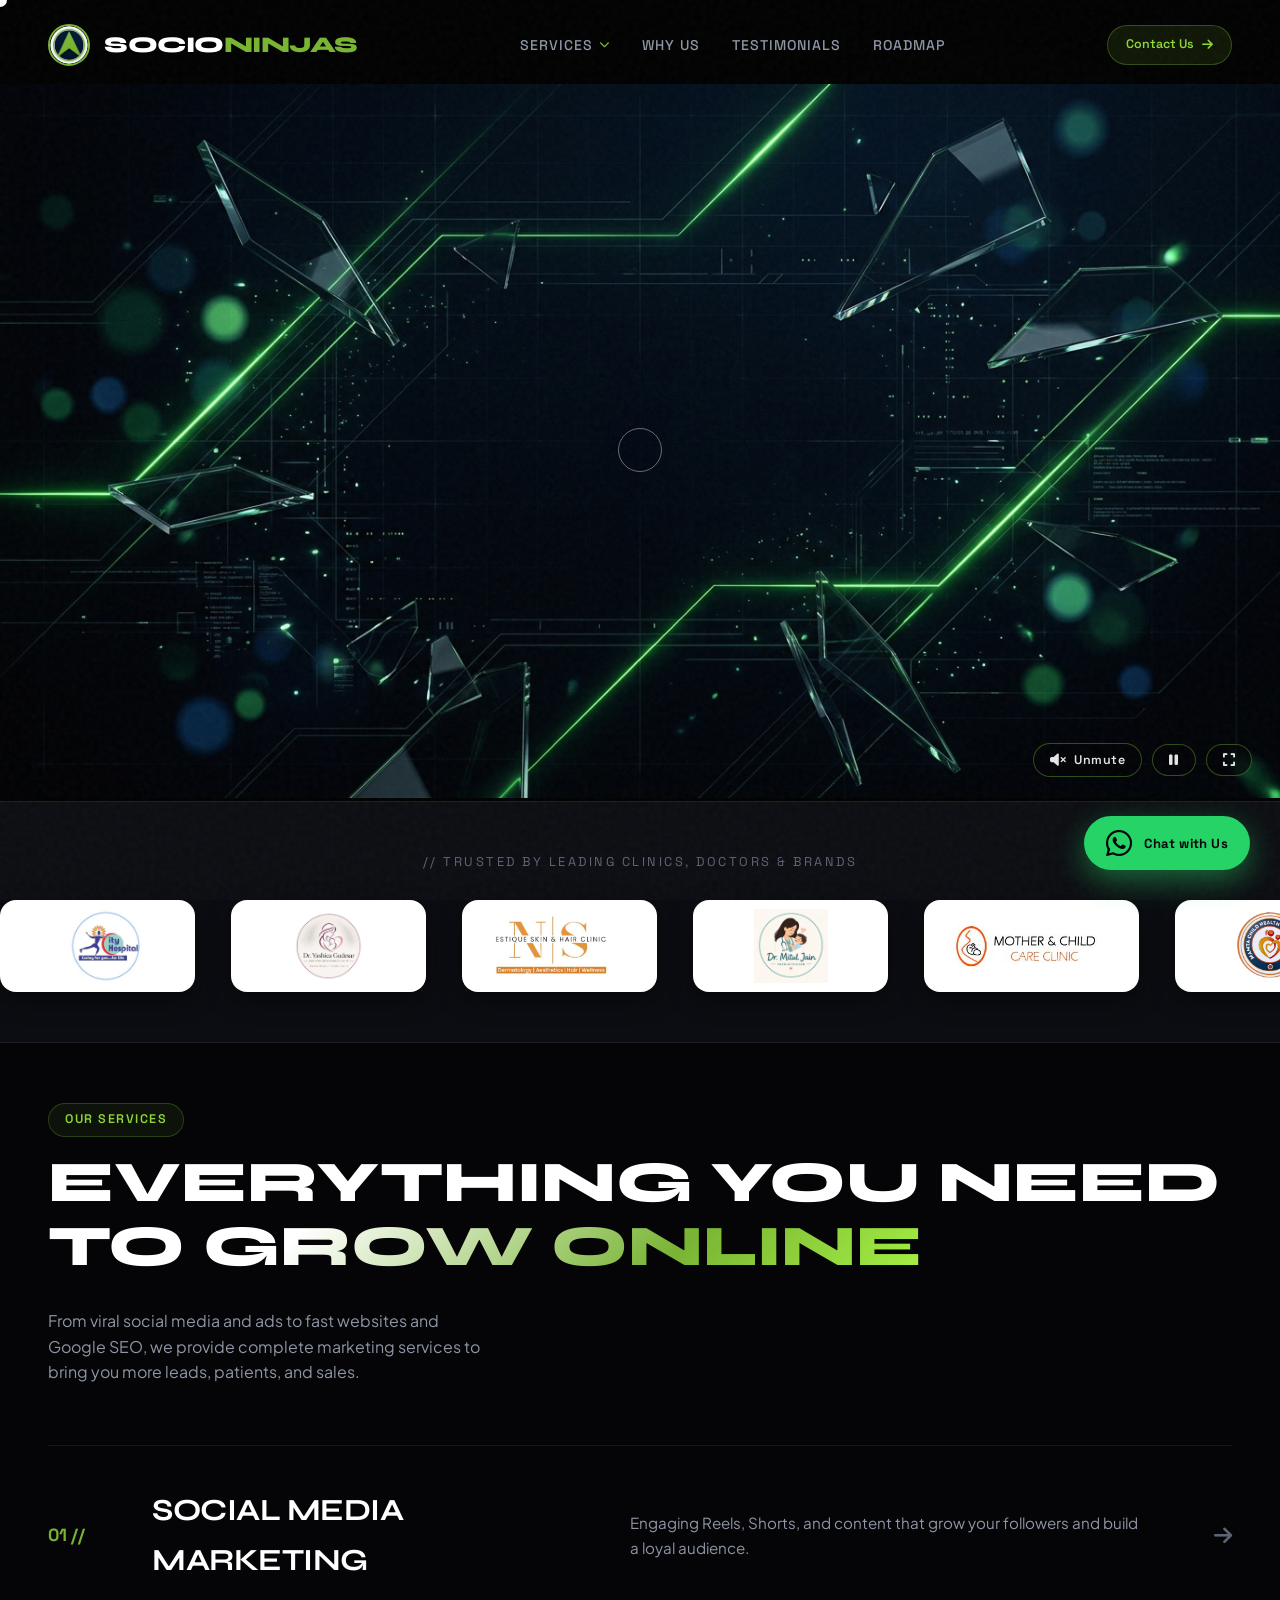
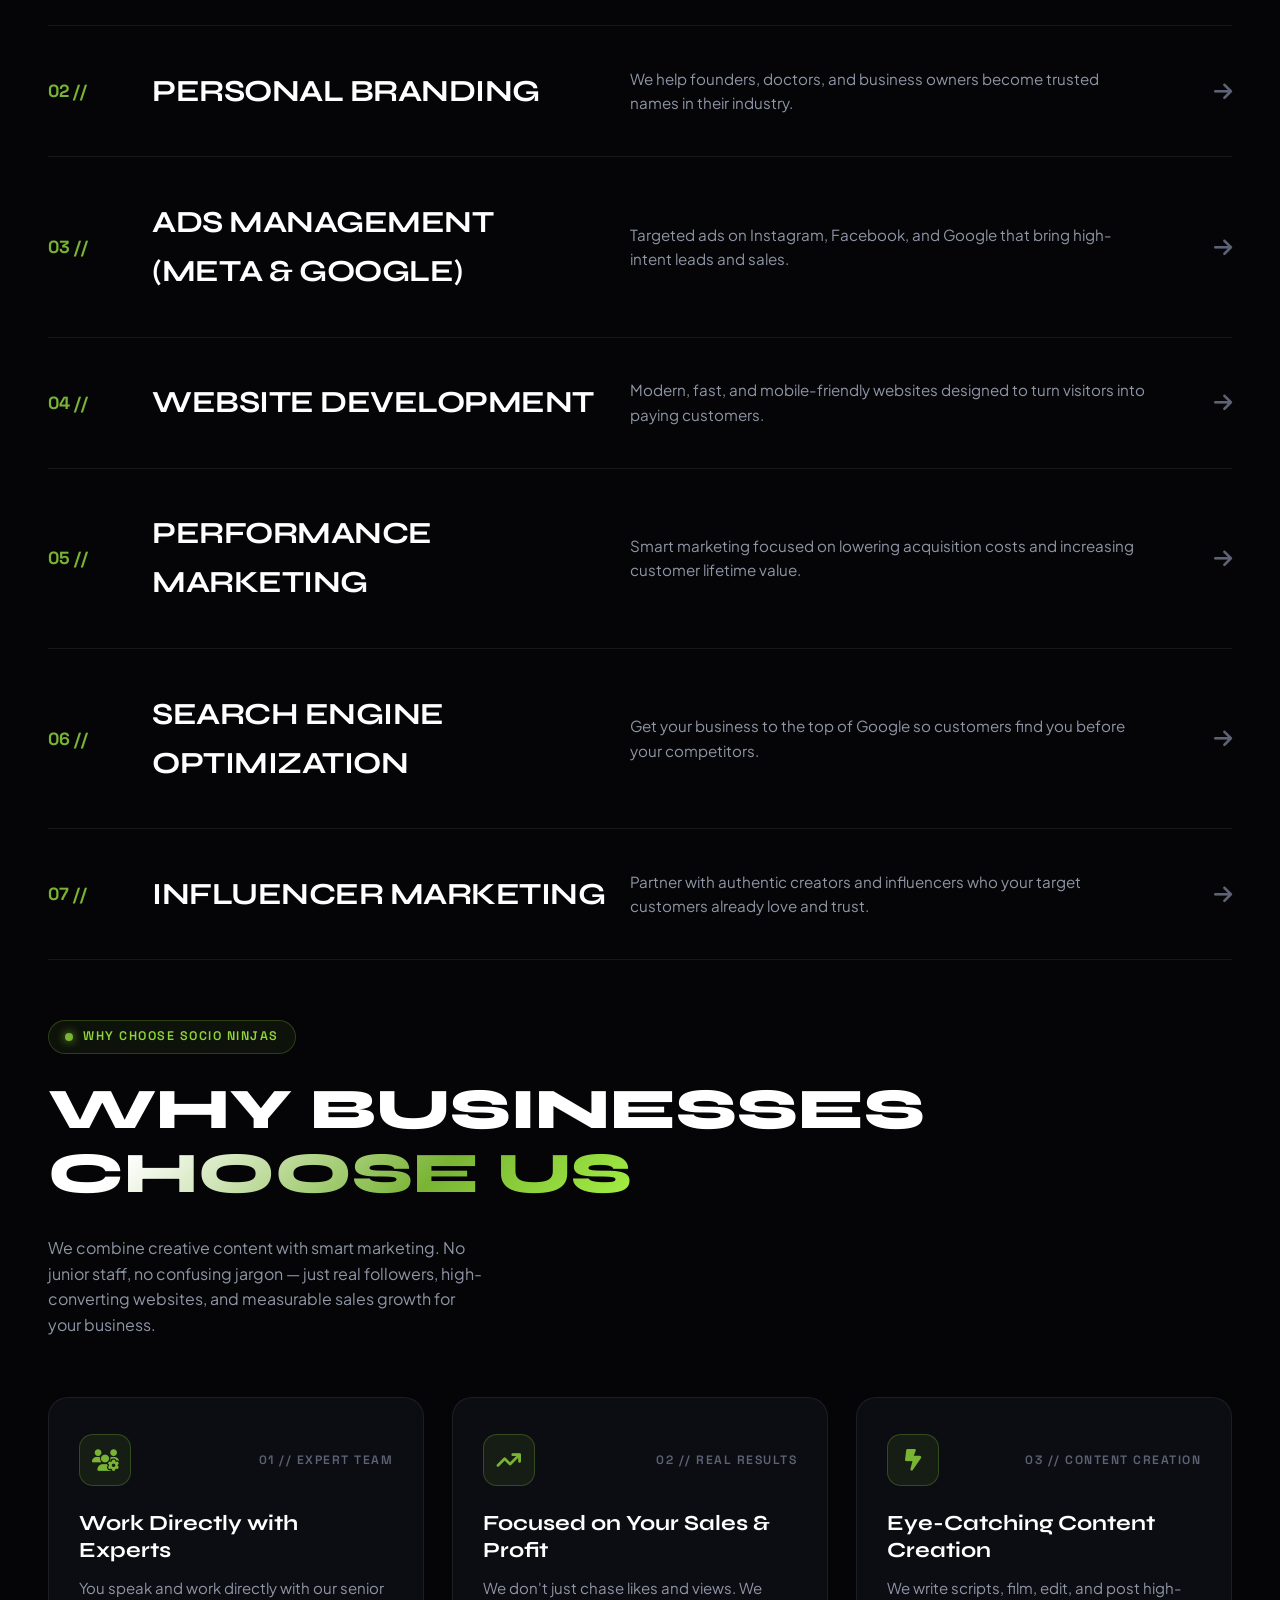
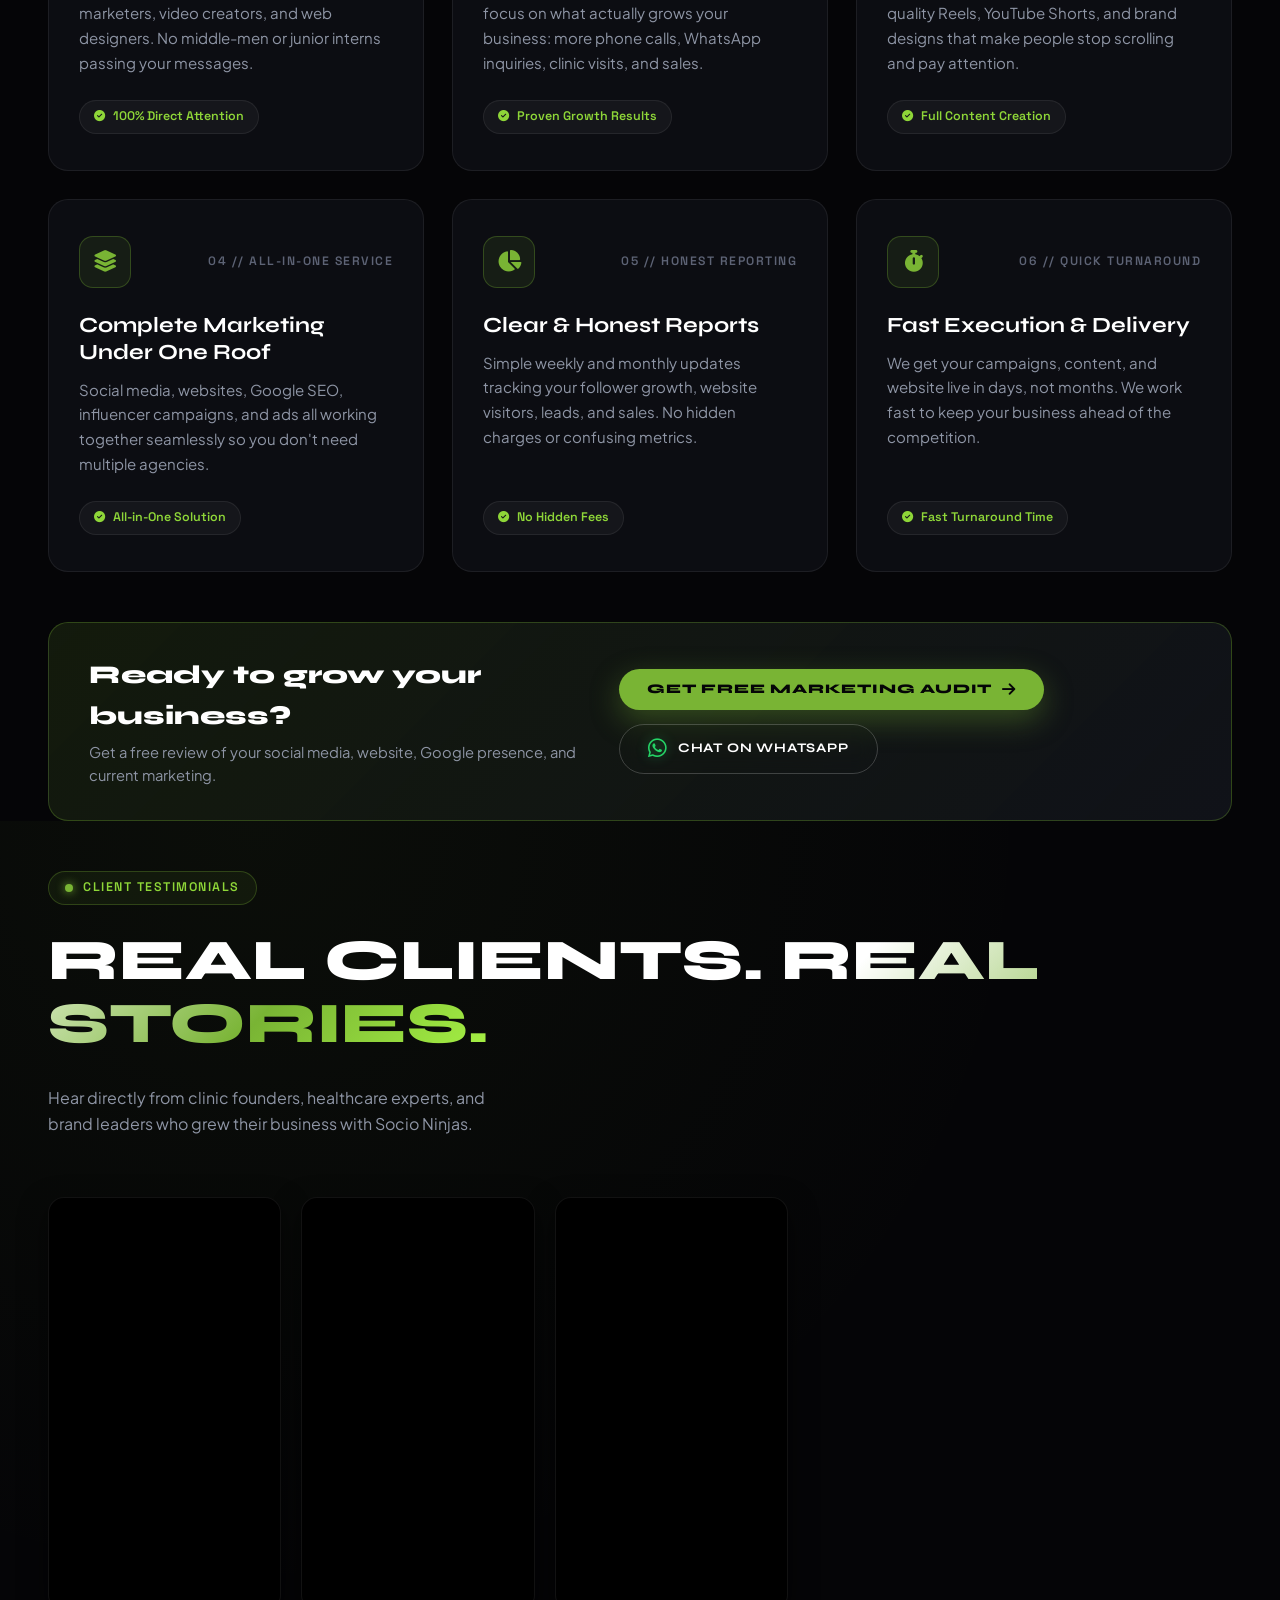
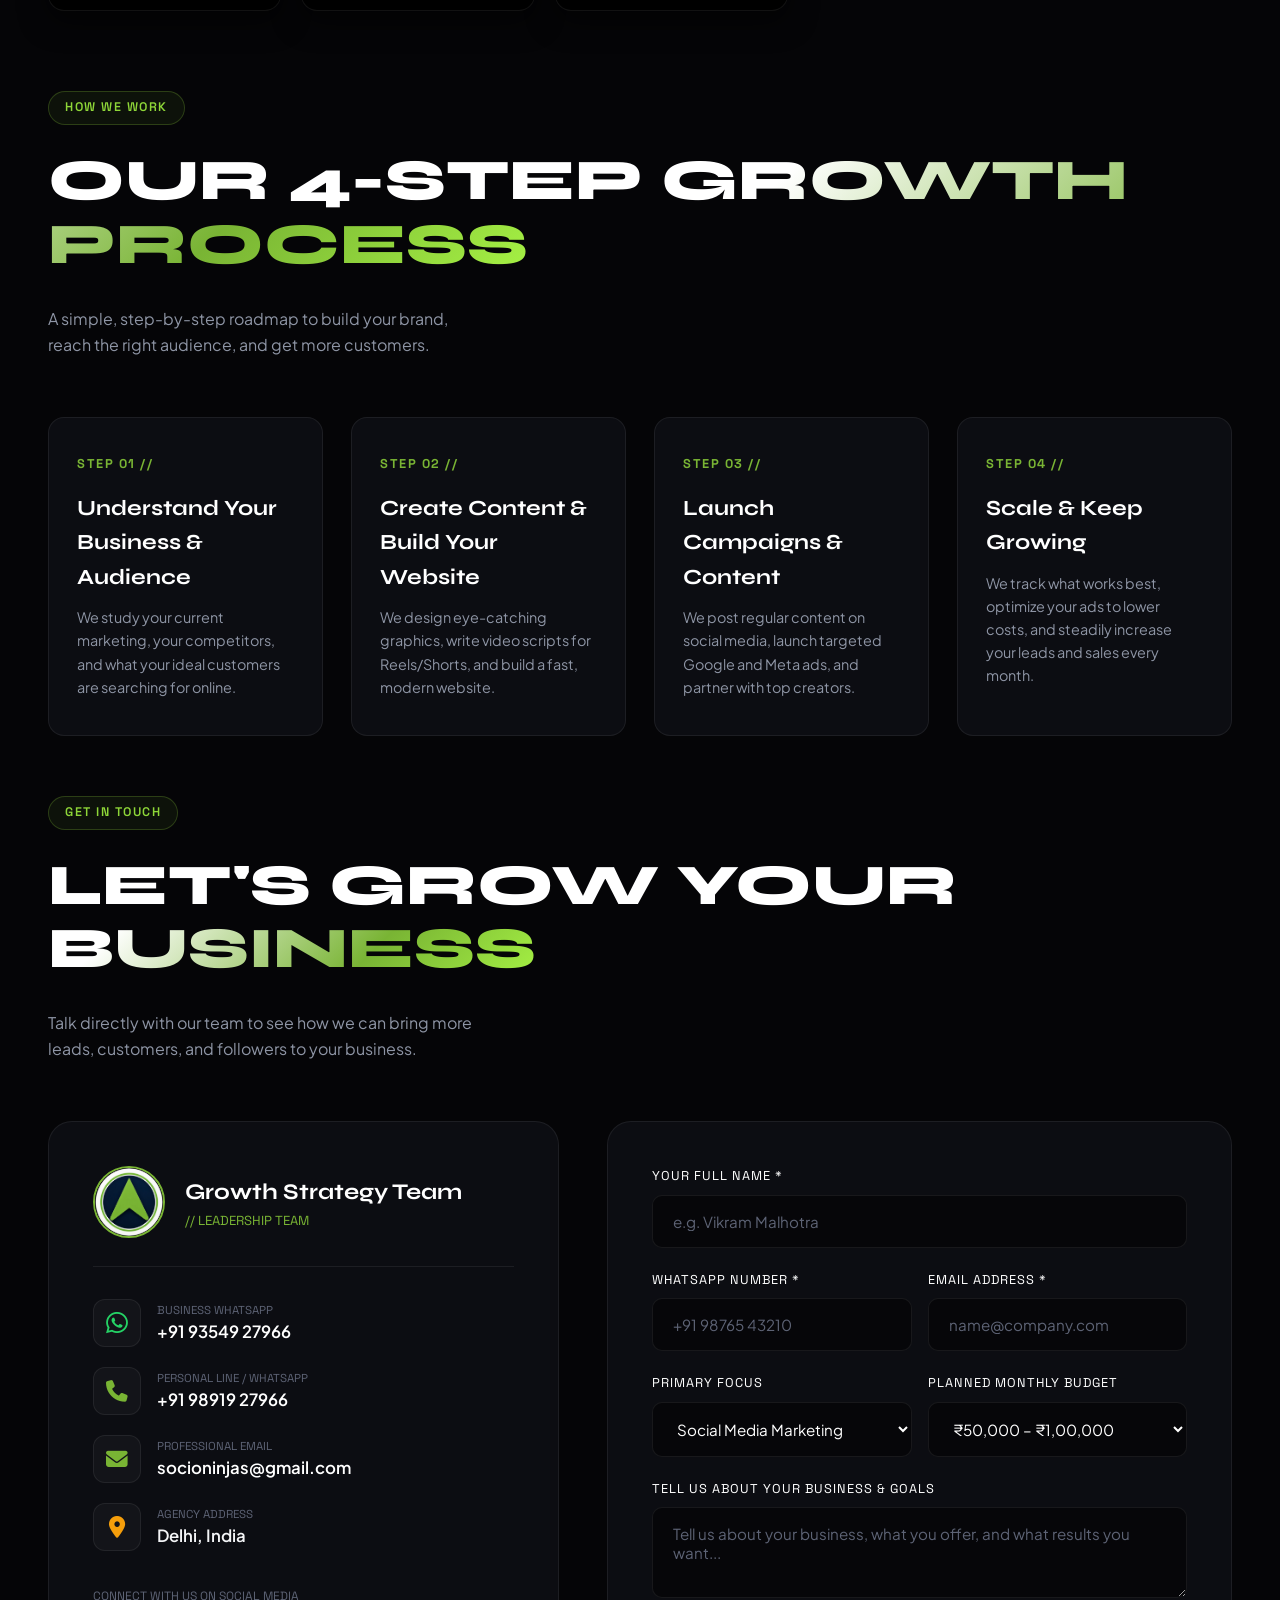
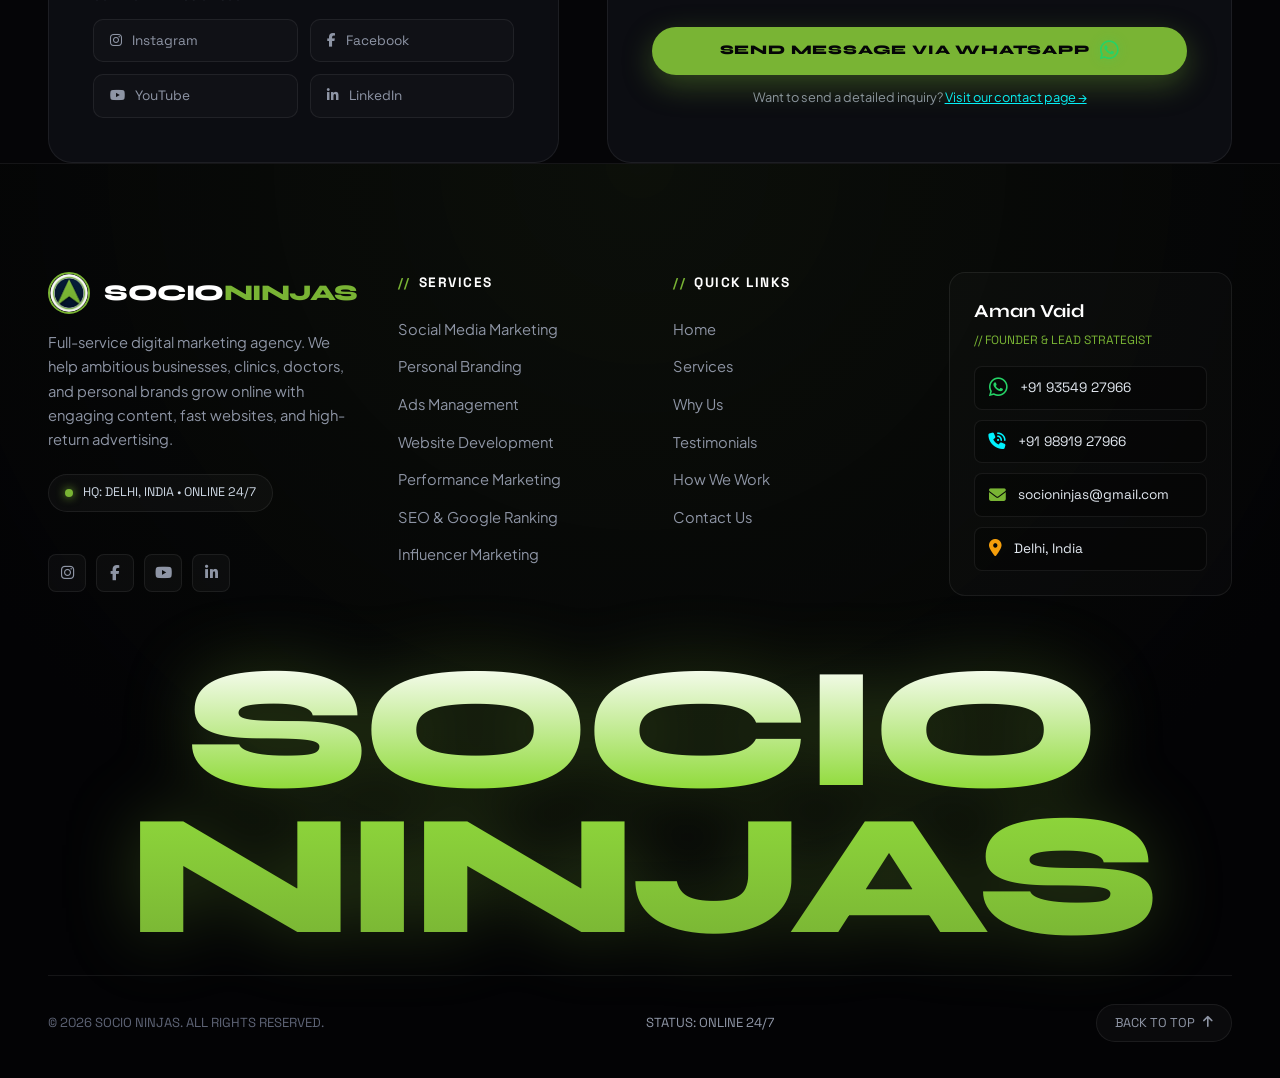
==== commit 8a8e2ca6: "page english change" ====
--- a/index.html
+++ b/index.html
@@ -858,6 +858,14 @@
                 <a href="mailto:socioninjas@gmail.com" class="value">socioninjas@gmail.com</a>
               </div>
             </li>
+
+            <li class="endpoint-item">
+              <div class="endpoint-icon"><i class="fas fa-map-marker-alt" style="color: #f59e0b;"></i></div>
+              <div class="endpoint-meta">
+                <div class="label">Agency Address</div>
+                <span class="value" style="color: var(--c-text-main);">Delhi, India</span>
+              </div>
+            </li>
           </ul>
 
           <div
@@ -963,7 +971,10 @@
             Full-service digital marketing agency. We help ambitious businesses, clinics, doctors, and personal brands grow online with engaging content, fast websites, and high-return advertising.
           </p>
 
-
+          <div class="footer-live-status">
+            <span class="footer-live-dot"></span>
+            <span>HQ: DELHI, INDIA • ONLINE 24/7</span>
+          </div>
 
           <div class="footer-social-strip">
             <a href="https://www.instagram.com/socio_ninjas/" target="_blank" class="footer-social-icon"
@@ -1032,6 +1043,10 @@
                 <i class="fas fa-envelope" style="color: var(--c-brand);"></i>
                 <span>socioninjas@gmail.com</span>
               </a>
+              <div class="footer-contact-link-item" style="cursor: default;">
+                <i class="fas fa-map-marker-alt" style="color: #f59e0b;"></i>
+                <span>Delhi, India</span>
+              </div>
             </div>
           </div>
         </div>
--- a/styles.css
+++ b/styles.css
@@ -3342,7 +3342,7 @@
    ========================================================================== */
 .testimonials-section {
   position: relative;
-  background: radial-gradient(circle at 50% 0%, rgba(121, 180, 52, 0.05) 0%, transparent 60%);
+  background: radial-gradient(circle at 20% 0%, rgba(121, 180, 52, 0.05) 0%, transparent 60%);
   padding: 50px 0 20px;
 }
 
@@ -3351,7 +3351,7 @@
   grid-template-columns: repeat(3, 1fr);
   gap: 20px;
   max-width: 740px;
-  margin: 32px auto 0;
+  margin: 32px 0 0 0;
 }
 
 .testimonial-card {
@@ -3384,6 +3384,7 @@
     grid-template-columns: repeat(3, 1fr);
     gap: 12px;
     max-width: 100%;
+    margin: 24px 0 0 0;
   }
 
   .testimonial-card {
@@ -3398,6 +3399,7 @@
     scroll-snap-type: x mandatory;
     gap: 14px;
     padding: 10px 4px 16px;
+    margin: 20px 0 0 0;
     -webkit-overflow-scrolling: touch;
   }
 
@@ -3412,6 +3414,6 @@
 
   .testimonial-card {
     flex: 0 0 220px;
-    scroll-snap-align: center;
+    scroll-snap-align: start;
   }
 }
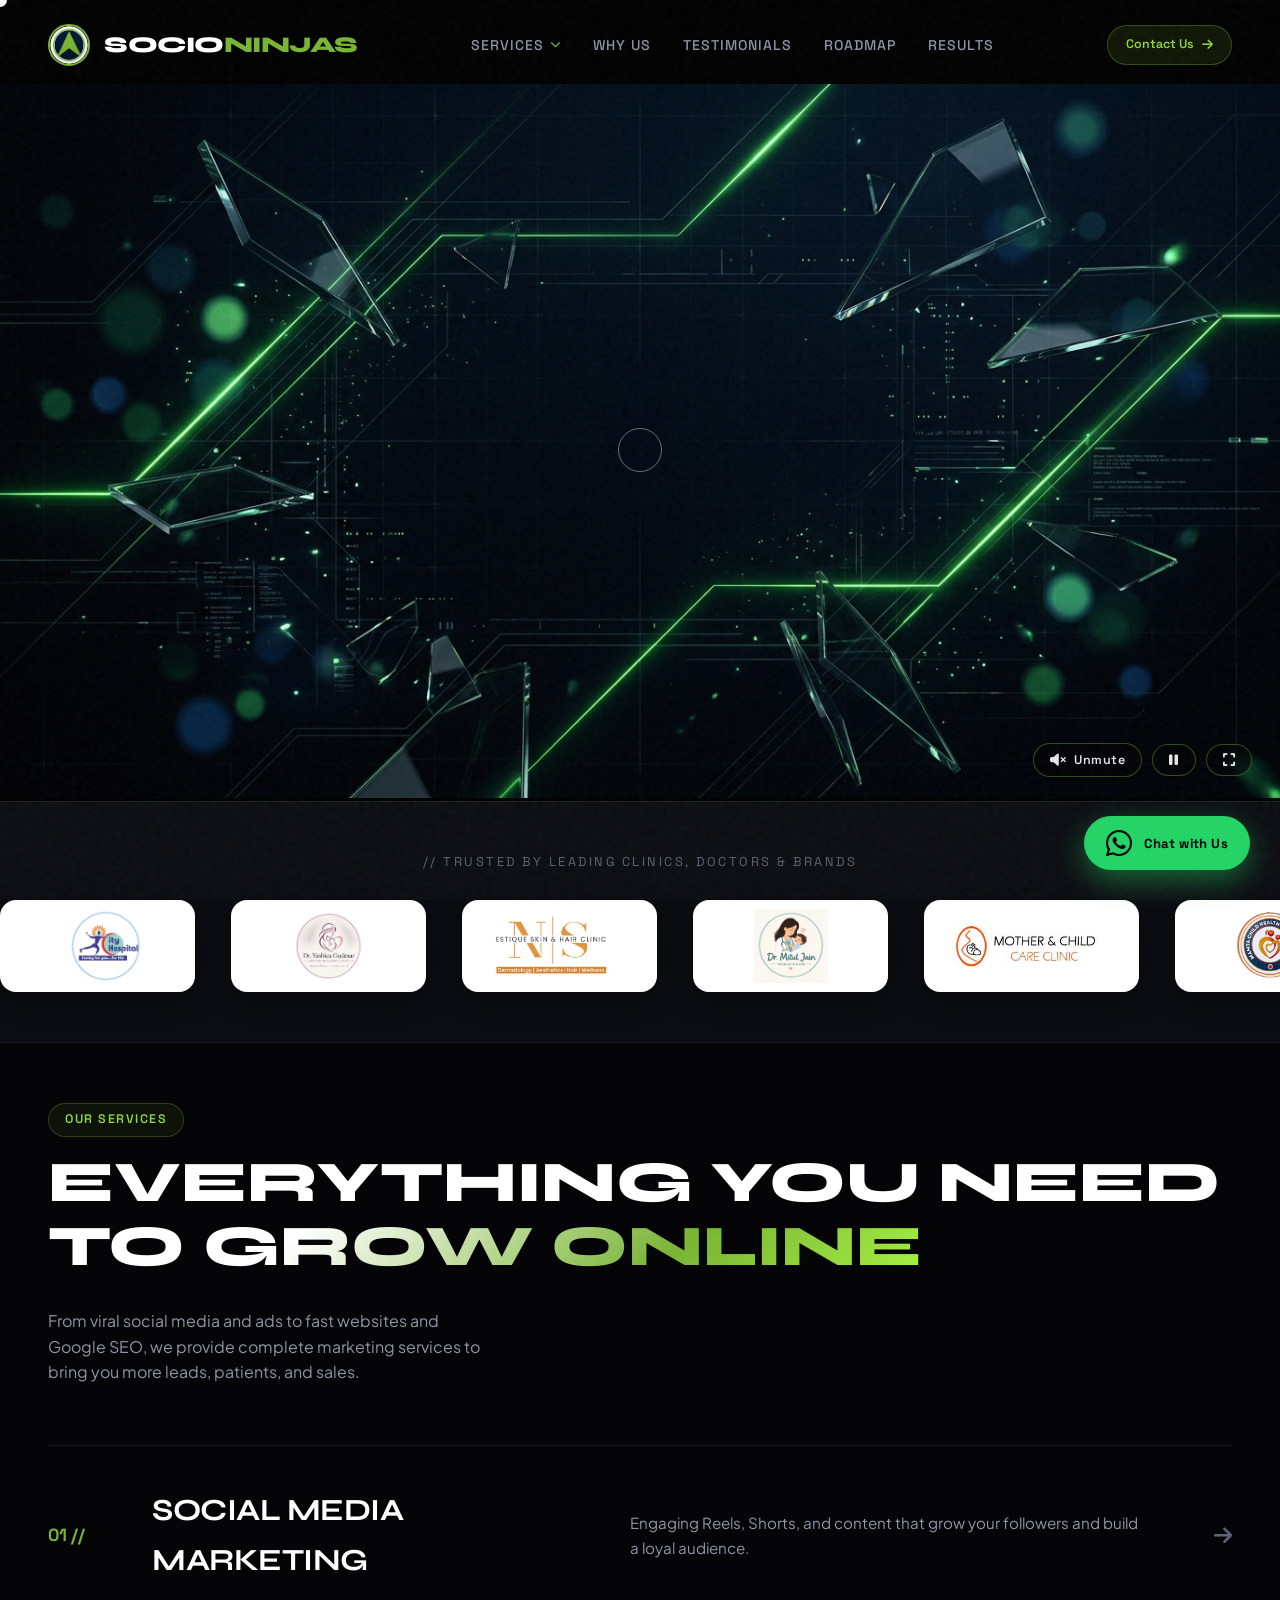
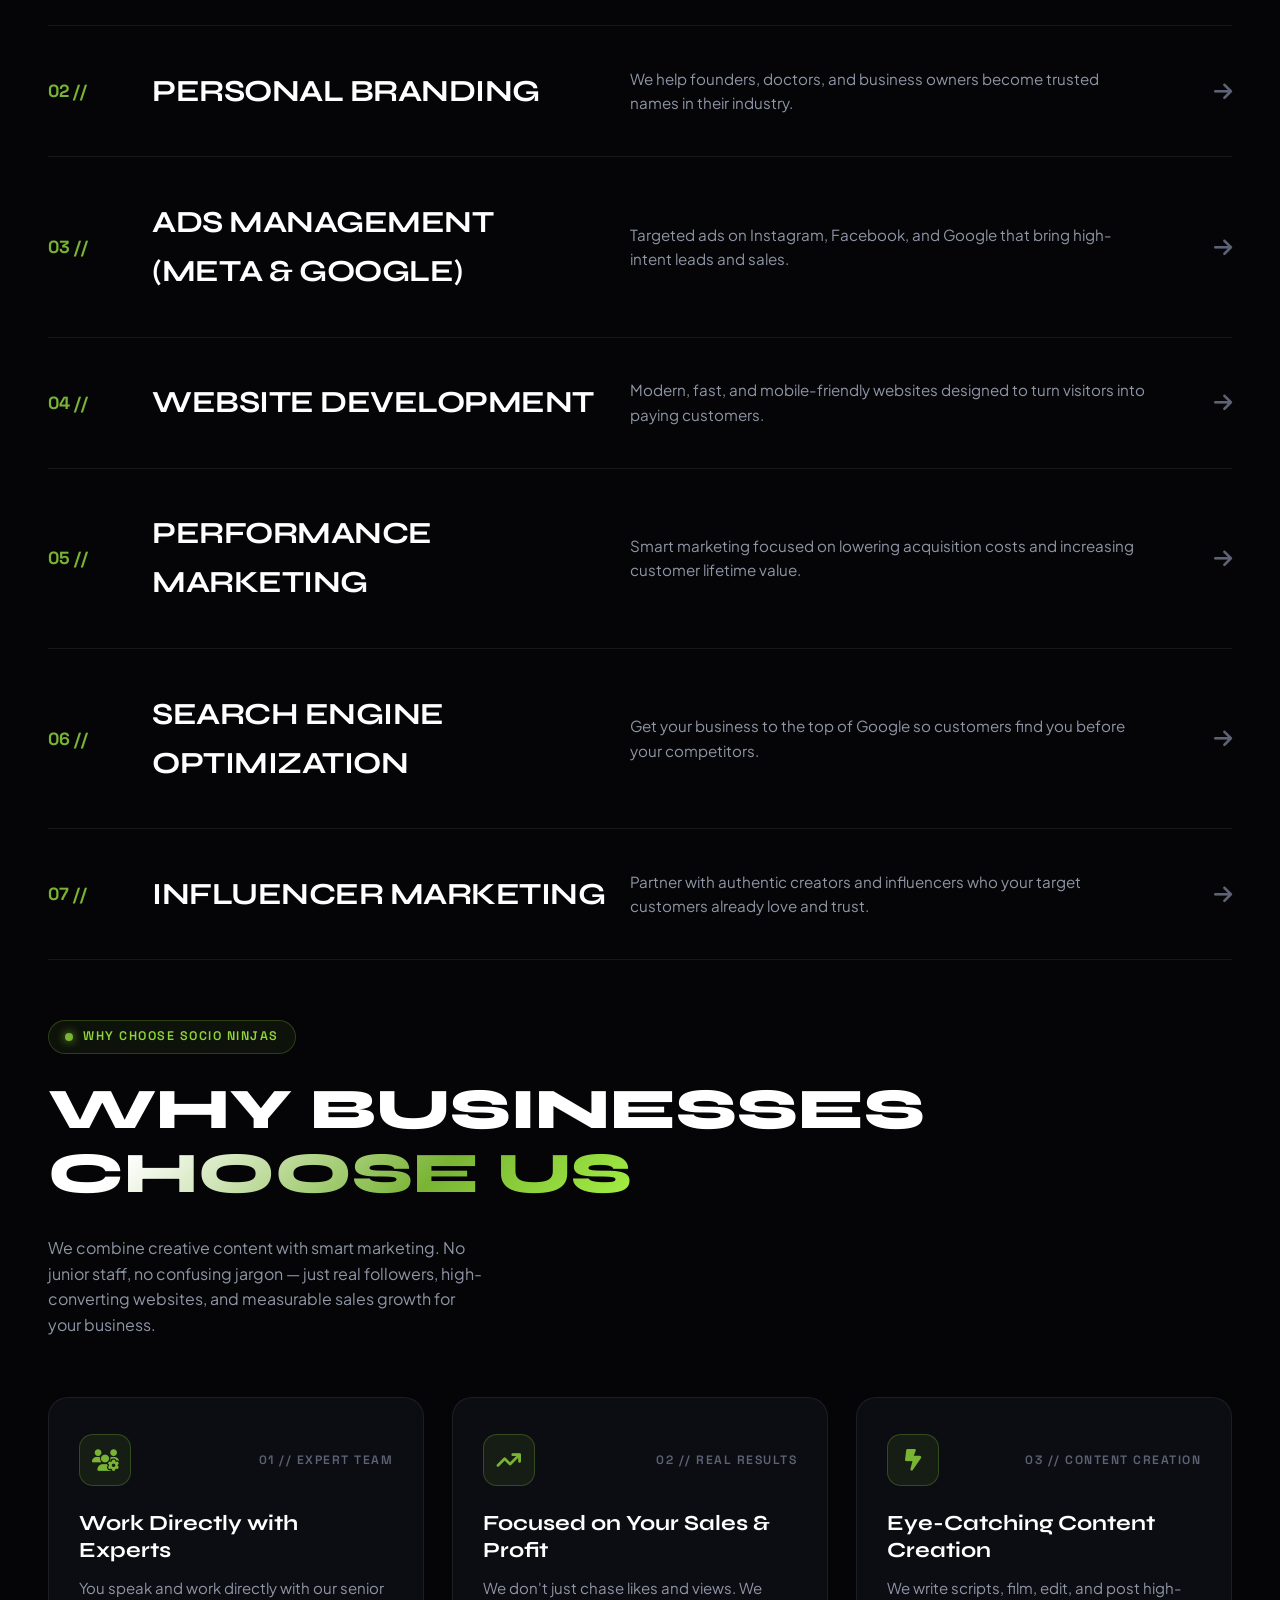
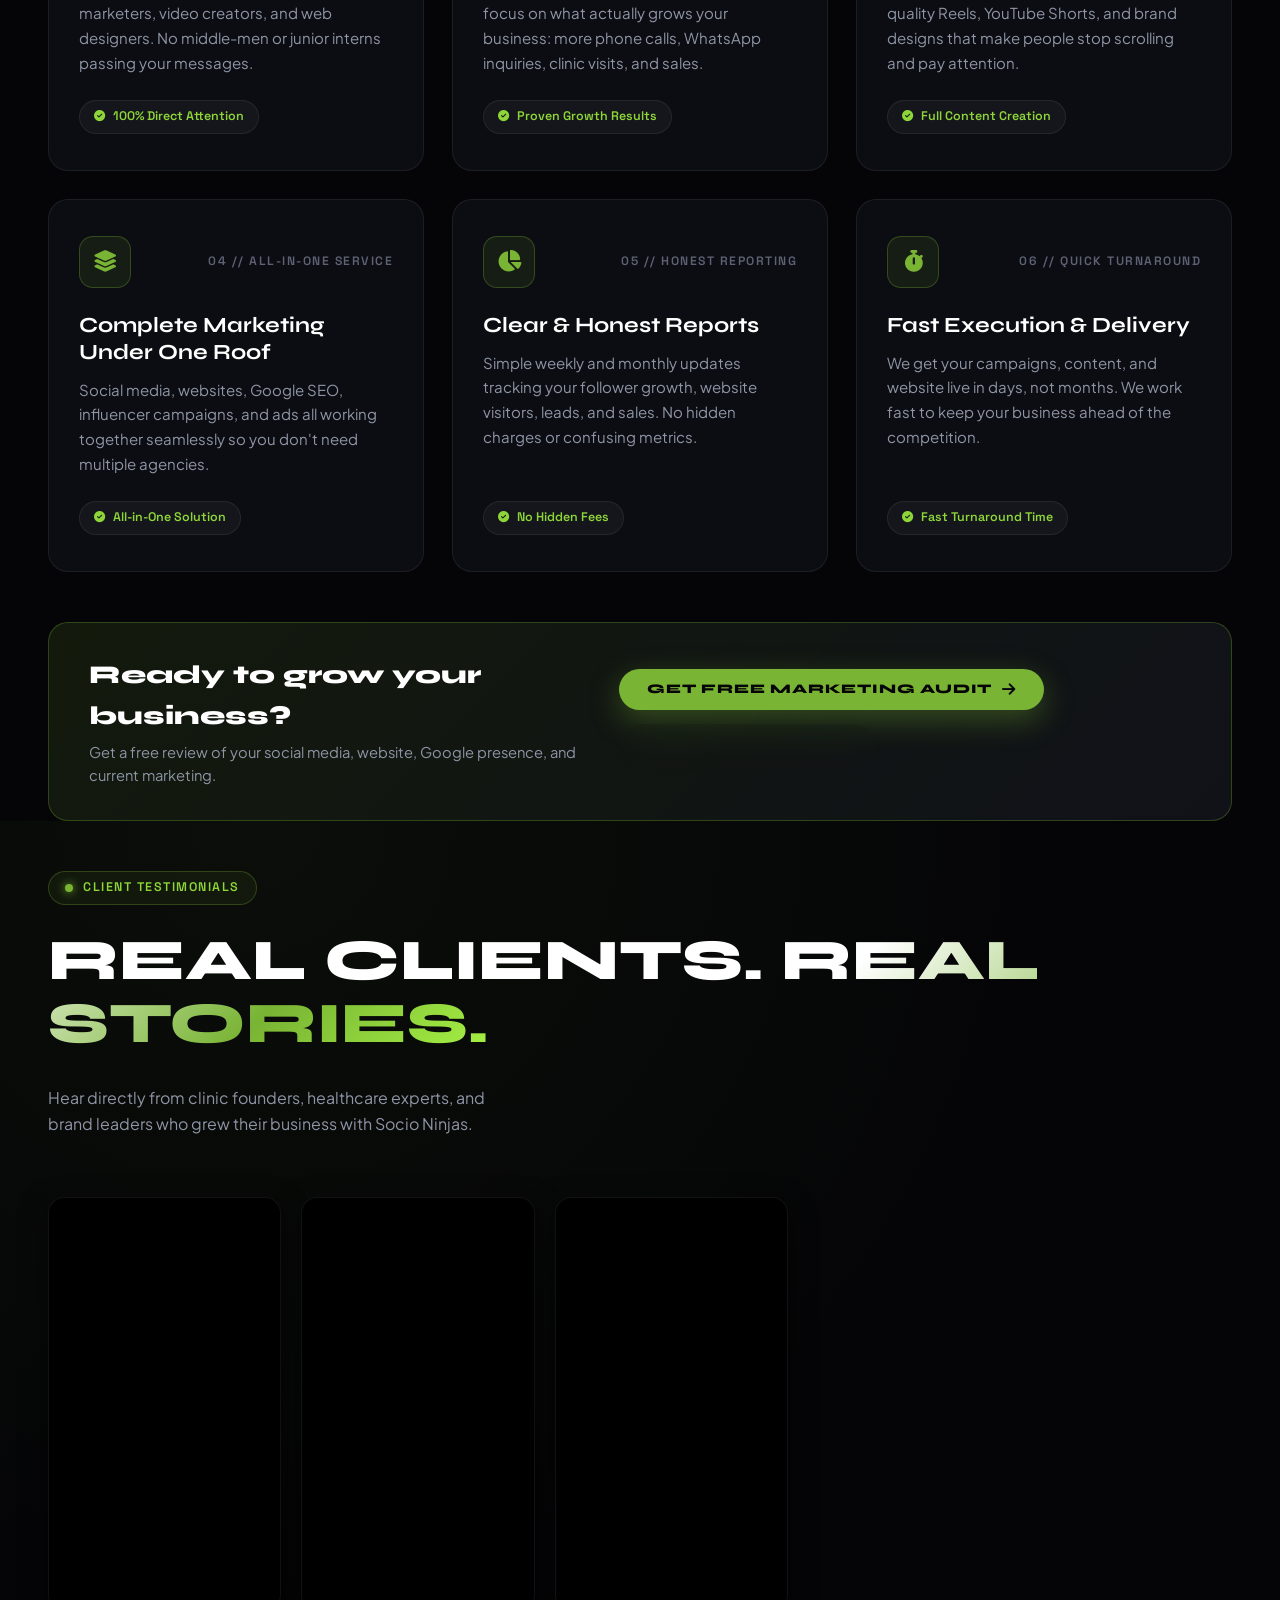
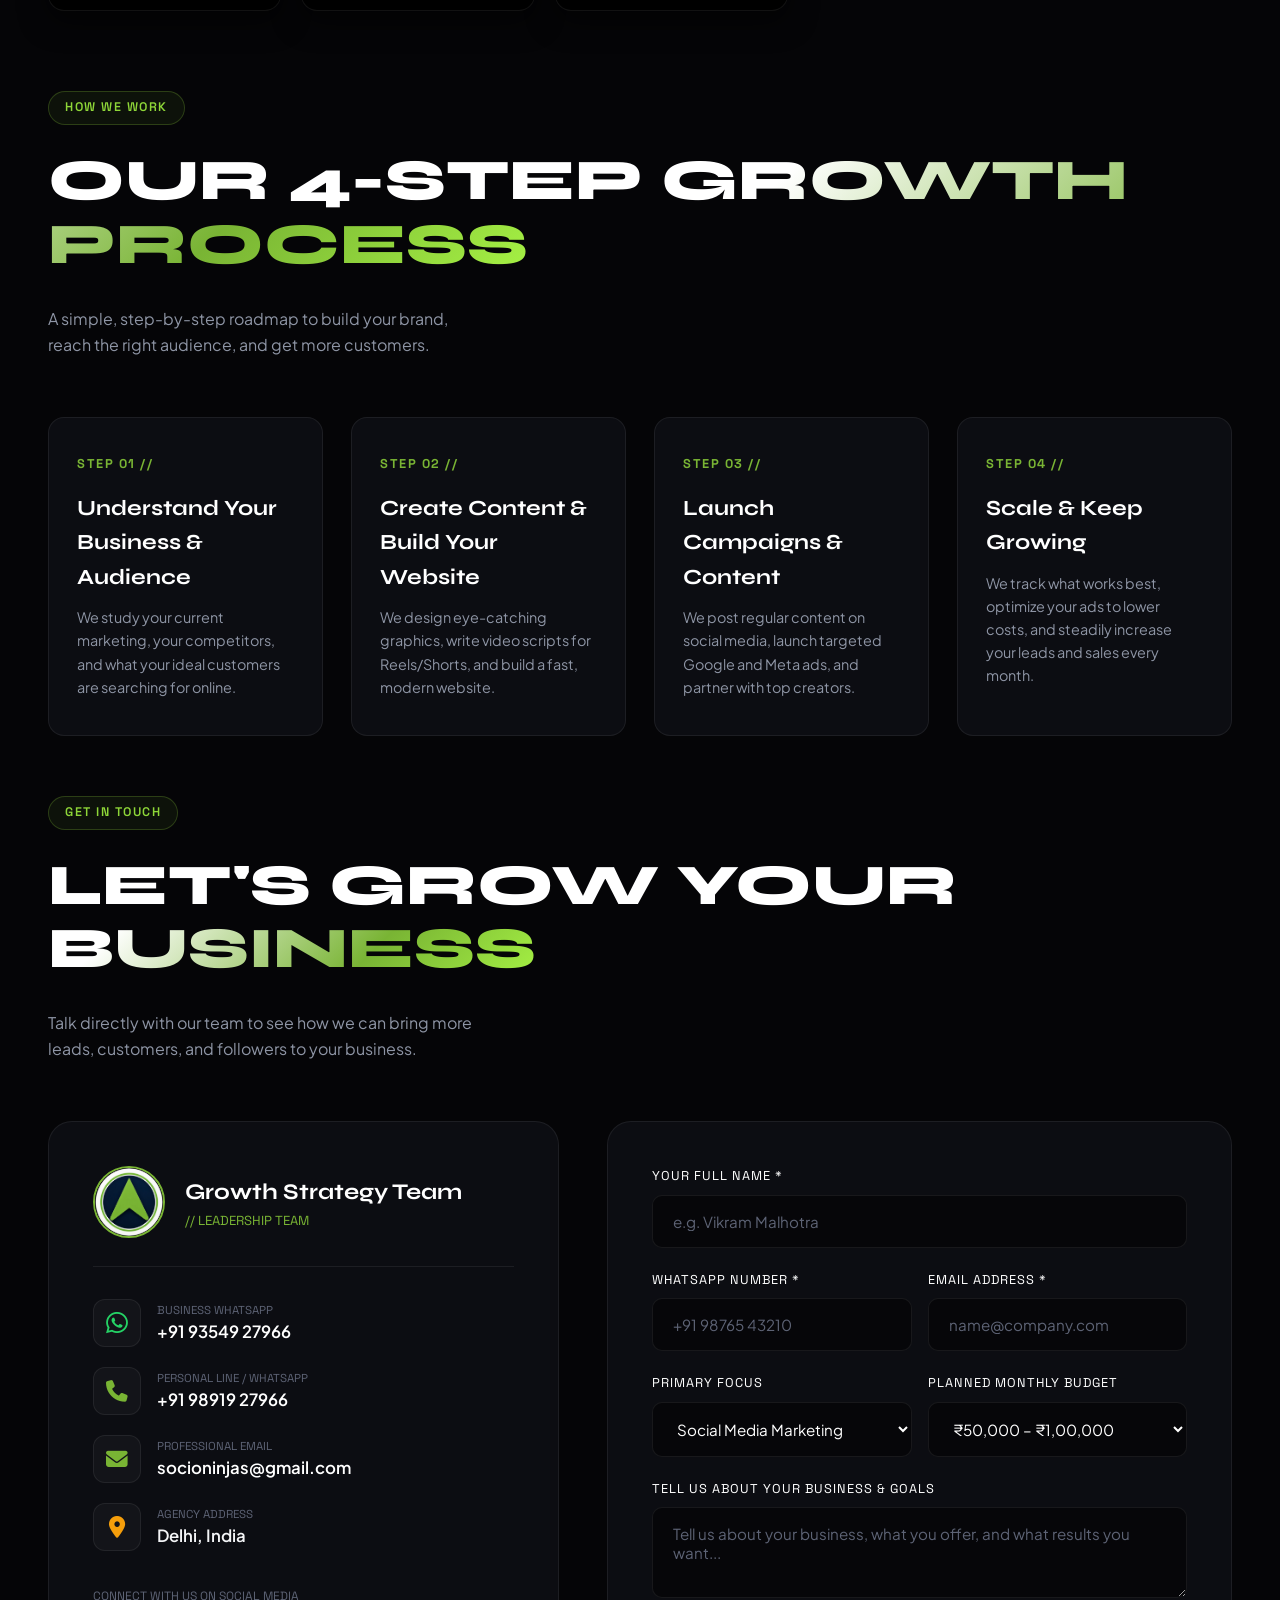
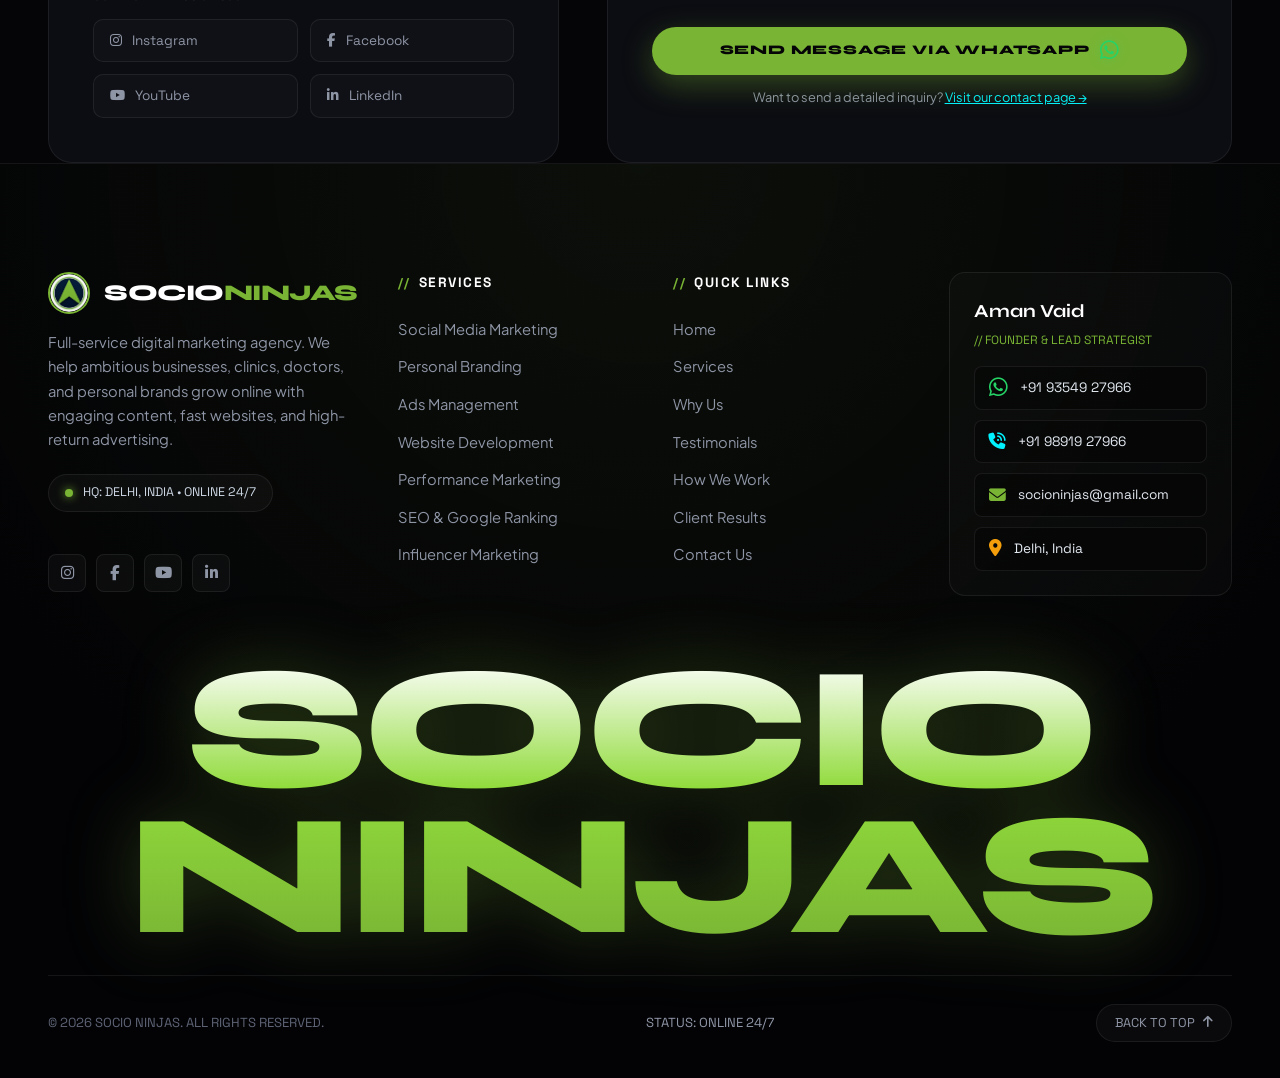
==== commit 1be96636: "gallery" ====
--- a/index.html
+++ b/index.html
@@ -125,6 +125,7 @@
         <li class="nav-item"><a href="#why-us">Why Us</a></li>
         <li class="nav-item"><a href="#testimonials">Testimonials</a></li>
         <li class="nav-item"><a href="#methodology">Roadmap</a></li>
+        <li class="nav-item"><a href="results.html">Results</a></li>
       </ul>
 
       <div style="display: flex; align-items: center; gap: 14px;">
@@ -189,6 +190,17 @@
           alt="Mother & Child Care Clinic Logo"></div>
       <div class="client-brand-chip"><img src="assets/images/client/WhatsApp Image 2026-10-04 at 2.14.25 PM.jpeg"
           alt="Mamta Child Health Care Logo"></div>
+      <div class="client-brand-chip"><img src="assets/images/client/Dr-Babita-Ramani-Obstetrics-Logo.webp"
+          alt="Dr. Babita Ramani Obstetrics &amp; Gynecology Clinic Logo"></div>
+      <div class="client-brand-chip"><img src="assets/images/client/Modern-Lung-Specialist-Logo.webp"
+          alt="Modern Lung Specialist Clinic Logo"></div>
+      <div class="client-brand-chip"><img src="assets/images/client/Elegant-Maternal-Care-Clinic-Logo.webp"
+          alt="Elegant Maternal Care Clinic Logo"></div>
+      <div class="client-brand-chip"><img src="assets/images/client/Fusion-X-Wolf-Emblem.webp"
+          alt="Fusion-X Brand Logo"></div>
+      <div class="client-brand-chip"><img src="assets/images/client/Bold-Red-and-Orange-Emblem-Badge.webp"
+          alt="Client Brand Emblem Badge"></div>
+
       <!-- Duplicated for seamless loop -->
       <div class="client-brand-chip"><img src="assets/images/client/WhatsApp Image 2026-10-04 at 2.14.23 PM.jpeg"
           alt="City Hospital Logo"></div>
@@ -202,6 +214,16 @@
           alt="Mother & Child Care Clinic Logo"></div>
       <div class="client-brand-chip"><img src="assets/images/client/WhatsApp Image 2026-10-04 at 2.14.25 PM.jpeg"
           alt="Mamta Child Health Care Logo"></div>
+      <div class="client-brand-chip"><img src="assets/images/client/Dr-Babita-Ramani-Obstetrics-Logo.webp"
+          alt="Dr. Babita Ramani Obstetrics &amp; Gynecology Clinic Logo"></div>
+      <div class="client-brand-chip"><img src="assets/images/client/Modern-Lung-Specialist-Logo.webp"
+          alt="Modern Lung Specialist Clinic Logo"></div>
+      <div class="client-brand-chip"><img src="assets/images/client/Elegant-Maternal-Care-Clinic-Logo.webp"
+          alt="Elegant Maternal Care Clinic Logo"></div>
+      <div class="client-brand-chip"><img src="assets/images/client/Fusion-X-Wolf-Emblem.webp"
+          alt="Fusion-X Brand Logo"></div>
+      <div class="client-brand-chip"><img src="assets/images/client/Bold-Red-and-Orange-Emblem-Badge.webp"
+          alt="Client Brand Emblem Badge"></div>
     </div>
   </section>
 
@@ -895,27 +917,27 @@
 
         <!-- Direct Inquiry Form -->
         <div class="contact-form-panel">
-          <form id="agency-contact-form">
+          <form id="agency-contact-form" action="mail1.php" method="POST">
             <div class="form-group-item">
               <label class="form-input-label" for="client-name">Your Full Name *</label>
-              <input type="text" id="client-name" class="agency-input" placeholder="e.g. Vikram Malhotra" required>
+              <input type="text" id="client-name" name="name" class="agency-input" placeholder="e.g. Vikram Malhotra" required>
             </div>
 
             <div style="display: grid; grid-template-columns: 1fr 1fr; gap: 16px;">
               <div class="form-group-item">
                 <label class="form-input-label" for="client-phone">WhatsApp Number *</label>
-                <input type="tel" id="client-phone" class="agency-input" placeholder="+91 98765 43210" required>
+                <input type="tel" id="client-phone" name="phone" class="agency-input" placeholder="+91 98765 43210" required>
               </div>
               <div class="form-group-item">
                 <label class="form-input-label" for="client-email">Email Address *</label>
-                <input type="email" id="client-email" class="agency-input" placeholder="name@company.com" required>
+                <input type="email" id="client-email" name="email" class="agency-input" placeholder="name@company.com" required>
               </div>
             </div>
 
             <div style="display: grid; grid-template-columns: 1fr 1fr; gap: 16px;">
               <div class="form-group-item">
                 <label class="form-input-label" for="client-service">Primary Focus</label>
-                <select id="client-service" class="agency-input" required>
+                <select id="client-service" name="service" class="agency-input" required>
                   <option value="Social Media Marketing">Social Media Marketing</option>
                   <option value="Personal Branding">Personal Branding</option>
                   <option value="Ads Management (Meta & Google)">Ads Management (Meta & Google)</option>
@@ -928,7 +950,7 @@
               </div>
               <div class="form-group-item">
                 <label class="form-input-label" for="client-budget">Planned Monthly Budget</label>
-                <select id="client-budget" class="agency-input">
+                <select id="client-budget" name="budget" class="agency-input">
                   <option value="₹25,000 – ₹50,000">₹25,000 – ₹50,000</option>
                   <option value="₹50,000 – ₹1,00,000" selected>₹50,000 – ₹1,00,000</option>
                   <option value="₹1,00,000 – ₹2,50,000">₹1,00,000 – ₹2,50,000</option>
@@ -939,7 +961,7 @@
 
             <div class="form-group-item">
               <label class="form-input-label" for="client-notes">Tell us about your business &amp; goals</label>
-              <textarea id="client-notes" class="agency-input" rows="3"
+              <textarea id="client-notes" name="notes" class="agency-input" rows="3"
                 placeholder="Tell us about your business, what you offer, and what results you want..."></textarea>
             </div>
 
@@ -1020,6 +1042,7 @@
             <li><a href="#why-us">Why Us</a></li>
             <li><a href="#testimonials">Testimonials</a></li>
             <li><a href="#methodology">How We Work</a></li>
+            <li><a href="results.html">Client Results</a></li>
             <li><a href="contact.html">Contact Us</a></li>
           </ul>
         </div>
--- a/styles.css
+++ b/styles.css
@@ -1024,7 +1024,7 @@
   display: flex;
   gap: 36px;
   width: max-content;
-  animation: scrollRail 35s linear infinite;
+  animation: scrollRail 50s linear infinite;
   align-items: center;
 }
 
@@ -3416,4 +3416,569 @@
     flex: 0 0 220px;
     scroll-snap-align: start;
   }
-}+}
+
+/* ==========================================================================
+   THANK YOU PAGE STYLES (Cyber-Ninja Confirmation)
+   ========================================================================== */
+.thankyou-stage {
+  position: relative;
+  padding: clamp(140px, 16vw, 180px) 0 60px;
+  overflow: hidden;
+  min-height: 80vh;
+}
+
+.thankyou-hero-card {
+  position: relative;
+  background: linear-gradient(180deg, rgba(17, 23, 20, 0.92) 0%, rgba(10, 14, 12, 0.98) 100%);
+  border: 1px solid rgba(121, 180, 52, 0.28);
+  border-radius: 28px;
+  padding: clamp(40px, 6vw, 68px) clamp(24px, 5vw, 56px);
+  text-align: center;
+  box-shadow: 0 30px 80px rgba(0, 0, 0, 0.75), 0 0 50px rgba(121, 180, 52, 0.12);
+  backdrop-filter: blur(20px);
+  -webkit-backdrop-filter: blur(20px);
+  margin-bottom: 40px;
+  overflow: hidden;
+}
+
+.thankyou-hero-card::before {
+  content: '';
+  position: absolute;
+  top: -120px;
+  left: 50%;
+  transform: translateX(-50%);
+  width: 420px;
+  height: 260px;
+  background: radial-gradient(circle, rgba(121, 180, 52, 0.32) 0%, rgba(0, 240, 255, 0.08) 50%, transparent 75%);
+  pointer-events: none;
+}
+
+.thankyou-badge-wrapper {
+  position: relative;
+  width: 104px;
+  height: 104px;
+  margin: 0 auto 28px;
+  display: flex;
+  align-items: center;
+  justify-content: center;
+}
+
+.thankyou-pulse-ring {
+  position: absolute;
+  inset: -14px;
+  border-radius: 50%;
+  border: 2px solid rgba(121, 180, 52, 0.45);
+  animation: thankyou-pulse 2.4s cubic-bezier(0.25, 0.46, 0.45, 0.94) infinite;
+}
+
+.thankyou-pulse-ring-2 {
+  position: absolute;
+  inset: -28px;
+  border-radius: 50%;
+  border: 1px dashed rgba(0, 240, 255, 0.35);
+  animation: thankyou-pulse 2.4s cubic-bezier(0.25, 0.46, 0.45, 0.94) infinite 0.6s;
+}
+
+@keyframes thankyou-pulse {
+  0% {
+    transform: scale(0.85);
+    opacity: 0.85;
+  }
+  50% {
+    opacity: 0.35;
+  }
+  100% {
+    transform: scale(1.45);
+    opacity: 0;
+  }
+}
+
+.thankyou-icon-core {
+  width: 90px;
+  height: 90px;
+  border-radius: 50%;
+  background: linear-gradient(135deg, rgba(121, 180, 52, 0.25), rgba(17, 23, 20, 0.95));
+  border: 2px solid var(--c-brand);
+  display: flex;
+  align-items: center;
+  justify-content: center;
+  color: var(--c-brand);
+  font-size: 2.6rem;
+  box-shadow: 0 0 35px rgba(121, 180, 52, 0.5), inset 0 0 15px rgba(121, 180, 52, 0.2);
+  position: relative;
+  z-index: 2;
+}
+
+.thankyou-headline {
+  font-family: var(--font-display);
+  font-size: clamp(2.2rem, 5.2vw, 3.6rem);
+  font-weight: 800;
+  line-height: 1.12;
+  letter-spacing: -1px;
+  margin-bottom: 18px;
+  color: #ffffff;
+}
+
+.thankyou-lead {
+  font-size: clamp(1.05rem, 1.8vw, 1.22rem);
+  color: var(--c-text-muted);
+  max-width: 660px;
+  margin: 0 auto 32px;
+  line-height: 1.65;
+}
+
+.thankyou-lead strong {
+  color: #ffffff;
+  font-weight: 700;
+}
+
+.thankyou-actions-row {
+  display: flex;
+  gap: 16px;
+  justify-content: center;
+  align-items: center;
+  flex-wrap: wrap;
+}
+
+.thankyou-vip-strip {
+  margin-top: 40px;
+  padding: 24px 28px;
+  background: rgba(0, 0, 0, 0.45);
+  border: 1px solid rgba(121, 180, 52, 0.22);
+  border-radius: 18px;
+  display: flex;
+  align-items: center;
+  justify-content: space-between;
+  gap: 20px;
+  flex-wrap: wrap;
+  text-align: left;
+}
+
+.thankyou-vip-info {
+  display: flex;
+  align-items: center;
+  gap: 16px;
+}
+
+.thankyou-vip-avatar {
+  width: 52px;
+  height: 52px;
+  border-radius: 50%;
+  background: rgba(121, 180, 52, 0.15);
+  border: 1.5px solid var(--c-brand);
+  display: flex;
+  align-items: center;
+  justify-content: center;
+  color: var(--c-brand);
+  font-size: 1.35rem;
+  flex-shrink: 0;
+}
+
+.thankyou-vip-text h4 {
+  font-size: 1.05rem;
+  font-weight: 700;
+  color: #ffffff;
+  margin: 0 0 4px;
+}
+
+.thankyou-vip-text p {
+  font-size: 0.88rem;
+  color: var(--c-text-muted);
+  margin: 0;
+}
+
+.thankyou-vip-contacts {
+  display: flex;
+  gap: 12px;
+  flex-wrap: wrap;
+}
+
+.thankyou-quick-contact-btn {
+  display: inline-flex;
+  align-items: center;
+  gap: 8px;
+  padding: 11px 20px;
+  border-radius: 12px;
+  font-family: var(--font-mono);
+  font-size: 0.85rem;
+  font-weight: 600;
+  text-decoration: none;
+  transition: all 0.25s ease;
+}
+
+.thankyou-qc-wa {
+  background: rgba(37, 211, 102, 0.16);
+  color: #25d366;
+  border: 1px solid rgba(37, 211, 102, 0.4);
+}
+.thankyou-qc-wa:hover {
+  background: #25d366;
+  color: #000;
+  transform: translateY(-2px);
+  box-shadow: 0 8px 22px rgba(37, 211, 102, 0.35);
+}
+
+.thankyou-qc-tel {
+  background: rgba(0, 240, 255, 0.12);
+  color: var(--c-cyan);
+  border: 1px solid rgba(0, 240, 255, 0.32);
+}
+.thankyou-qc-tel:hover {
+  background: var(--c-cyan);
+  color: #000;
+  transform: translateY(-2px);
+  box-shadow: 0 8px 22px rgba(0, 240, 255, 0.3);
+}
+
+/* Roadmap on thank you page */
+.thankyou-next-section {
+  padding: 40px 0 80px;
+  position: relative;
+}
+
+.thankyou-steps-grid {
+  display: grid;
+  grid-template-columns: repeat(3, 1fr);
+  gap: 24px;
+  margin-top: 36px;
+}
+
+.thankyou-step-card {
+  background: var(--c-surface);
+  border: 1px solid var(--c-border);
+  border-radius: 20px;
+  padding: 34px 28px;
+  position: relative;
+  transition: all 0.35s var(--e-ease);
+  overflow: hidden;
+}
+
+.thankyou-step-card:hover {
+  border-color: rgba(121, 180, 52, 0.5);
+  transform: translateY(-6px);
+  box-shadow: 0 20px 40px rgba(0, 0, 0, 0.6), 0 0 25px rgba(121, 180, 52, 0.15);
+}
+
+.thankyou-step-number {
+  font-family: var(--font-display);
+  font-size: 2.8rem;
+  font-weight: 900;
+  color: rgba(255, 255, 255, 0.08);
+  position: absolute;
+  top: 18px;
+  right: 22px;
+  line-height: 1;
+}
+
+.thankyou-step-icon {
+  width: 52px;
+  height: 52px;
+  border-radius: 14px;
+  background: rgba(121, 180, 52, 0.1);
+  border: 1px solid rgba(121, 180, 52, 0.3);
+  display: flex;
+  align-items: center;
+  justify-content: center;
+  color: var(--c-brand);
+  font-size: 1.4rem;
+  margin-bottom: 22px;
+}
+
+.thankyou-step-card:nth-child(2) .thankyou-step-icon {
+  background: rgba(0, 240, 255, 0.1);
+  border-color: rgba(0, 240, 255, 0.3);
+  color: var(--c-cyan);
+}
+
+.thankyou-step-card:nth-child(3) .thankyou-step-icon {
+  background: rgba(245, 158, 11, 0.1);
+  border-color: rgba(245, 158, 11, 0.3);
+  color: #f59e0b;
+}
+
+.thankyou-step-time {
+  font-family: var(--font-mono);
+  font-size: 0.75rem;
+  font-weight: 700;
+  color: var(--c-brand);
+  letter-spacing: 1.2px;
+  text-transform: uppercase;
+  display: block;
+  margin-bottom: 8px;
+}
+
+.thankyou-step-title {
+  font-family: var(--font-display);
+  font-size: 1.25rem;
+  font-weight: 700;
+  color: #ffffff;
+  margin-bottom: 12px;
+}
+
+.thankyou-step-desc {
+  font-size: 0.92rem;
+  color: var(--c-text-muted);
+  line-height: 1.6;
+  margin: 0;
+}
+
+/* Trust Stats Bar */
+.thankyou-stats-strip {
+  display: grid;
+  grid-template-columns: repeat(4, 1fr);
+  gap: 20px;
+  margin-top: 50px;
+  padding: 32px 30px;
+  background: rgba(17, 23, 20, 0.65);
+  border: 1px solid var(--c-border);
+  border-radius: 20px;
+}
+
+.thankyou-stat-item {
+  text-align: center;
+}
+
+.thankyou-stat-val {
+  font-family: var(--font-display);
+  font-size: 2.2rem;
+  font-weight: 800;
+  color: #ffffff;
+  line-height: 1.1;
+  margin-bottom: 6px;
+}
+
+.thankyou-stat-val span {
+  color: var(--c-brand);
+}
+
+.thankyou-stat-lbl {
+  font-family: var(--font-mono);
+  font-size: 0.78rem;
+  color: var(--c-text-sub);
+  letter-spacing: 0.5px;
+  text-transform: uppercase;
+}
+
+/* Explore More Services Grid */
+.thankyou-services-strip {
+  padding: 40px 0 80px;
+}
+
+.thankyou-serv-grid {
+  display: grid;
+  grid-template-columns: repeat(4, 1fr);
+  gap: 20px;
+  margin-top: 28px;
+}
+
+.thankyou-serv-card {
+  background: var(--c-surface);
+  border: 1px solid var(--c-border);
+  border-radius: 18px;
+  padding: 26px 22px;
+  text-decoration: none;
+  transition: all 0.3s ease;
+  display: flex;
+  flex-direction: column;
+  justify-content: space-between;
+}
+
+.thankyou-serv-card:hover {
+  border-color: rgba(121, 180, 52, 0.45);
+  transform: translateY(-5px);
+  background: var(--c-surface-card-hover);
+  box-shadow: 0 15px 35px rgba(0, 0, 0, 0.5);
+}
+
+.thankyou-serv-top {
+  display: flex;
+  align-items: center;
+  gap: 12px;
+  margin-bottom: 12px;
+}
+
+.thankyou-serv-icon {
+  width: 44px;
+  height: 44px;
+  border-radius: 12px;
+  background: rgba(121, 180, 52, 0.12);
+  display: flex;
+  align-items: center;
+  justify-content: center;
+  color: var(--c-brand);
+  font-size: 1.15rem;
+}
+
+.thankyou-serv-title {
+  font-family: var(--font-display);
+  font-size: 1.05rem;
+  font-weight: 700;
+  color: #ffffff;
+}
+
+.thankyou-serv-desc {
+  font-size: 0.86rem;
+  color: var(--c-text-muted);
+  line-height: 1.5;
+  margin-bottom: 18px;
+}
+
+.thankyou-serv-link {
+  font-family: var(--font-mono);
+  font-size: 0.8rem;
+  color: var(--c-brand);
+  font-weight: 600;
+  display: inline-flex;
+  align-items: center;
+  gap: 6px;
+}
+
+@media (max-width: 992px) {
+  .thankyou-steps-grid {
+    grid-template-columns: 1fr;
+    gap: 18px;
+  }
+  .thankyou-stats-strip {
+    grid-template-columns: repeat(2, 1fr);
+    gap: 20px;
+  }
+  .thankyou-serv-grid {
+    grid-template-columns: repeat(2, 1fr);
+  }
+}
+
+@media (max-width: 640px) {
+  .thankyou-vip-strip {
+    flex-direction: column;
+    align-items: flex-start;
+  }
+  .thankyou-vip-contacts {
+    width: 100%;
+  }
+  .thankyou-quick-contact-btn {
+    width: 100%;
+    justify-content: center;
+  }
+  .thankyou-stats-strip {
+    grid-template-columns: 1fr 1fr;
+    padding: 20px 14px;
+    gap: 16px;
+  }
+  .thankyou-serv-grid {
+    grid-template-columns: 1fr;
+  }
+}
+/* ==========================================================================
+   RESULTS PAGE — GALLERY + LIGHTBOX
+   ========================================================================== */
+.hero-stage.hero-results {
+  height: auto;
+  min-height: 70vh;
+  justify-content: center;
+  gap: 32px;
+  padding-bottom: clamp(40px, 6vh, 70px);
+  background-image:
+    radial-gradient(ellipse at 80% 25%, rgba(121, 180, 52, 0.22) 0%, transparent 55%),
+    radial-gradient(ellipse at 15% 80%, rgba(0, 242, 254, 0.1) 0%, transparent 45%),
+    linear-gradient(180deg, rgba(5, 5, 7, 0.78) 0%, rgba(5, 5, 7, 0.86) 50%, rgba(5, 5, 7, 0.96) 100%),
+    url('assets/images/hero-performance.jpg');
+}
+
+.results-gallery {
+  columns: 4 240px;
+  column-gap: 18px;
+}
+
+.results-item {
+  display: block;
+  width: 100%;
+  margin: 0 0 18px;
+  padding: 0;
+  border: 1px solid var(--c-border);
+  border-radius: 16px;
+  overflow: hidden;
+  background: var(--c-surface-card);
+  cursor: zoom-in;
+  break-inside: avoid;
+  transition: transform 0.3s ease, border-color 0.3s ease, box-shadow 0.3s ease;
+}
+
+.results-item img {
+  display: block;
+  width: 100%;
+  height: auto;
+}
+
+.results-item:hover,
+.results-item:focus-visible {
+  transform: translateY(-4px);
+  border-color: var(--c-brand);
+  box-shadow: 0 12px 32px rgba(121, 180, 52, 0.18);
+  outline: none;
+}
+
+.results-lightbox {
+  position: fixed;
+  inset: 0;
+  z-index: 10000;
+  display: flex;
+  align-items: center;
+  justify-content: center;
+  padding: 56px 16px;
+  background: rgba(5, 5, 7, 0.94);
+  opacity: 0;
+  visibility: hidden;
+  transition: opacity 0.25s ease, visibility 0.25s ease;
+}
+
+.results-lightbox.is-open {
+  opacity: 1;
+  visibility: visible;
+}
+
+.lightbox-img {
+  max-width: min(100%, 900px);
+  max-height: 100%;
+  object-fit: contain;
+  border-radius: 12px;
+}
+
+.lightbox-btn {
+  position: absolute;
+  width: 48px;
+  height: 48px;
+  border-radius: 50%;
+  border: 1px solid var(--c-border);
+  background: var(--c-surface-card);
+  color: #fff;
+  font-size: 1.1rem;
+  cursor: pointer;
+  display: flex;
+  align-items: center;
+  justify-content: center;
+  transition: background 0.2s ease;
+}
+
+.lightbox-btn:hover { background: var(--c-brand); }
+.lightbox-close { top: 16px; right: 16px; }
+.lightbox-prev { left: 16px; top: 50%; transform: translateY(-50%); }
+.lightbox-next { right: 16px; top: 50%; transform: translateY(-50%); }
+
+.lightbox-count {
+  position: absolute;
+  bottom: 18px;
+  left: 50%;
+  transform: translateX(-50%);
+  color: var(--c-text-muted);
+  font-size: 0.85rem;
+  letter-spacing: 0.1em;
+}
+
+body.lightbox-open { overflow: hidden; }
+
+@media (max-width: 600px) {
+  .results-gallery { columns: 2; column-gap: 10px; }
+  .results-item { margin-bottom: 10px; border-radius: 10px; }
+  .lightbox-prev, .lightbox-next { top: auto; bottom: 10px; transform: none; }
+}
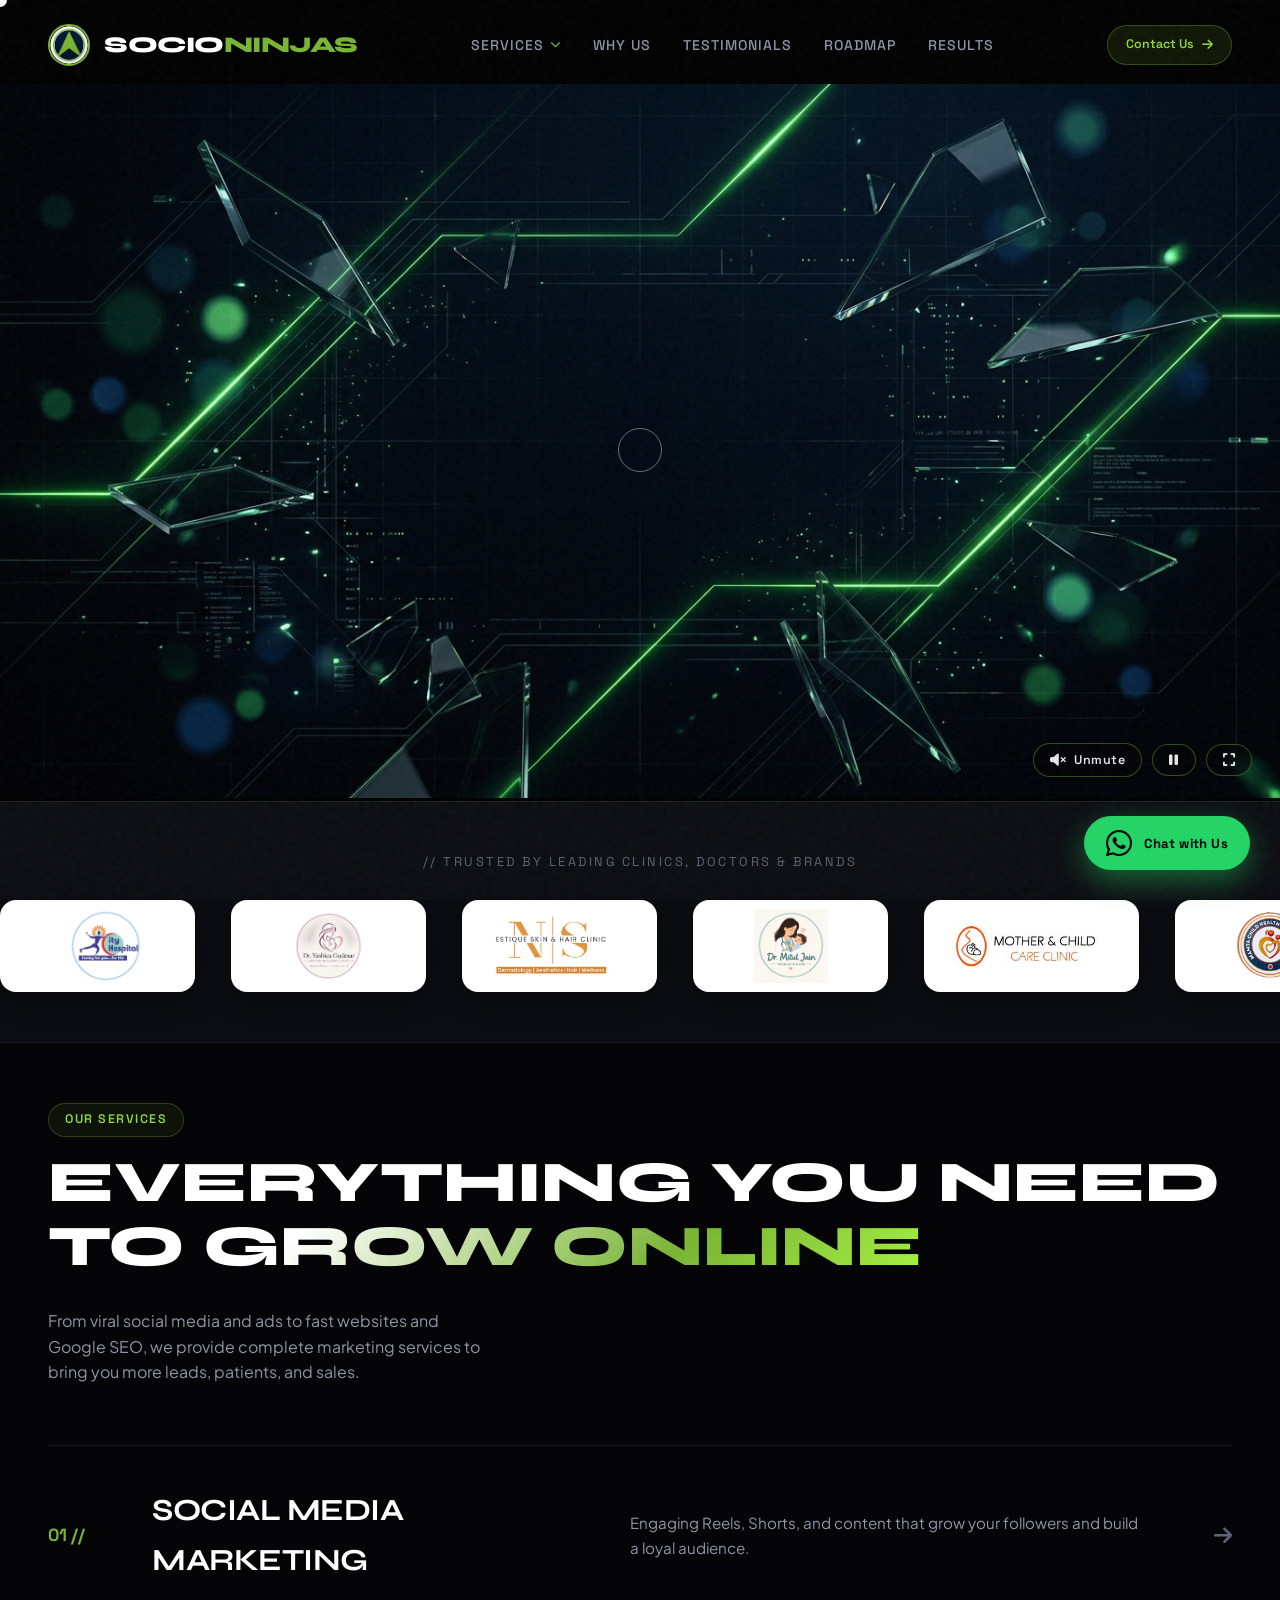
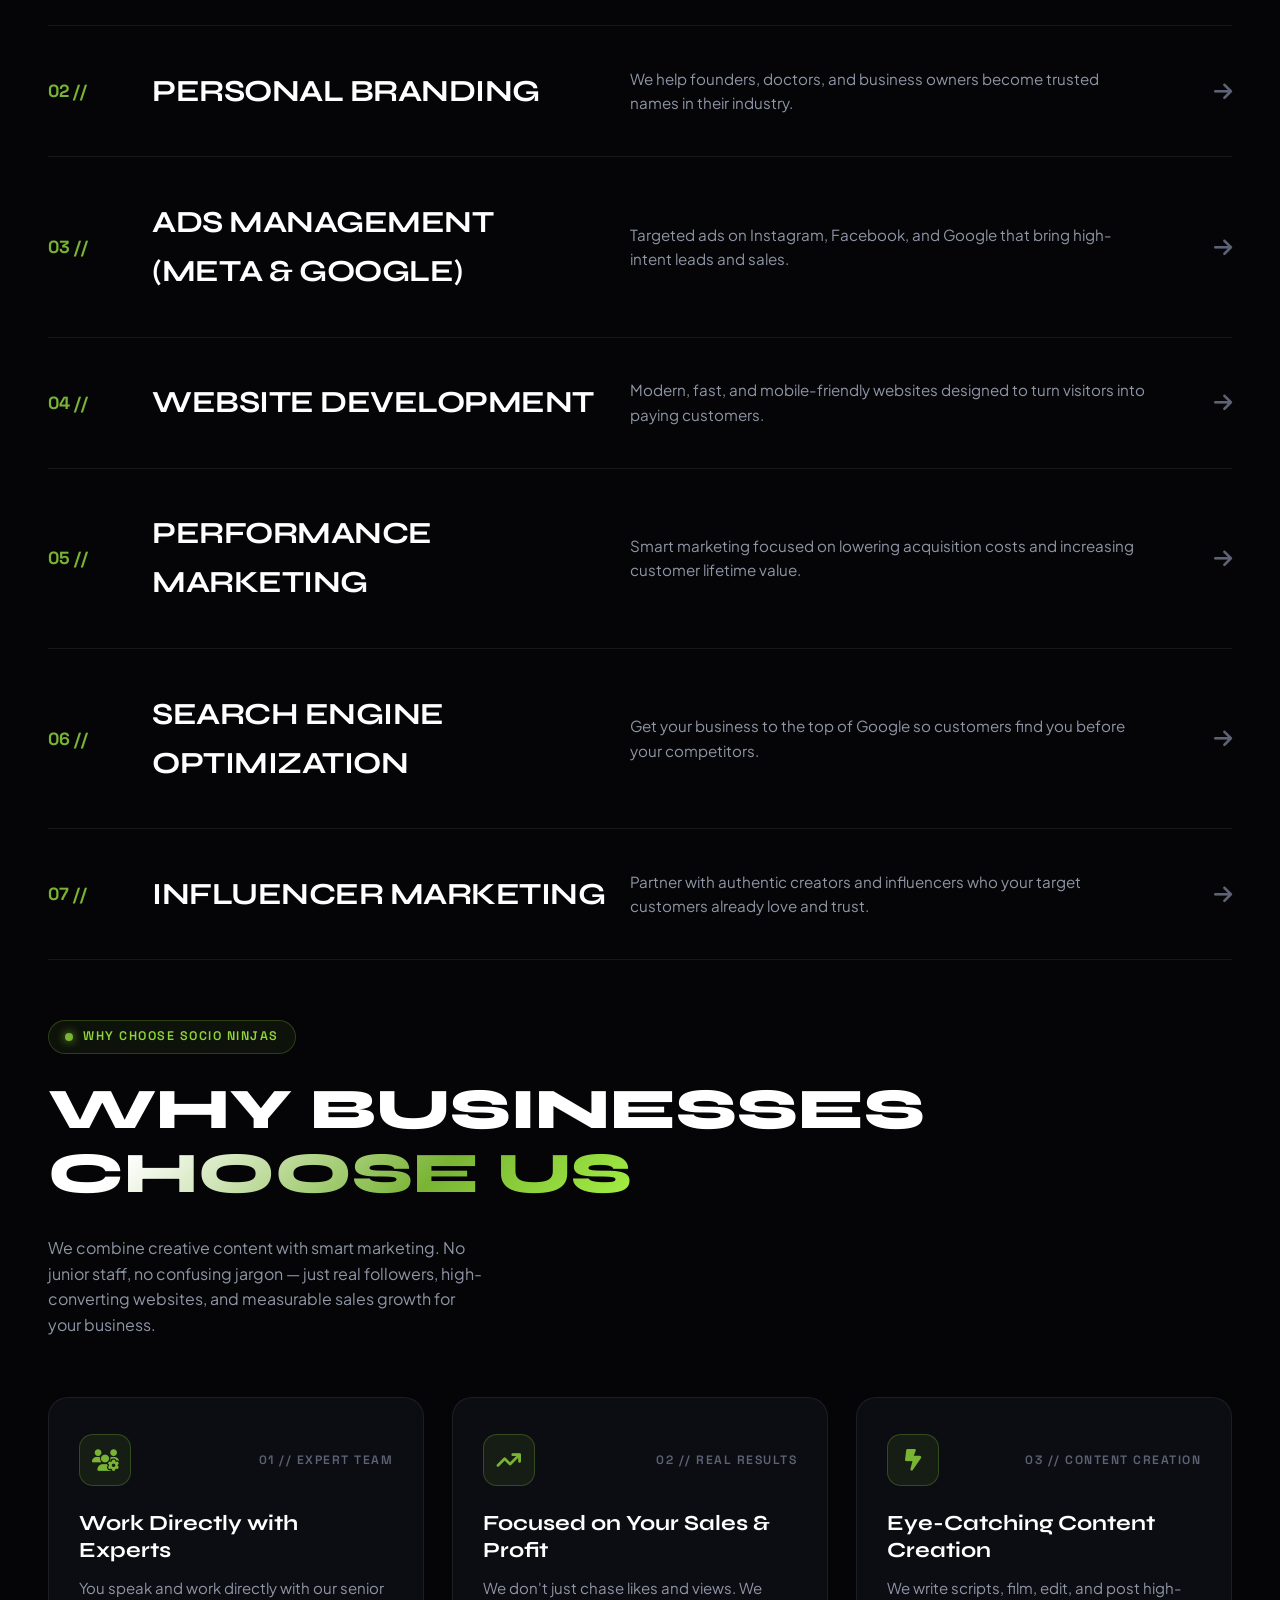
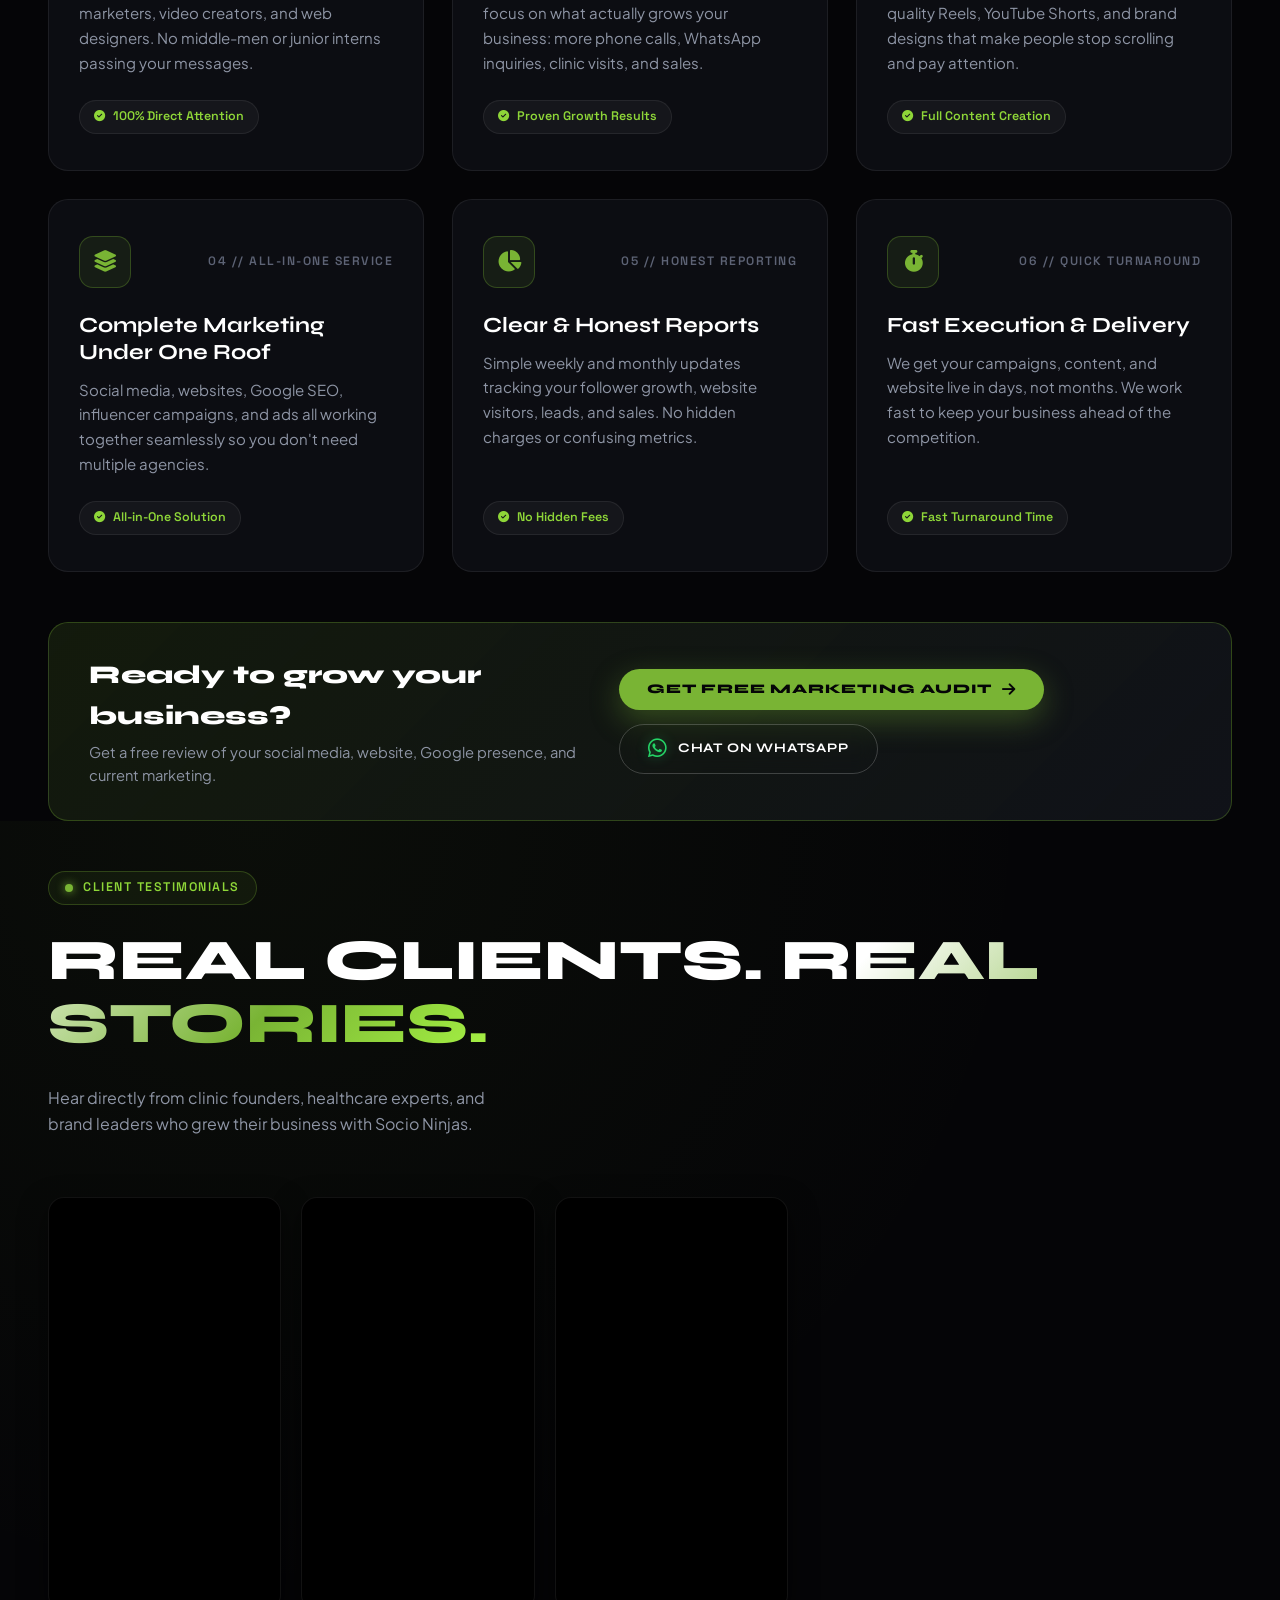
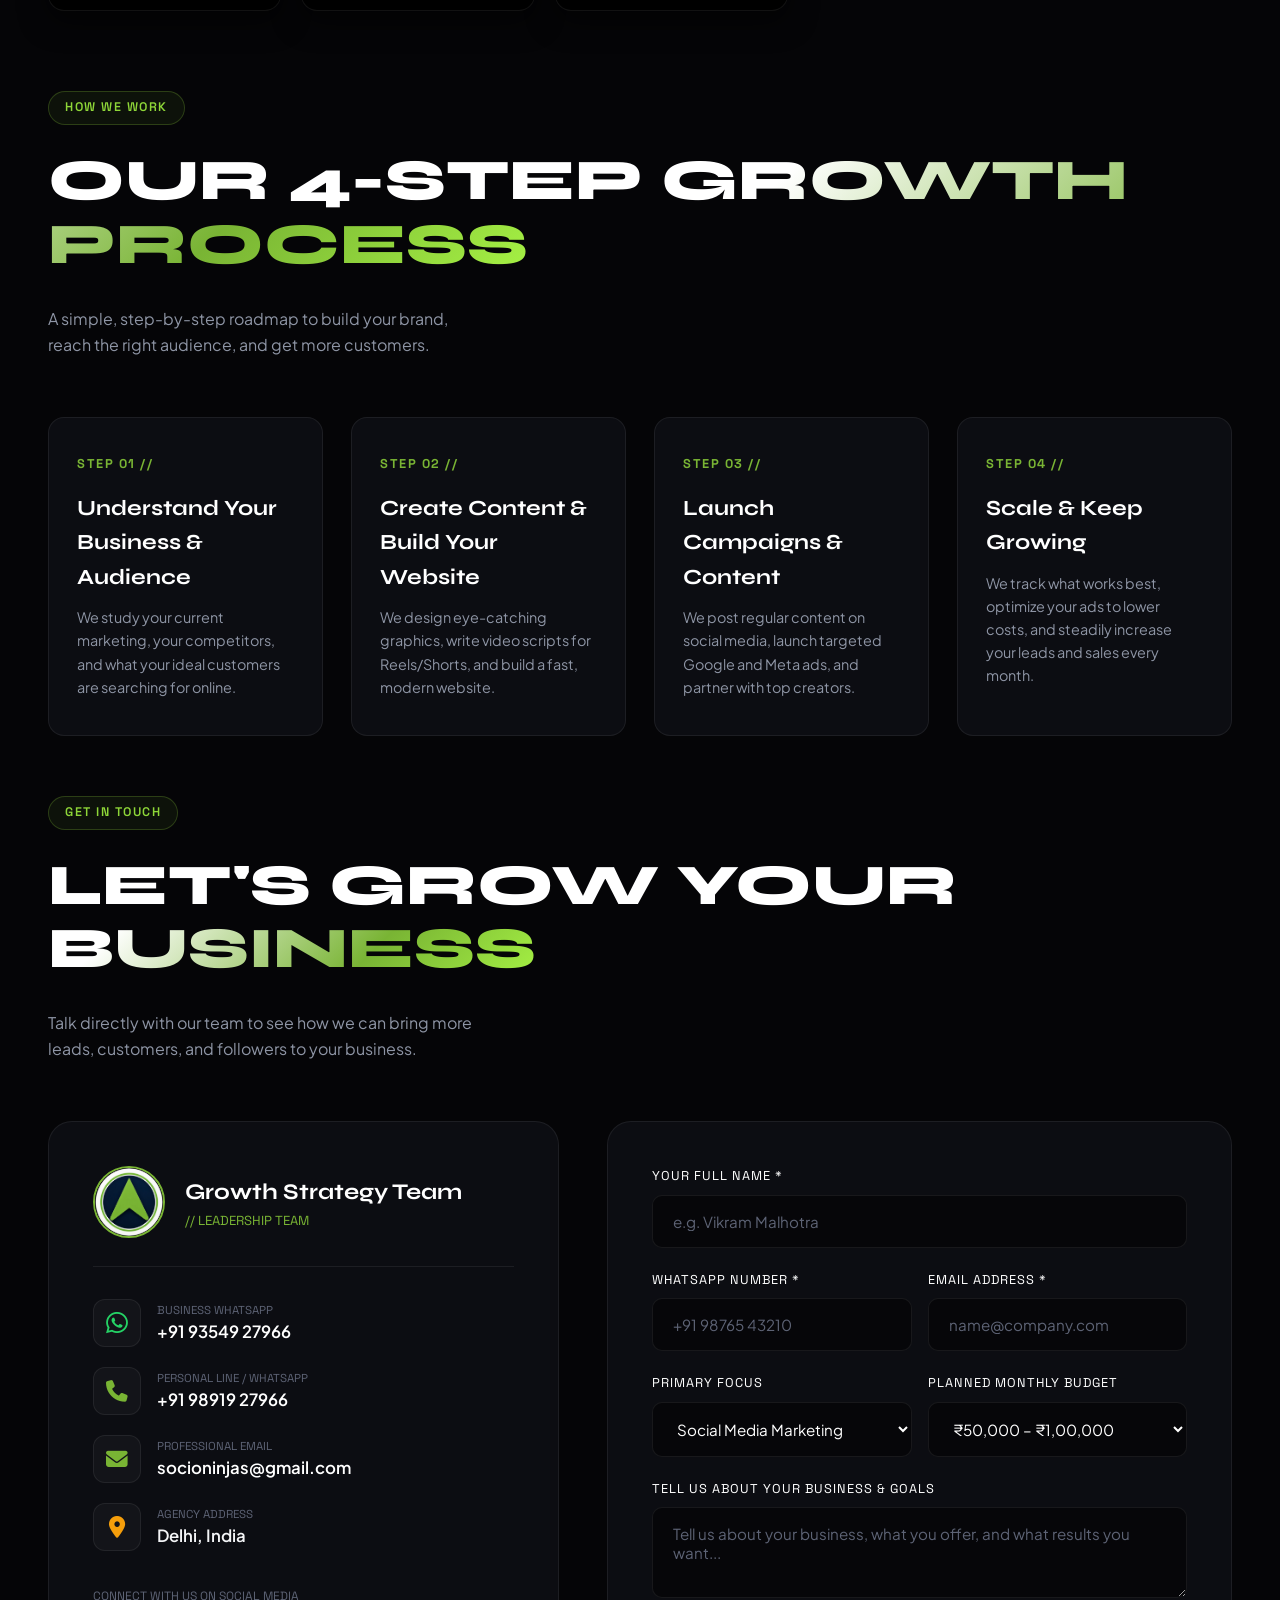
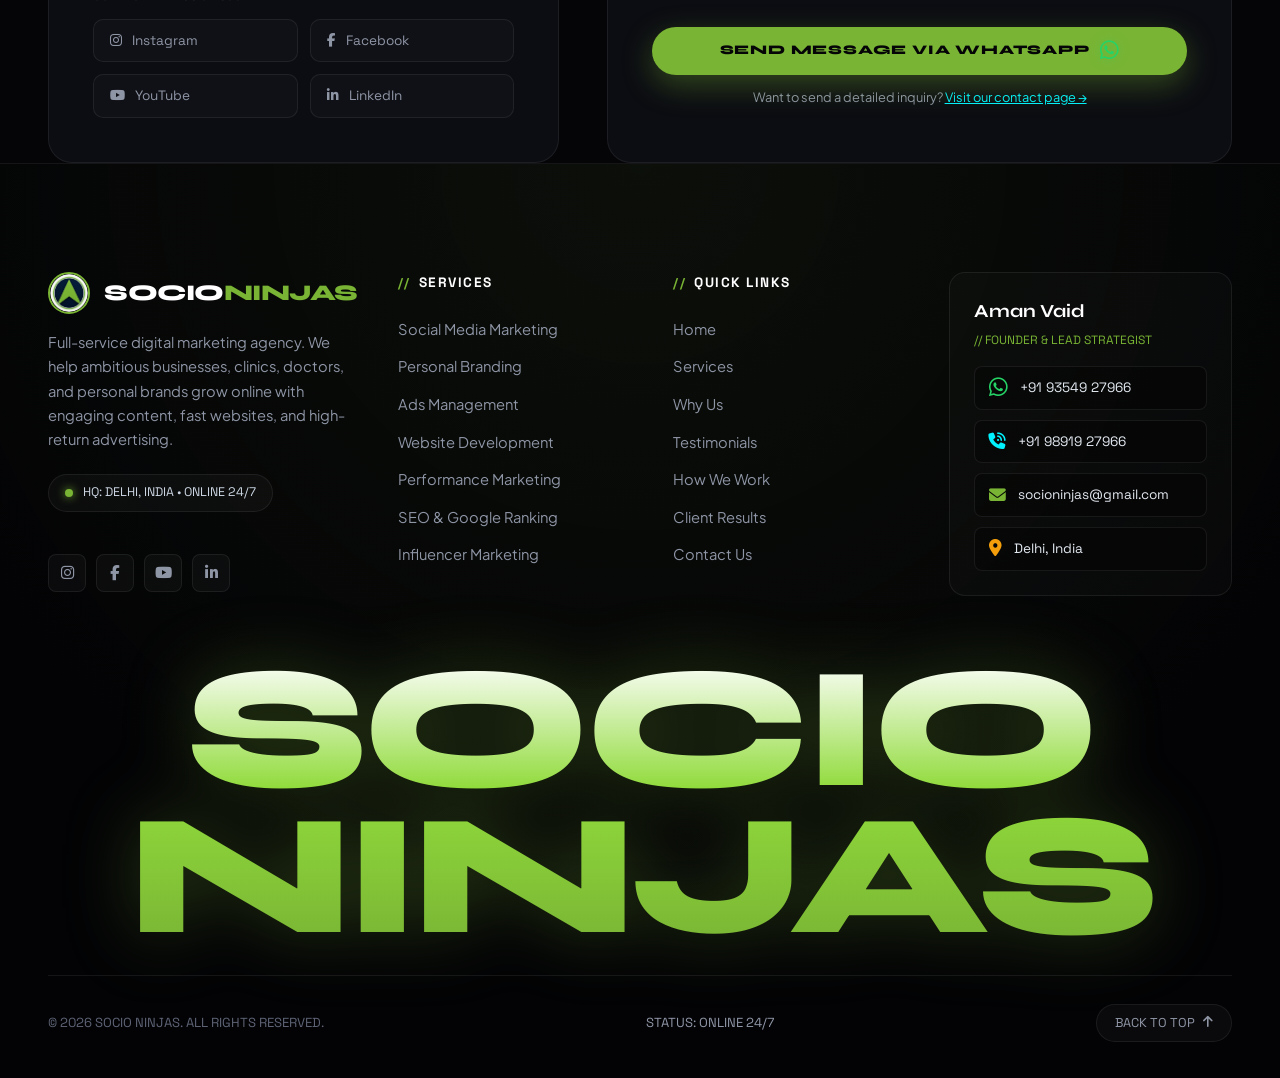
==== commit 6344dda3: "spam" ====
--- a/index.html
+++ b/index.html
@@ -918,6 +918,11 @@
         <!-- Direct Inquiry Form -->
         <div class="contact-form-panel">
           <form id="agency-contact-form" action="mail1.php" method="POST">
+            <!-- Spam honeypot: hidden from humans, bots fill it -->
+            <div aria-hidden="true" style="position:absolute; left:-9999px; width:1px; height:1px; overflow:hidden;">
+              <label for="company_website">Leave this field empty</label>
+              <input type="text" id="company_website" name="company_website" tabindex="-1" autocomplete="off" value="">
+            </div>
             <div class="form-group-item">
               <label class="form-input-label" for="client-name">Your Full Name *</label>
               <input type="text" id="client-name" name="name" class="agency-input" placeholder="e.g. Vikram Malhotra" required>
